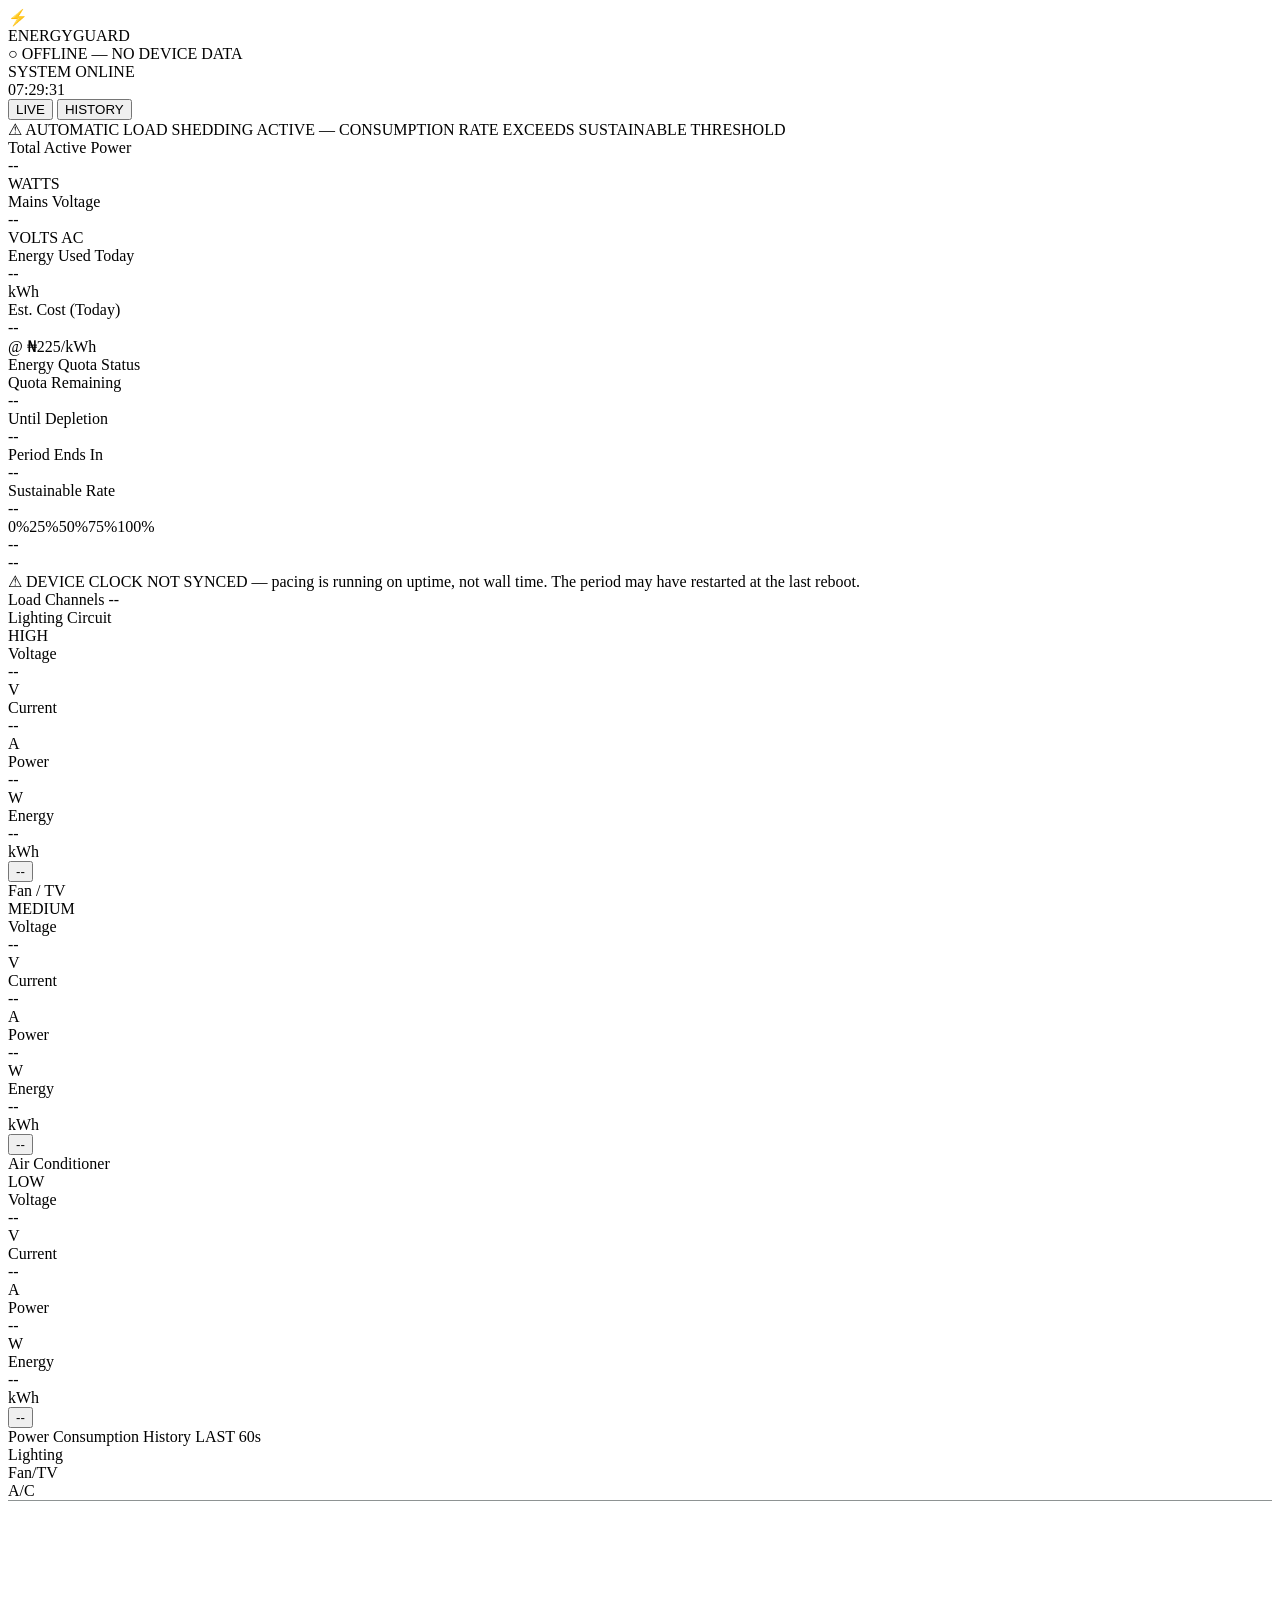
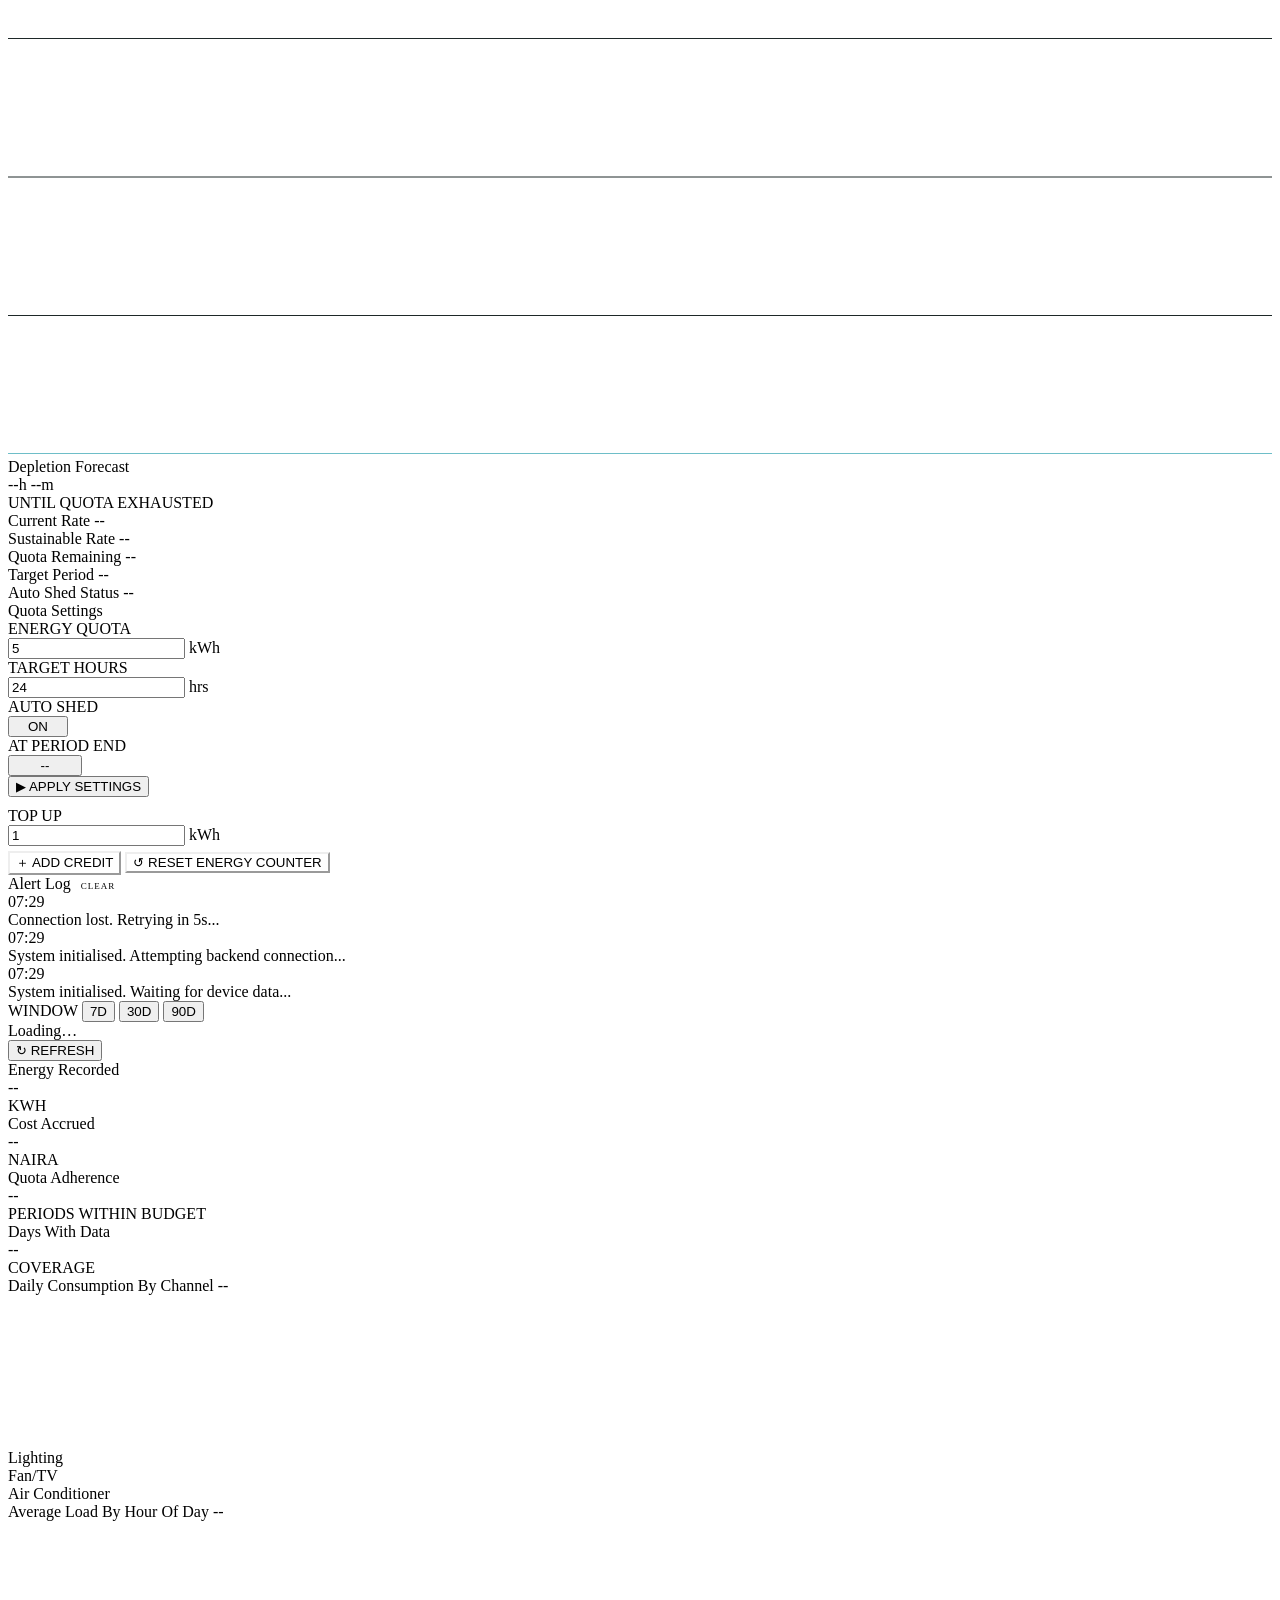
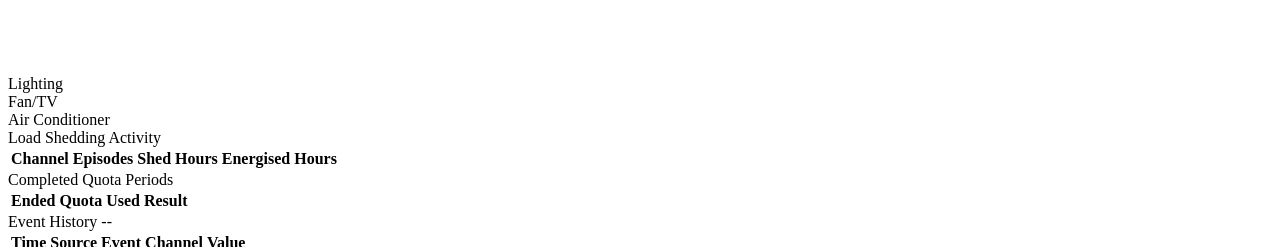
==== app/static/index.html @ 3e52909f "fixed history page being hindered by adblocker" ====
<!doctype html>
<html lang="en">
  <head>
    <meta charset="UTF-8" />
    <meta name="viewport" content="width=device-width, initial-scale=1.0" />
    <title>EnergyGuard — Smart Load Management</title>
    <link
      href="https://fonts.googleapis.com/css2?family=Share+Tech+Mono&family=Barlow:wght@300;400;600;700&family=Barlow+Condensed:wght@400;600;700&display=swap"
      rel="stylesheet"
    />
    <!-- Version query string is a cache-buster, not decoration. FastAPI's
         StaticFiles sends no Cache-Control header, so browsers fall back to
         heuristic freshness and will happily serve a stylesheet from disk
         cache for hours after a deploy. That is how a PC ends up rendering
         old CSS against new markup while a phone that never cached it renders
         correctly. Bump this number on every CSS change. -->
    <link rel="stylesheet" href="/static/style.css?v=3" />
  </head>
  <body>
    <header>
      <div class="logo">
        <div class="logo-icon">⚡</div>
        <div class="logo-text">ENERGY<span>GUARD</span></div>
      </div>
      <div class="header-right">
        <span class="conn-tag connecting" id="connTag">◎ CONNECTING...</span>
        <div class="status-pill">
          <div class="status-dot"></div>
          <span>SYSTEM ONLINE</span>
        </div>
        <div class="live-clock" id="clock">--:--:--</div>
      </div>
    </header>

    <main>
      <!-- VIEW SWITCHER -->
      <!-- Sits in <main> rather than the header: the header is already three
           items wide and wraps on a phone at 720px. -->
      <div class="view-tabs">
        <button class="view-tab active" id="tabLive" onclick="setView('live')">
          LIVE
        </button>
        <button class="view-tab" id="tabHistory" onclick="setView('history')">
          HISTORY
        </button>
      </div>

      <!-- SHEDDING BANNER -->
      <div class="shedding-banner live-only" id="sheddingBanner">
        <span class="shed-icon">⚠</span>
        <span
          >AUTOMATIC LOAD SHEDDING ACTIVE — CONSUMPTION RATE EXCEEDS SUSTAINABLE
          THRESHOLD</span
        >
      </div>

      <!-- TOP STATS -->
      <div class="stats-row live-only">
        <div class="stat-card amber">
          <div class="stat-label">Total Active Power</div>
          <div class="stat-value" id="totalPower">--</div>
          <div class="stat-unit">WATTS</div>
        </div>
        <div class="stat-card green">
          <div class="stat-label">Mains Voltage</div>
          <div class="stat-value" id="mainVoltage">--</div>
          <div class="stat-unit">VOLTS AC</div>
        </div>
        <div class="stat-card blue">
          <div class="stat-label">Energy Used Today</div>
          <div class="stat-value" id="energyUsed">--</div>
          <div class="stat-unit">kWh</div>
        </div>
        <div class="stat-card red">
          <div class="stat-label">Est. Cost (Today)</div>
          <div class="stat-value" id="estCost">--</div>
          <div class="stat-unit">@ ₦225/kWh</div>
        </div>
      </div>

      <!-- QUOTA BAR -->
      <div class="quota-section live-only">
        <div class="quota-header">
          <div>
            <div class="quota-title">Energy Quota Status</div>
          </div>
          <div class="quota-meta">
            <div class="quota-meta-item">
              <div class="quota-meta-label">Quota Remaining</div>
              <div class="quota-meta-value" id="quotaRem">--</div>
            </div>
            <div class="quota-meta-item">
              <!-- Renamed from "Time Remaining". There are now two clocks on
                   this page and one of them was already here: this is the
                   depletion ETA at the current draw, NOT when the period ends.
                   Leaving both unqualified would make them look interchangeable
                   when they routinely disagree. -->
              <div class="quota-meta-label">Until Depletion</div>
              <div class="quota-meta-value warn" id="timeRem">--</div>
            </div>
            <div class="quota-meta-item">
              <div class="quota-meta-label">Period Ends In</div>
              <div class="quota-meta-value" id="periodLeft">--</div>
            </div>
            <div class="quota-meta-item">
              <div class="quota-meta-label">Sustainable Rate</div>
              <div class="quota-meta-value" id="sustainRate">--</div>
            </div>
          </div>
        </div>
        <div class="quota-bar-track">
          <div class="quota-bar-fill" id="quotaBar" style="width: 0%"></div>
        </div>
        <div class="quota-ticks">
          <span>0%</span><span>25%</span><span>50%</span><span>75%</span
          ><span>100%</span>
        </div>

        <div class="period-row">
          <span class="period-label" id="periodMode">--</span>
          <div class="period-bar-track">
            <div class="period-bar-fill" id="periodBar" style="width: 0%"></div>
          </div>
          <span class="period-label" id="periodElapsed">--</span>
        </div>

        <div class="clock-warn" id="clockWarn">
          ⚠ DEVICE CLOCK NOT SYNCED — pacing is running on uptime, not wall
          time. The period may have restarted at the last reboot.
        </div>
      </div>

      <!-- MAIN GRID -->
      <div class="main-grid live-only">
        <div class="left-panel">
          <!-- LOAD CHANNELS -->
          <div class="channels-section">
            <div class="section-header">
              <span class="section-title">Load Channels</span>
              <span class="section-badge" id="activeCount">--</span>
            </div>

            <!-- Channel 2: HIGH -->
            <div class="channel-row" id="ch1-row">
              <div class="channel-left">
                <div class="channel-indicator on" id="ch1-ind"></div>
                <div>
                  <div class="channel-name">Lighting Circuit</div>
                  <span class="channel-priority high">HIGH</span>
                </div>
              </div>
              <div>
                <div class="channel-metrics">
                  <div class="metric">
                    <div class="metric-label">Voltage</div>
                    <div class="metric-val" id="ch1-v">--</div>
                    <div class="metric-unit">V</div>
                  </div>
                  <div class="metric">
                    <div class="metric-label">Current</div>
                    <div class="metric-val" id="ch1-i">--</div>
                    <div class="metric-unit">A</div>
                  </div>
                  <div class="metric">
                    <div class="metric-label">Power</div>
                    <div class="metric-val" id="ch1-p">--</div>
                    <div class="metric-unit">W</div>
                  </div>
                  <div class="metric">
                    <div class="metric-label">Energy</div>
                    <div class="metric-val" id="ch1-e">--</div>
                    <div class="metric-unit">kWh</div>
                  </div>
                </div>
                <div class="power-bar">
                  <div
                    class="power-bar-fill"
                    id="ch1-bar"
                    style="width: 0%; background: var(--green)"
                  ></div>
                </div>
              </div>
              <button
                class="toggle-btn active"
                id="ch1-btn"
                onclick="toggleChannel(1)"
              >
                ON
              </button>
            </div>

            <!-- Channel 3: MEDIUM -->
            <div class="channel-row" id="ch2-row">
              <div class="channel-left">
                <div class="channel-indicator on" id="ch2-ind"></div>
                <div>
                  <div class="channel-name">Fan / TV</div>
                  <span class="channel-priority medium">MEDIUM</span>
                </div>
              </div>
              <div>
                <div class="channel-metrics">
                  <div class="metric">
                    <div class="metric-label">Voltage</div>
                    <div class="metric-val" id="ch2-v">--</div>
                    <div class="metric-unit">V</div>
                  </div>
                  <div class="metric">
                    <div class="metric-label">Current</div>
                    <div class="metric-val" id="ch2-i">--</div>
                    <div class="metric-unit">A</div>
                  </div>
                  <div class="metric">
                    <div class="metric-label">Power</div>
                    <div class="metric-val" id="ch2-p">--</div>
                    <div class="metric-unit">W</div>
                  </div>
                  <div class="metric">
                    <div class="metric-label">Energy</div>
                    <div class="metric-val" id="ch2-e">--</div>
                    <div class="metric-unit">kWh</div>
                  </div>
                </div>
                <div class="power-bar">
                  <div
                    class="power-bar-fill"
                    id="ch2-bar"
                    style="width: 0%; background: var(--amber)"
                  ></div>
                </div>
              </div>
              <button
                class="toggle-btn active"
                id="ch2-btn"
                onclick="toggleChannel(2)"
              >
                ON
              </button>
            </div>

            <!-- Channel 4: LOW -->
            <div class="channel-row" id="ch3-row">
              <div class="channel-left">
                <div class="channel-indicator on" id="ch3-ind"></div>
                <div>
                  <div class="channel-name">Air Conditioner</div>
                  <span class="channel-priority low">LOW</span>
                </div>
              </div>
              <div>
                <div class="channel-metrics">
                  <div class="metric">
                    <div class="metric-label">Voltage</div>
                    <div class="metric-val" id="ch3-v">--</div>
                    <div class="metric-unit">V</div>
                  </div>
                  <div class="metric">
                    <div class="metric-label">Current</div>
                    <div class="metric-val" id="ch3-i">--</div>
                    <div class="metric-unit">A</div>
                  </div>
                  <div class="metric">
                    <div class="metric-label">Power</div>
                    <div class="metric-val" id="ch3-p">--</div>
                    <div class="metric-unit">W</div>
                  </div>
                  <div class="metric">
                    <div class="metric-label">Energy</div>
                    <div class="metric-val" id="ch3-e">--</div>
                    <div class="metric-unit">kWh</div>
                  </div>
                </div>
                <div class="power-bar">
                  <div
                    class="power-bar-fill"
                    id="ch3-bar"
                    style="width: 0%; background: var(--blue)"
                  ></div>
                </div>
              </div>
              <button
                class="toggle-btn active"
                id="ch3-btn"
                onclick="toggleChannel(3)"
              >
                ON
              </button>
            </div>
          </div>

          <!-- POWER CHART -->
          <div class="chart-section">
            <div class="section-header">
              <span class="section-title">Power Consumption History</span>
              <span class="section-badge">LAST 60s</span>
            </div>
            <div class="chart-body">
              <div class="chart-legend">
                <div class="legend-item">
                  <div
                    class="legend-dot"
                    style="background: var(--green)"
                  ></div>
                  Lighting
                </div>
                <div class="legend-item">
                  <div
                    class="legend-dot"
                    style="background: var(--amber)"
                  ></div>
                  Fan/TV
                </div>
                <div class="legend-item">
                  <div class="legend-dot" style="background: var(--blue)"></div>
                  A/C
                </div>
              </div>
              <div class="chart-canvas-wrap">
                <canvas id="powerChart"></canvas>
              </div>
            </div>
          </div>
        </div>

        <!-- RIGHT PANEL -->
        <div class="right-panel">
          <!-- PREDICTION -->
          <div class="prediction-card">
            <div class="section-header">
              <span class="section-title">Depletion Forecast</span>
            </div>
            <div class="pred-body">
              <div class="pred-countdown" id="depletionTime">--h --m</div>
              <div class="pred-sublabel">UNTIL QUOTA EXHAUSTED</div>
              <div class="pred-row">
                <span class="pred-key">Current Rate</span>
                <span class="pred-val" id="currentRate">-- W</span>
              </div>
              <div class="pred-row">
                <span class="pred-key">Sustainable Rate</span>
                <span class="pred-val" id="sustainRate2">-- W</span>
              </div>
              <div class="pred-row">
                <span class="pred-key">Quota Remaining</span>
                <span class="pred-val" id="quotaRemKwh">-- kWh</span>
              </div>
              <div class="pred-row">
                <span class="pred-key">Target Period</span>
                <span class="pred-val" id="targetPeriod">--</span>
              </div>
              <div class="pred-row">
                <span class="pred-key">Auto Shed Status</span>
                <span class="pred-val" id="shedStatus">STANDBY</span>
              </div>
            </div>
          </div>

          <!-- SETTINGS -->
          <div class="settings-card">
            <div class="section-header">
              <span class="section-title">Quota Settings</span>
            </div>
            <div class="settings-body">
              <div class="setting-row">
                <span class="setting-label">ENERGY QUOTA</span>
                <div class="setting-control">
                  <input
                    class="setting-input"
                    id="quotaInput"
                    type="number"
                    value="5"
                    min="0.1"
                    step="0.1"
                  />
                  <span class="setting-unit">kWh</span>
                </div>
              </div>
              <div class="setting-row">
                <span class="setting-label">TARGET HOURS</span>
                <div class="setting-control">
                  <input
                    class="setting-input"
                    id="hoursInput"
                    type="number"
                    value="24"
                    min="1"
                    step="1"
                  />
                  <span class="setting-unit">hrs</span>
                </div>
              </div>
              <div class="setting-row">
                <span class="setting-label">AUTO SHED</span>
                <div class="setting-control">
                  <button
                    class="toggle-btn active"
                    id="autoShedToggle"
                    onclick="toggleAutoShed()"
                    style="width: 60px"
                  >
                    ON
                  </button>
                </div>
              </div>
              <div class="setting-row">
                <span class="setting-label">AT PERIOD END</span>
                <div class="setting-control">
                  <button
                    class="toggle-btn"
                    id="autoRenewToggle"
                    onclick="toggleAutoRenew()"
                    style="width: 74px"
                  >
                    --
                  </button>
                </div>
              </div>
              <button class="apply-btn" onclick="applySettings()">
                ▶ APPLY SETTINGS
              </button>
              <div class="setting-row" style="margin-top: 10px">
                <span class="setting-label">TOP UP</span>
                <div class="setting-control">
                  <input
                    class="setting-input"
                    id="topupInput"
                    type="number"
                    value="1"
                    min="0.1"
                    step="0.1"
                  />
                  <span class="setting-unit">kWh</span>
                </div>
              </div>
              <button
                class="apply-btn"
                onclick="topUp()"
                style="
                  background: var(--green-dim);
                  border-color: var(--green);
                  color: var(--green);
                "
              >
                ＋ ADD CREDIT
              </button>
              <button
                class="apply-btn"
                onclick="resetEnergy()"
                style="
                  margin-top: 6px;
                  background: var(--red-dim);
                  border-color: var(--red);
                  color: var(--red);
                "
              >
                ↺ RESET ENERGY COUNTER
              </button>
            </div>
          </div>

          <!-- ALERTS -->
          <div class="alerts-card">
            <div class="section-header">
              <span class="section-title">Alert Log</span>
              <button
                onclick="clearAlerts()"
                style="
                  background: none;
                  border: none;
                  color: var(--text-dim);
                  font-family: var(--mono);
                  font-size: 9px;
                  cursor: pointer;
                  letter-spacing: 1px;
                "
              >
                CLEAR
              </button>
            </div>
            <div class="alert-log" id="alertLog">
              <div class="alert-item">
                <span class="alert-time" id="initTime">--:--</span>
                <div class="alert-dot info"></div>
                <span class="alert-msg"
                  >System initialised. Waiting for device data...</span
                >
              </div>
            </div>
          </div>
        </div>
      </div>
      <!-- ═══════════════════ HISTORY VIEW ═══════════════════ -->
      <!-- Everything below is served from Postgres via /api/history/*, not
           from the WebSocket. It is deliberately fetch-on-demand rather than
           live: these are questions about weeks, and re-querying them every
           two seconds would spend Supabase egress to redraw an identical
           chart. -->
      <section id="viewHistory">
        <div class="hist-toolbar">
          <div class="hist-range">
            <span class="hist-range-label">WINDOW</span>
            <button class="range-btn" onclick="setRange(7)" data-days="7">
              7D
            </button>
            <button class="range-btn active" onclick="setRange(30)" data-days="30">
              30D
            </button>
            <button class="range-btn" onclick="setRange(90)" data-days="90">
              90D
            </button>
          </div>
          <div class="hist-status" id="histStatus">Loading…</div>
          <button class="apply-btn hist-refresh" onclick="loadHistory()">
            ↻ REFRESH
          </button>
        </div>

        <!-- Shown only when the meter recorded energy the backend was not
             running to witness. Silence here means the totals below are
             complete; it is not decoration. -->
        <div class="hist-warn" id="histWarn"></div>

        <div class="stats-row">
          <div class="stat-card green">
            <div class="stat-label">Energy Recorded</div>
            <div class="stat-value" id="histEnergy">--</div>
            <div class="stat-unit">KWH</div>
          </div>
          <div class="stat-card amber">
            <div class="stat-label">Cost Accrued</div>
            <div class="stat-value" id="histCost">--</div>
            <div class="stat-unit">NAIRA</div>
          </div>
          <div class="stat-card blue">
            <div class="stat-label">Quota Adherence</div>
            <div class="stat-value" id="histAdherence">--</div>
            <div class="stat-unit" id="histAdherenceSub">PERIODS WITHIN BUDGET</div>
          </div>
          <div class="stat-card red">
            <div class="stat-label">Days With Data</div>
            <div class="stat-value" id="histDays">--</div>
            <div class="stat-unit" id="histCoverage">COVERAGE</div>
          </div>
        </div>

        <div class="chart-section hist-card">
          <div class="section-header">
            <span class="section-title">Daily Consumption By Channel</span>
            <span class="section-badge" id="histDailyBadge">--</span>
          </div>
          <div class="chart-body">
            <div class="chart-canvas-wrap hist-canvas-wrap">
              <canvas id="dailyChart"></canvas>
            </div>
            <div class="chart-legend">
              <div class="legend-item">
                <div class="legend-dot" style="background: #3ddc84"></div>
                Lighting
              </div>
              <div class="legend-item">
                <div class="legend-dot" style="background: #f5a623"></div>
                Fan/TV
              </div>
              <div class="legend-item">
                <div class="legend-dot" style="background: #4fc3f7"></div>
                Air Conditioner
              </div>
            </div>
          </div>
        </div>

        <div class="chart-section hist-card">
          <div class="section-header">
            <span class="section-title">Average Load By Hour Of Day</span>
            <span class="section-badge" id="histProfileBadge">--</span>
          </div>
          <div class="chart-body">
            <div class="chart-canvas-wrap hist-canvas-wrap">
              <canvas id="profileChart"></canvas>
            </div>
            <div class="chart-legend">
              <div class="legend-item">
                <div class="legend-dot" style="background: #3ddc84"></div>
                Lighting
              </div>
              <div class="legend-item">
                <div class="legend-dot" style="background: #f5a623"></div>
                Fan/TV
              </div>
              <div class="legend-item">
                <div class="legend-dot" style="background: #4fc3f7"></div>
                Air Conditioner
              </div>
            </div>
          </div>
        </div>

        <div class="hist-grid">
          <div class="hist-card">
            <div class="section-header">
              <span class="section-title">Load Shedding Activity</span>
            </div>
            <div class="hist-table-wrap">
              <table class="hist-table" id="shedTable">
                <thead>
                  <tr>
                    <th>Channel</th>
                    <th>Episodes</th>
                    <th>Shed Hours</th>
                    <th>Energised Hours</th>
                  </tr>
                </thead>
                <tbody></tbody>
              </table>
            </div>
          </div>

          <div class="hist-card">
            <div class="section-header">
              <span class="section-title">Completed Quota Periods</span>
            </div>
            <div class="hist-table-wrap">
              <table class="hist-table" id="periodTable">
                <thead>
                  <tr>
                    <th>Ended</th>
                    <th>Quota</th>
                    <th>Used</th>
                    <th>Result</th>
                  </tr>
                </thead>
                <tbody></tbody>
              </table>
            </div>
          </div>
        </div>

        <div class="hist-card">
          <div class="section-header">
            <span class="section-title">Event History</span>
            <span class="section-badge" id="histEventBadge">--</span>
          </div>
          <div class="hist-table-wrap tall">
            <table class="hist-table" id="eventTable">
              <thead>
                <tr>
                  <th>Time</th>
                  <th>Source</th>
                  <th>Event</th>
                  <th>Channel</th>
                  <th>Value</th>
                </tr>
              </thead>
              <tbody></tbody>
            </table>
          </div>
        </div>
      </section>
    </main>

    <script>
      // ═══════════════════════════════════════════════════════════════════════════════
      // CONFIG — change SERVER_HOST to your PC's local IP when running the backend
      // ═══════════════════════════════════════════════════════════════════════════════
      const SERVER_HOST = "energyguard-backend-bksm.onrender.com";
      const WS_URL = `wss://${SERVER_HOST}/api/data/ws`;
      const API_URL = `https://${SERVER_HOST}`;

      // ─── CONSTANTS ────────────────────────────────────────────────────────────────
      const TARIFF = 225;
      const MAX_LOAD = 1800;
      const CHART_POINTS = 60;
      // The firmware reports exactly the three metered channels (NUM_CHANNELS = 3),
      // so frontend index == payload index. CH_MAP is kept as an explicit identity
      // map rather than deleted: it documents the contract, and it is the one place
      // to change if the channel order in the firmware ever moves.
      const CH_MAP = [0, 1, 2];
      const CHANNEL_NAMES = ["Lighting", "Fan/TV", "Air Conditioner"];

      // ─── STATE ────────────────────────────────────────────────────────────────────
      let channels = [
        { on: true, power: 0, current: 0, energy: 0, shedding: false }, // Lighting  (HIGH)
        { on: true, power: 0, current: 0, energy: 0, shedding: false }, // Fan/TV    (MEDIUM)
        { on: true, power: 0, current: 0, energy: 0, shedding: false }, // A/C       (LOW)
      ];
      let voltage = 220;
      let quotaKwh = 5;      // THIS period's credit (device d.q) — grows on top-up
      let renewKwh = 5;      // nominal purchase (device d.rq) — auto-renew refills here
      let targetHours = 24;
      let elapsedHours = 0;
      let hoursLeft = 24;
      let autoRenew = false;
      // Assume the device clock is good until it says otherwise, so the warning
      // does not flash during the first frames or against firmware that predates
      // the ck field entirely.
      let clockValid = true;
      let energyUsedTotal = 0;
      let autoShed = true;
      let isShedding = false;
      let isLiveMode = false; // true when WebSocket is connected & receiving
      let isConnecting = true; // WS handshake in progress — not yet offline
      let connectTimeout = null; // fires if backend doesn't respond in time
      // ── Optimistic-toggle reconciliation ─────────────────────────────────────────
      // When the user flips a switch we record the desired on-state and keep showing
      // it until the ESP32 confirms *that exact state* (see applyLiveData). This
      // survives the multi-second command round-trip (backend queue -> ESP32 poll ~1s
      // -> relay -> next sensor POST ~2s -> WS) without ever adopting a stale frame.
      //   desired[i] === null  ->  not awaiting confirmation; device is authoritative.
      const desired = [null, null, null]; // last commanded on-state, per channel
      const cmdTime = [0, 0, 0]; // ms timestamp the command was sent
      const CONFIRM_TIMEOUT = 10000; // give up waiting after 10s, then trust device

      const chartData = {
        ch1: new Array(CHART_POINTS).fill(0), // Lighting
        ch2: new Array(CHART_POINTS).fill(0), // Fan/TV
        ch3: new Array(CHART_POINTS).fill(0), // A/C
      };

      // ─── CLOCK ────────────────────────────────────────────────────────────────────
      function updateClock() {
        const now = new Date();
        const clockEl = document.getElementById("clock");
        const initEl = document.getElementById("initTime");
        if (clockEl) clockEl.textContent = now.toLocaleTimeString("en-GB");
        if (initEl)
          initEl.textContent = now.toLocaleTimeString("en-GB", {
            hour: "2-digit",
            minute: "2-digit",
          });
      }
      setInterval(updateClock, 1000);
      updateClock();

      // ─── CONNECTION TAG ───────────────────────────────────────────────────────────
      function setConnTag(state, label) {
        const el = document.getElementById("connTag");
        el.className = "conn-tag " + state;
        el.textContent = label;
      }

      // ─── WEBSOCKET ────────────────────────────────────────────────────────────────
      let ws = null;
      let wsReconnectTimer = null;

      // ── Device-liveness watchdog ────────────────────────────────────────────
      // ws.onclose tells us the BACKEND went away. It says nothing about the
      // ESP32. If the device browns out, drops WiFi or stalls in its comms task,
      // the server holds this socket open perfectly happily — no onclose fires,
      // isLiveMode stays true, and the last frame sits frozen on screen under a
      // "● LIVE" tag forever. That is the simulator problem wearing a different
      // hat: the dashboard asserting a present-tense reading it has no source
      // for. So we time the frames themselves, not the socket.
      //
      // wsMissedBeats used to live here — reset in onopen and onmessage and
      // never incremented anywhere. This is the watchdog it was meant to be.
      const DATA_TIMEOUT_MS = 15000; // ~7 missed posts at TX_INTERVAL = 2000ms
      // null, not 0: 0 is a legal Date.now() value in principle, and a sentinel
      // that can collide with real data is a bug waiting for a clock change.
      let lastFrameAt = null;        // Date.now() of the last frame we could parse
      let dataStale = false;         // socket open, device silent

      function connectWebSocket() {
        isConnecting = true;
        setConnTag("connecting", "◎ CONNECTING...");
        ws = new WebSocket(WS_URL);

        // If backend doesn't respond within 15s (e.g. Render cold-start), declare
        // the dashboard offline. We do NOT invent data to fill the gap.
        connectTimeout = setTimeout(() => {
          if (isConnecting && !isLiveMode) {
            isConnecting = false;
            setConnTag("lost", "○ OFFLINE — NO DEVICE DATA");
            addAlert("warn", "Backend not reachable. No data to display.");
            renderOffline();
          }
        }, 15000);

        ws.onopen = () => {
          clearTimeout(connectTimeout);
          isConnecting = false;
          isLiveMode = true;
          // Seed the clock rather than leaving it at 0, or the watchdog would
          // see an infinitely old "last frame" and declare the device dead in
          // the same second the socket came up.
          lastFrameAt = Date.now();
          dataStale = false;
          setConnTag("live", "● LIVE");
          addAlert(
            "info",
            "WebSocket connected — receiving live data from ESP32.",
          );
          // Backfill chart with history
          fetchHistory();
        };

        ws.onmessage = (event) => {
          try {
            const d = JSON.parse(event.data);

            // Stamp only AFTER a successful parse. A malformed frame proves the
            // socket is carrying bytes, not that the device is reporting
            // sensibly — counting it as liveness would keep a garbage-emitting
            // device looking healthy.
            lastFrameAt = Date.now();

            if (dataStale) {
              // Device came back on its own. The socket never dropped, so
              // nothing else would have restored the live state.
              dataStale = false;
              isLiveMode = true;
              setConnTag("live", "● LIVE");
              addAlert("info", "Device reporting again.");
              // Deliberately NOT calling fetchHistory() here. The backend keeps
              // its last 120 readings regardless of age, so after a 5-minute
              // silence a backfill would paint pre-outage load at the right-hand
              // edge of the chart as though it were current. renderOffline()
              // already zeroed the series; letting live frames push in from the
              // right refills it honestly.
            }

            applyLiveData(d);
          } catch (e) {
            console.warn("WS parse error:", e);
          }
        };

        ws.onclose = () => {
          clearTimeout(connectTimeout);
          isConnecting = false;
          isLiveMode = false;
          // Socket-level loss supersedes device-level staleness: renderOffline()
          // below covers both, and resetting here stops the watchdog firing a
          // duplicate alert on top of the disconnect one.
          lastFrameAt = null;
          dataStale = false;
          setConnTag("lost", "○ OFFLINE — NO DEVICE DATA");
          addAlert("warn", "Connection lost. Retrying in 5s...");
          // Blank the readings. Leaving the last live frame on screen would let a
          // stale number pass for a current one indefinitely.
          renderOffline();
          // Retry after 5 seconds
          wsReconnectTimer = setTimeout(connectWebSocket, 5000);
        };

        ws.onerror = () => {
          // onclose will fire after onerror — no duplicate handling needed
          ws.close();
        };
      }

      // ─── APPLY LIVE DATA FROM ESP32 ──────────────────────────────────────────────
      // Maps the ESP32 JSON payload (short keys) onto our state and renders.
      function applyLiveData(d) {
        voltage = d.v ?? voltage;
        energyUsedTotal = d.te ?? energyUsedTotal;

        // Quota + target period now come FROM the device (persisted in NVS).
        // Previously these were frontend-local, so the quota bar was drawn as
        // qr/5.0 no matter what the ESP32 actually held, and a page reload threw
        // away whatever the user had set. The device is the source of truth.
        if (d.q  != null) quotaKwh    = d.q;
        if (d.th != null) targetHours = d.th;
        // Pacing horizon. Same rule as above — these are device state, echoed
        // back once stored, never assumed locally.
        if (d.rq != null) renewKwh     = d.rq;
        if (d.el != null) elapsedHours = d.el;
        if (d.hl != null) hoursLeft    = d.hl;
        if (d.ar != null) autoRenew    = d.ar === 1;
        clockValid = d.ck != null ? d.ck === 1 : true;
        syncSettingInputs();

        if (d.ch) {
          CH_MAP.forEach((p, i) => {
            const c = d.ch[p];
            if (!c) return; // payload missing this channel — skip
            const reportedOn = c.on === 1;

            // ── On/off reconciliation — the ESP32 relay is the source of truth ──
            if (desired[i] === null) {
              // Not awaiting confirmation: accept the device state. This also lets
              // externally-driven changes (auto-shed, LCD, another client) show up.
              channels[i].on = reportedOn;
              channels[i].shedding = c.shed === 1;
            } else if (reportedOn === desired[i]) {
              // Device confirmed our command — adopt it and stop tracking.
              channels[i].on = reportedOn;
              channels[i].shedding = c.shed === 1;
              desired[i] = null;
            } else if (Date.now() - cmdTime[i] > CONFIRM_TIMEOUT) {
              // Never confirmed within the round-trip budget: trust the device and
              // surface the mismatch so the switch never silently lies to the user.
              channels[i].on = reportedOn;
              channels[i].shedding = c.shed === 1;
              addAlert(
                "warn",
                CHANNEL_NAMES[i] +
                  " did not confirm — showing actual state (" +
                  (reportedOn ? "ON" : "OFF") +
                  ")",
              );
              desired[i] = null;
            } else {
              // Command still in flight and this frame is stale — keep the user's
              // intent on screen; do NOT overwrite it with the old device state.
              channels[i].on = desired[i];
              channels[i].shedding = false;
            }

            channels[i].current = c.i ?? 0;
            channels[i].power = c.p ?? 0;
            channels[i].energy = c.e ?? channels[i].energy;
          });
        }

        // Shedding banner — driven by ESP32 state, not recalculated here
        const shed = d.shed === 1;
        document
          .getElementById("sheddingBanner")
          .classList.toggle("visible", shed);
        isShedding = shed;

        // Update chart
        chartData.ch1.push(channels[0].power);
        chartData.ch1.shift();
        chartData.ch2.push(channels[1].power);
        chartData.ch2.shift();
        chartData.ch3.push(channels[2].power);
        chartData.ch3.shift();

        // Render with live prediction values from ESP32
        renderLive(d);
        drawChart();
      }

      // Reflect device-reported settings in the inputs, but never yank a field
      // out from under someone mid-edit.
      function syncSettingInputs() {
        const qEl = document.getElementById("quotaInput");
        const hEl = document.getElementById("hoursInput");
        if (qEl && document.activeElement !== qEl) qEl.value = quotaKwh;
        if (hEl && document.activeElement !== hEl) hEl.value = targetHours;
      }

      // Hours as "Xh Ym". Returns the infinity glyph for the 9999 sentinel the
      // firmware sends when avgPower is too low to project against.
      function fmtHM(h) {
        if (h == null || h > 999) return "∞";
        const hh = Math.floor(h);
        const mm = Math.floor((h - hh) * 60);
        return hh + "h " + mm + "m";
      }

      // ─── RENDER (LIVE MODE) ───────────────────────────────────────────────────────
      // Uses prediction values sent directly from the ESP32 / backend.
      function renderLive(d) {
        const totalPower = channels.reduce((s, c) => s + c.power, 0);
        const cost = energyUsedTotal * TARIFF;
        const qr = d.qr ?? 0;
        const sr = d.sr ?? 0;
        const eta = d.eta ?? 9999;
        // Denominator is max(period credit, nominal), not quotaKwh alone.
        // Using q by itself makes the bar snap back to 100% after every
        // carry-over rollover, hiding the fact that the stock shrank; using rq
        // by itself sends the bar past 100% after a top-up. The max is correct
        // in both directions.
        const quotaScale = Math.max(quotaKwh, renewKwh) || 1;
        const pct = (qr / quotaScale) * 100;

        document.getElementById("totalPower").textContent =
          totalPower.toFixed(1);
        document.getElementById("mainVoltage").textContent = voltage.toFixed(0);
        document.getElementById("energyUsed").textContent =
          energyUsedTotal.toFixed(3);
        document.getElementById("estCost").textContent = "₦" + cost.toFixed(2);

        // Quota bar
        const bar = document.getElementById("quotaBar");
        bar.style.width = Math.max(0, Math.min(100, pct)) + "%";
        bar.className =
          "quota-bar-fill" + (pct < 20 ? " crit" : pct < 40 ? " warn" : "");

        // Prediction panel
        const hLeft = eta > 999 ? null : Math.floor(eta);
        const mLeft =
          eta > 999 ? null : Math.floor((eta - Math.floor(eta)) * 60);
        const depEl = document.getElementById("depletionTime");
        if (eta > 999) {
          depEl.textContent = "∞ hrs";
          depEl.className = "pred-countdown safe";
        } else {
          depEl.textContent = hLeft + "h " + mLeft + "m";
          depEl.className =
            "pred-countdown" +
            (eta < 2 ? " crit" : eta < targetHours ? " warn" : " safe");
        }

        document.getElementById("currentRate").textContent =
          totalPower.toFixed(0) + " W";
        document.getElementById("sustainRate").textContent =
          sr.toFixed(0) + " W";
        document.getElementById("sustainRate2").textContent =
          sr.toFixed(0) + " W";
        document.getElementById("quotaRem").textContent =
          qr.toFixed(3) + " kWh";
        document.getElementById("quotaRemKwh").textContent =
          qr.toFixed(3) + " kWh";
        document.getElementById("timeRem").textContent =
          eta > 999 ? "∞" : hLeft + "h " + mLeft + "m";
        document.getElementById("targetPeriod").textContent =
          targetHours + " hours";

        // ── Pacing horizon ──────────────────────────────────────────────────
        const periodPct = targetHours > 0 ? (elapsedHours / targetHours) * 100 : 0;
        const pBar = document.getElementById("periodBar");
        pBar.style.width = Math.max(0, Math.min(100, periodPct)) + "%";
        document.getElementById("periodElapsed").textContent =
          elapsedHours.toFixed(1) + " / " + targetHours + "h";
        document.getElementById("periodLeft").textContent = fmtHM(hoursLeft);
        document.getElementById("periodMode").textContent =
          autoRenew ? "AUTO-RENEW" : "CARRY-OVER";

        const renewBtn = document.getElementById("autoRenewToggle");
        renewBtn.textContent = autoRenew ? "RENEW" : "CARRY";
        renewBtn.className = "toggle-btn" + (autoRenew ? " active" : "");

        document
          .getElementById("clockWarn")
          .classList.toggle("visible", !clockValid);

        // Shed status
        const shedEl = document.getElementById("shedStatus");
        if (d.auto === 0) {
          shedEl.textContent = "DISABLED";
          shedEl.style.color = "var(--text-dim)";
        } else if (d.shed === 1) {
          shedEl.textContent = "ACTIVE ⚠";
          shedEl.style.color = "var(--red)";
        } else {
          shedEl.textContent = "STANDBY";
          shedEl.style.color = "var(--green)";
        }

        renderChannels();
      }

      // ─── SHARED CHANNEL RENDERER ──────────────────────────────────────────────────
      function renderChannels() {
        let activeCount = 0;
        channels.forEach((ch, i) => {
          const n = i + 1;
          // Skip channels whose HTML is not present. Belt-and-suspenders: without
          // this, getElementById returns null and setting .textContent throws,
          // halting the render for every channel below it.
          const row = document.getElementById("ch" + n + "-row");
          if (!row) return;
          if (ch.on) activeCount++;
          document.getElementById("ch" + n + "-v").textContent = ch.on
            ? voltage.toFixed(0)
            : "0";
          document.getElementById("ch" + n + "-i").textContent =
            ch.current.toFixed(2);
          document.getElementById("ch" + n + "-p").textContent =
            ch.power.toFixed(0);
          document.getElementById("ch" + n + "-e").textContent =
            ch.energy.toFixed(3);
          const barPct = (ch.power / MAX_LOAD) * 100;
          document.getElementById("ch" + n + "-bar").style.width = barPct + "%";
          document.getElementById("ch" + n + "-ind").className =
            "channel-indicator " +
            (ch.shedding ? "shed" : ch.on ? "on" : "off");
          row.className = "channel-row" + (ch.on ? "" : " off");
          // Sync button state (live mode — ESP32 is authoritative)
          if (isLiveMode) {
            const btn = document.getElementById("ch" + n + "-btn");
            if (btn) {
              if (ch.shedding) {
                btn.textContent = "SHED";
                btn.className = "toggle-btn";
              } else {
                btn.textContent = ch.on ? "ON" : "OFF";
                btn.className = "toggle-btn" + (ch.on ? " active" : "");
              }
            }
          }
        });
        document.getElementById("activeCount").textContent =
          activeCount + " ACTIVE";
      }

      // ─── CHART BACKFILL FROM HISTORY ──────────────────────────────────────────────
      async function fetchHistory() {
        try {
          const res = await fetch(
            `${API_URL}/api/data/history?limit=${CHART_POINTS}`,
          );
          const json = await res.json();
          if (!json.readings) return;
          const readings = json.readings.slice(-CHART_POINTS);

          // Pad-left. The chart draws index 0 at the left edge (oldest) and
          // CHART_POINTS-1 at the right (newest), so writing history from index 0
          // forward would park the real data on the left and leave whatever was
          // already in the array occupying the *newest*-looking slots. Zeroing and
          // right-aligning means the only thing to the left of real data is a
          // truthful flat line for the period we have no readings for.
          const pad = CHART_POINTS - readings.length;
          chartData.ch1 = new Array(CHART_POINTS).fill(0);
          chartData.ch2 = new Array(CHART_POINTS).fill(0);
          chartData.ch3 = new Array(CHART_POINTS).fill(0);
          readings.forEach((r, idx) => {
            if (!r.ch) return;
            chartData.ch1[pad + idx] = r.ch[CH_MAP[0]]?.p ?? 0;
            chartData.ch2[pad + idx] = r.ch[CH_MAP[1]]?.p ?? 0;
            chartData.ch3[pad + idx] = r.ch[CH_MAP[2]]?.p ?? 0;
          });
          drawChart();
        } catch (e) {
          console.log(
            "History fetch failed (backend not running yet):",
            e.message,
          );
        }
      }

      // ─── DEVICE-LIVENESS WATCHDOG ────────────────────────────────────────────────
      function checkDataFreshness() {
        // Only meaningful while the socket is actually open. If it is not,
        // ws.onclose has already run renderOffline() and scheduled a reconnect.
        if (!ws || ws.readyState !== WebSocket.OPEN) return;
        if (dataStale) return;   // already reported; onmessage handles recovery
        if (lastFrameAt === null) return;

        const age = Date.now() - lastFrameAt;
        if (age <= DATA_TIMEOUT_MS) return;

        dataStale = true;
        isLiveMode = false;   // also makes the control guards refuse to send
                              // commands to a device that is not answering
        setConnTag("lost", "○ DEVICE NOT REPORTING");
        addAlert(
          "warn",
          "No data from ESP32 for " + Math.round(age / 1000) + "s. Readings cleared.",
        );
        renderOffline();
      }

      // 1 Hz is plenty: the resolution we need is "is this older than 15s", and
      // the tick is three comparisons and an early return in the normal case.
      setInterval(checkDataFreshness, 1000);

      // ─── OFFLINE RENDER ──────────────────────────────────────────────────────────
      // There is no simulation fallback by design. When the device or backend is
      // unreachable the dashboard shows nothing rather than something plausible:
      // a fabricated reading is indistinguishable from a real one on screen, and
      // the entire premise of consumption feedback is that the feedback is true.
      function renderOffline() {
        const dash = (id, text) => {
          const el = document.getElementById(id);
          if (el) el.textContent = text;
        };

        // Local state back to "unknown" so a later live frame can't be blended
        // with leftovers from before the outage.
        voltage = 0;
        energyUsedTotal = 0;
        channels.forEach((ch) => {
          ch.power = 0;
          ch.current = 0;
          ch.shedding = false;
        });

        dash("totalPower", "--");
        dash("mainVoltage", "--");
        dash("energyUsed", "--");
        dash("estCost", "--");
        dash("quotaRem", "--");
        dash("timeRem", "--");
        dash("sustainRate", "--");
        dash("currentRate", "--");
        dash("sustainRate2", "--");
        dash("quotaRemKwh", "--");
        dash("targetPeriod", "--");
        dash("activeCount", "--");
        dash("periodLeft", "--");
        dash("periodElapsed", "--");
        dash("periodMode", "--");

        const pBar = document.getElementById("periodBar");
        if (pBar) pBar.style.width = "0%";

        const renewBtn = document.getElementById("autoRenewToggle");
        if (renewBtn) {
          renewBtn.textContent = "--";
          renewBtn.className = "toggle-btn";
        }

        // The clock warning is an assertion about the device. With no link we
        // cannot make it, so it comes down with everything else.
        const cw = document.getElementById("clockWarn");
        if (cw) cw.classList.remove("visible");

        const depEl = document.getElementById("depletionTime");
        if (depEl) {
          depEl.textContent = "--h --m";
          depEl.className = "pred-countdown";
        }

        const shedEl = document.getElementById("shedStatus");
        if (shedEl) {
          shedEl.textContent = "--";
          shedEl.style.color = "var(--text-dim)";
        }

        const bar = document.getElementById("quotaBar");
        if (bar) {
          bar.style.width = "0%";
          bar.className = "quota-bar-fill";
        }

        // The shedding banner reports a physical event. With no link to the device
        // we cannot know whether shedding is happening, so we must not assert it.
        const banner = document.getElementById("sheddingBanner");
        if (banner) banner.classList.remove("visible");
        isShedding = false;

        // Per-channel rows
        for (let n = 1; n <= 3; n++) {
          dash("ch" + n + "-v", "--");
          dash("ch" + n + "-i", "--");
          dash("ch" + n + "-p", "--");
          dash("ch" + n + "-e", "--");
          const chBar = document.getElementById("ch" + n + "-bar");
          if (chBar) chBar.style.width = "0%";
          const ind = document.getElementById("ch" + n + "-ind");
          if (ind) ind.className = "channel-indicator off";
          const btn = document.getElementById("ch" + n + "-btn");
          if (btn) {
            btn.textContent = "--";
            btn.className = "toggle-btn";
          }
        }

        // Freeze and clear the chart — an outage is a gap, not a flat zero load,
        // but zero is the honest thing to draw when we are asserting nothing.
        chartData.ch1 = new Array(CHART_POINTS).fill(0);
        chartData.ch2 = new Array(CHART_POINTS).fill(0);
        chartData.ch3 = new Array(CHART_POINTS).fill(0);
        drawChart();
      }

      // ─── CHART ────────────────────────────────────────────────────────────────────
      const canvas = document.getElementById("powerChart");
      const ctx = canvas.getContext("2d");

      // CSS-pixel size of the drawing area. Kept separate from canvas.width /
      // canvas.height, which are now the backing-store size in DEVICE pixels.
      let chartW = 0;
      let chartH = 0;

      function resizeCanvas() {
        const wrap = canvas.parentElement;
        if (!wrap) return;
        // On a phone the backing store must be devicePixelRatio times the CSS
        // size or every line lands between physical pixels and the whole chart
        // looks smeared. The transform below lets drawChart keep working in
        // CSS pixels regardless.
        const dpr = window.devicePixelRatio || 1;
        chartW = wrap.clientWidth;
        chartH = wrap.clientHeight;
        canvas.width = Math.max(1, Math.round(chartW * dpr));
        canvas.height = Math.max(1, Math.round(chartH * dpr));
        ctx.setTransform(dpr, 0, 0, dpr, 0, 0);
        drawChart();
      }
      resizeCanvas();
      window.addEventListener("resize", resizeCanvas);

      // The window `resize` event alone is not enough now that the chart's
      // height comes from the grid: the column can change height when the
      // alert log grows or the shedding banner appears, with no window resize
      // to hear about it.
      if (window.ResizeObserver) {
        new ResizeObserver(resizeCanvas).observe(canvas.parentElement);
      }

      function drawChart() {
        const W = chartW,
          H = chartH;
        if (W <= 0 || H <= 0) return;
        ctx.clearRect(0, 0, W, H);
        ctx.strokeStyle = "#1e2828";
        ctx.lineWidth = 1;
        for (let y = 0; y <= 4; y++) {
          ctx.beginPath();
          ctx.moveTo(0, (H / 4) * y);
          ctx.lineTo(W, (H / 4) * y);
          ctx.stroke();
        }
        const maxPower = 2000;
        [
          { data: chartData.ch1, color: "#3ddc84" }, // Lighting
          { data: chartData.ch2, color: "#f5a623" }, // Fan/TV
          { data: chartData.ch3, color: "#4fc3f7" }, // A/C
        ].forEach(({ data, color }) => {
          ctx.beginPath();
          ctx.strokeStyle = color;
          ctx.lineWidth = 1.5;
          data.forEach((v, i) => {
            const x = (i / (CHART_POINTS - 1)) * W;
            const y = H - (v / maxPower) * H;
            i === 0 ? ctx.moveTo(x, y) : ctx.lineTo(x, y);
          });
          ctx.stroke();
        });
      }

      // ─── USER CONTROLS ────────────────────────────────────────────────────────────
      function toggleChannel(n) {
        const i = n - 1;
        const ch = channels[i];

        if (!isLiveMode) {
          addAlert("warn", "Offline — cannot switch " + CHANNEL_NAMES[i] + ".");
          return;
        }

        const newState = !ch.on;

        // Optimistic update — reconciled against the device in applyLiveData()
        ch.on = newState;
        ch.shedding = false;
        if (!ch.on) ch.power = 0;
        const btn = document.getElementById("ch" + n + "-btn");
        btn.textContent = ch.on ? "ON" : "OFF";
        btn.className = "toggle-btn" + (ch.on ? " active" : "");

        // Track intent until the ESP32 confirms it (reconciled in applyLiveData).
        // Re-clicking simply updates the target; the device queue is FIFO so the
        // last command wins, and reconciliation converges without desyncing.
        desired[i] = newState;
        cmdTime[i] = Date.now();
        sendCommand({ cmd: "toggle", ch: CH_MAP[i], val: newState ? 1 : 0 });
        addAlert(
          "info",
          CHANNEL_NAMES[i] + " turned " + (ch.on ? "ON" : "OFF"),
        );
      }

      function toggleAutoShed() {
        if (!isLiveMode) {
          addAlert("warn", "Offline — cannot change auto-shed.");
          return;
        }
        autoShed = !autoShed;
        const btn = document.getElementById("autoShedToggle");
        btn.textContent = autoShed ? "ON" : "OFF";
        btn.className = "toggle-btn" + (autoShed ? " active" : "");
        sendCommand({ cmd: "autoshed", val: autoShed ? 1 : 0 });
        addAlert("info", "Auto-shed " + (autoShed ? "enabled" : "disabled"));
      }

      function toggleAutoRenew() {
        if (!isLiveMode) {
          addAlert("warn", "Offline — cannot change renewal mode.");
          return;
        }
        const next = !autoRenew;
        // autoRenew is deliberately NOT set here. The device echoes it back in
        // d.ar once it has stored it — the same discipline as applySettings and
        // resetEnergy. Flipping the label locally would show the new mode
        // whether or not the command ever reached the ESP32.
        sendCommand({ cmd: "renew", val: next ? 1 : 0 });
        addAlert(
          "info",
          (next ? "Auto-renew" : "Carry-over") +
            " at period end requested — awaiting device.",
        );
      }

      function topUp() {
        if (!isLiveMode) {
          addAlert("warn", "Offline — top-up not sent to device.");
          return;
        }
        const k = parseFloat(document.getElementById("topupInput").value);
        if (!(k > 0)) return;
        // Credit only. A top-up must not restart the pacing clock, so there is
        // no reset_energy alongside it — see Predictor_TopUp.
        sendCommand({ cmd: "topup", kwh: k });
        addAlert("info", "Top-up of " + k + " kWh requested — awaiting device.");
      }

      function applySettings() {
        if (!isLiveMode) {
          addAlert("warn", "Offline — settings not sent to device.");
          return;
        }
        const q = parseFloat(document.getElementById("quotaInput").value);
        const h = parseFloat(document.getElementById("hoursInput").value);
        if (q > 0 && h > 0) {
          // Don't set quotaKwh/targetHours here. The device echoes them back in
          // d.q/d.th once it has actually stored them; adopting them locally
          // first would show the new quota even if the command never landed.
          sendCommand({ cmd: "quota", kwh: q, h: h });
          addAlert(
            "info",
            "Quota " + q + "kWh / " + h + "h requested — awaiting device.",
          );
        }
      }

      // ─── SEND COMMAND TO BACKEND ──────────────────────────────────────────────────
      async function sendCommand(payload) {
        try {
          const res = await fetch(`${API_URL}/api/commands`, {
            method: "POST",
            headers: { "Content-Type": "application/json" },
            body: JSON.stringify(payload),
          });
          if (!res.ok) throw new Error("HTTP " + res.status);
        } catch (e) {
          addAlert("warn", "Command failed: " + e.message);
        }
      }

      // ─── ENERGY RESET ─────────────────────────────────────────────────────────────
      function resetEnergy() {
        if (!isLiveMode) {
          addAlert("warn", "Offline — reset not sent to device.");
          return;
        }
        // Do NOT zero local state here. The counters are the device's; zeroing the
        // display would show 0.000 kWh whether or not the ESP32 actually honoured
        // the command. Wait for the next frame to tell us what really happened.
        sendCommand({ cmd: "reset_energy" });
        addAlert("info", "New energy period requested — awaiting device.");
      }

      // ─── ALERTS ───────────────────────────────────────────────────────────────────
      function clearAlerts() {
        document.getElementById("alertLog").innerHTML = "";
      }

      function addAlert(type, msg) {
        const log = document.getElementById("alertLog");
        const item = document.createElement("div");
        item.className = "alert-item";
        const t = new Date().toLocaleTimeString("en-GB", {
          hour: "2-digit",
          minute: "2-digit",
        });
        item.innerHTML = `
    <span class="alert-time">${t}</span>
    <div class="alert-dot ${type}"></div>
    <span class="alert-msg">${msg}</span>
  `;
        log.insertBefore(item, log.firstChild);
        if (log.children.length > 20) log.removeChild(log.lastChild);
      }

      // ═══════════════════════════════════════════════════════════════════════
      // HISTORY VIEW
      // ═══════════════════════════════════════════════════════════════════════
      // Reads /api/history/*, which reads Postgres. Entirely separate from
      // the live WebSocket path above: nothing here can stall a frame, and
      // nothing above depends on any of it existing.

      const HIST_COLORS = ["#3ddc84", "#f5a623", "#4fc3f7"]; // matches live chart
      let historyDays = 30;
      let historyLoaded = false;
      let histDailyRows = [];
      let histProfileRows = [];

      function setView(v) {
        const isHist = v === "history";
        document.body.classList.toggle("view-history", isHist);
        document.getElementById("tabLive").classList.toggle("active", !isHist);
        document.getElementById("tabHistory").classList.toggle("active", isHist);
        // A canvas in a display:none subtree measures 0x0, so both directions
        // need a re-fit after the switch — otherwise whichever chart was
        // hidden at page load renders into a zero-width backing store and
        // stays blank until the window happens to be resized.
        requestAnimationFrame(() => {
          if (isHist) {
            drawDailyChart();
            drawProfileChart();
          } else {
            resizeCanvas();
          }
        });
        if (isHist && !historyLoaded) loadHistory();
      }

      function setRange(days) {
        historyDays = days;
        document.querySelectorAll(".range-btn").forEach((b) => {
          b.classList.toggle("active", Number(b.dataset.days) === days);
        });
        loadHistory();
      }

      // Generic DPR-aware fit. Returns null when the canvas has no laid-out
      // size yet, so every caller must handle a null and simply not draw.
      function fitCanvas(cv) {
        const wrap = cv.parentElement;
        if (!wrap) return null;
        const W = wrap.clientWidth;
        const H = wrap.clientHeight;
        if (W <= 0 || H <= 0) return null;
        const dpr = window.devicePixelRatio || 1;
        cv.width = Math.max(1, Math.round(W * dpr));
        cv.height = Math.max(1, Math.round(H * dpr));
        const c = cv.getContext("2d");
        c.setTransform(dpr, 0, 0, dpr, 0, 0);
        c.clearRect(0, 0, W, H);
        return { ctx: c, W, H };
      }

      function histNote(msg, isError) {
        const el = document.getElementById("histStatus");
        el.textContent = msg;
        el.classList.toggle("error", !!isError);
      }

      async function loadHistory() {
        histNote("Loading…");
        try {
          const q = `?days=${historyDays}`;
          const [summary, daily, profile, shed, periods, events] =
            await Promise.all([
              fetch(`${API_URL}/api/history/summary${q}`),
              fetch(`${API_URL}/api/history/daily${q}`),
              fetch(`${API_URL}/api/history/profile${q}`),
              fetch(`${API_URL}/api/history/shedding${q}`),
              fetch(`${API_URL}/api/history/periods${q}&limit=20`),
              fetch(`${API_URL}/api/history/events${q}&limit=100`),
            ]);

          // 503 is the backend saying the history database is not configured.
          // That is a different thing from "no energy was used", and it gets a
          // different message rather than an empty chart.
          if (summary.status === 503) {
            const body = await summary.json().catch(() => ({}));
            histNote(body.detail || "History database not configured.", true);
            return;
          }
          if (!summary.ok) throw new Error(`HTTP ${summary.status}`);

          renderSummary(await summary.json());
          histDailyRows = (await daily.json()).rows || [];
          histProfileRows = (await profile.json()).rows || [];
          renderShedding((await shed.json()).rows || []);
          renderPeriods((await periods.json()).rows || []);
          renderEvents((await events.json()).rows || []);
          drawDailyChart();
          drawProfileChart();

          historyLoaded = true;
          histNote(`Updated ${new Date().toLocaleTimeString("en-GB")}`);
        } catch (err) {
          histNote(`Could not load history: ${err.message}`, true);
        }
      }

      function renderSummary(s) {
        document.getElementById("histEnergy").textContent = (
          s.energy_kwh ?? 0
        ).toFixed(2);
        document.getElementById("histCost").textContent = Math.round(
          s.cost_ngn ?? 0,
        ).toLocaleString();

        // Null adherence means no period has both started and finished under
        // observation. Showing 0% or 100% there would be inventing a result.
        const adEl = document.getElementById("histAdherence");
        const adSub = document.getElementById("histAdherenceSub");
        if (s.adherence_pct === null || s.adherence_pct === undefined) {
          adEl.textContent = "—";
          adSub.textContent = "NO COMPLETED PERIOD YET";
        } else {
          adEl.textContent = s.adherence_pct.toFixed(0) + "%";
          adSub.textContent = `${s.periods_within}/${s.periods_closed} PERIODS WITHIN BUDGET`;
        }

        document.getElementById("histDays").textContent = s.days_with_data ?? 0;
        document.getElementById("histCoverage").textContent =
          `OF ${s.days_requested} DAYS REQUESTED`;

        const warn = document.getElementById("histWarn");
        const gap = s.unattributed_kwh ?? 0;
        if (gap > 0.001) {
          warn.textContent =
            `⚠ ${gap.toFixed(2)} kWh was measured by the meter while this ` +
            `server was offline. It is counted nowhere in the charts below, ` +
            `because the time it was used is unknown.`;
          warn.classList.add("visible");
        } else {
          warn.classList.remove("visible");
        }
      }

      function renderShedding(rows) {
        const tb = document.querySelector("#shedTable tbody");
        tb.innerHTML = "";
        if (!rows.length) {
          tb.innerHTML = `<tr><td colspan="4" class="hist-empty">No shedding recorded in this window.</td></tr>`;
          return;
        }
        rows.forEach((r) => {
          const tr = document.createElement("tr");
          tr.innerHTML = `
            <td>${CHANNEL_NAMES[r.ch] ?? r.name ?? "CH" + r.ch}</td>
            <td>${r.episodes ?? 0}</td>
            <td class="${r.shed_hours > 0 ? "hist-hot" : ""}">${(r.shed_hours ?? 0).toFixed(2)}</td>
            <td>${(r.on_hours ?? 0).toFixed(2)}</td>`;
          tb.appendChild(tr);
        });
      }

      function renderPeriods(rows) {
        const tb = document.querySelector("#periodTable tbody");
        tb.innerHTML = "";
        if (!rows.length) {
          tb.innerHTML = `<tr><td colspan="4" class="hist-empty">No quota period completed within this window.</td></tr>`;
          return;
        }
        rows.forEach((r) => {
          const tr = document.createElement("tr");
          const used = r.energy_kwh ?? 0;
          const quota = r.quota_kwh ?? 0;
          // A period the backend joined halfway through has a truncated energy
          // figure. It is marked rather than hidden, and rather than presented
          // as if it were a clean measurement.
          const partial = r.witnessed_start
            ? ""
            : ` <span class="hist-flag" title="Backend started mid-period — energy is truncated">PARTIAL</span>`;
          const verdict = !r.witnessed_start
            ? `<span class="hist-dim">n/a</span>`
            : r.within_quota
              ? `<span class="hist-ok">WITHIN</span>`
              : `<span class="hist-hot">OVER</span>`;
          tr.innerHTML = `
            <td>${r.ended_at ? new Date(r.ended_at).toLocaleDateString("en-GB", { day: "2-digit", month: "short" }) : "—"}${partial}</td>
            <td>${quota.toFixed(2)}</td>
            <td>${used.toFixed(2)}</td>
            <td>${verdict}</td>`;
          tb.appendChild(tr);
        });
      }

      function renderEvents(rows) {
        const tb = document.querySelector("#eventTable tbody");
        tb.innerHTML = "";
        document.getElementById("histEventBadge").textContent =
          `${rows.length} EVENTS`;
        if (!rows.length) {
          tb.innerHTML = `<tr><td colspan="5" class="hist-empty">No events recorded in this window.</td></tr>`;
          return;
        }
        rows.forEach((r) => {
          const tr = document.createElement("tr");
          const when = new Date(r.ts);
          const src =
            r.source === "user"
              ? `<span class="hist-src user">USER</span>`
              : `<span class="hist-src dev">DEVICE</span>`;
          tr.innerHTML = `
            <td class="hist-mono">${when.toLocaleDateString("en-GB", { day: "2-digit", month: "short" })} ${when.toLocaleTimeString("en-GB")}</td>
            <td>${src}</td>
            <td class="hist-mono">${r.kind}</td>
            <td>${r.ch === null || r.ch === undefined ? "—" : (CHANNEL_NAMES[r.ch] ?? "CH" + r.ch)}</td>
            <td class="hist-mono">${r.value === null || r.value === undefined ? "—" : Number(r.value).toFixed(2)}</td>`;
          tb.appendChild(tr);
        });
      }

      // ─── DAILY STACKED BARS ───────────────────────────────────────────────
      function drawDailyChart() {
        const cv = document.getElementById("dailyChart");
        const f = fitCanvas(cv);
        if (!f) return;
        const { ctx: c, W, H } = f;

        // Days with no recorded data are absent from the API response and stay
        // absent here — no zero bar is drawn for them, because a zero bar
        // claims the household used nothing, which is not what was measured.
        const byDay = new Map();
        histDailyRows.forEach((r) => {
          if (!byDay.has(r.day)) byDay.set(r.day, [0, 0, 0]);
          byDay.get(r.day)[r.ch] = r.kwh || 0;
        });
        const days = [...byDay.keys()].sort();
        document.getElementById("histDailyBadge").textContent =
          days.length ? `${days.length} DAYS` : "NO DATA";
        if (!days.length) {
          c.fillStyle = "#6b7a79";
          c.font = "11px 'Share Tech Mono', monospace";
          c.textAlign = "center";
          c.fillText("No recorded days in this window", W / 2, H / 2);
          return;
        }

        const PAD_L = 34, PAD_B = 22, PAD_T = 8;
        const plotW = Math.max(1, W - PAD_L);
        const plotH = Math.max(1, H - PAD_B - PAD_T);
        const totals = days.map((d) =>
          byDay.get(d).reduce((a, b) => a + b, 0),
        );
        const maxKwh = Math.max(...totals, 0.001) * 1.1;

        c.strokeStyle = "#1e2828";
        c.fillStyle = "#6b7a79";
        c.font = "9px 'Share Tech Mono', monospace";
        c.lineWidth = 1;
        c.textAlign = "right";
        for (let g = 0; g <= 4; g++) {
          const y = PAD_T + (plotH / 4) * g;
          c.beginPath();
          c.moveTo(PAD_L, y);
          c.lineTo(W, y);
          c.stroke();
          c.fillText((maxKwh * (1 - g / 4)).toFixed(1), PAD_L - 5, y + 3);
        }

        const slot = plotW / days.length;
        const barW = Math.max(2, Math.min(28, slot * 0.6));
        days.forEach((d, i) => {
          const vals = byDay.get(d);
          const x = PAD_L + slot * i + (slot - barW) / 2;
          let yCursor = PAD_T + plotH;
          vals.forEach((v, ch) => {
            const h = (v / maxKwh) * plotH;
            if (h <= 0) return;
            c.fillStyle = HIST_COLORS[ch];
            c.fillRect(x, yCursor - h, barW, h);
            yCursor -= h;
          });
          // Label density is capped so dates never overprint each other on a
          // 90-day window or a narrow phone.
          const step = Math.ceil(days.length / Math.max(1, Math.floor(W / 62)));
          if (i % step === 0) {
            c.fillStyle = "#6b7a79";
            c.textAlign = "center";
            c.fillText(d.slice(5), x + barW / 2, H - 7);
          }
        });
      }

      // ─── HOUR-OF-DAY PROFILE ──────────────────────────────────────────────
      function drawProfileChart() {
        const cv = document.getElementById("profileChart");
        const f = fitCanvas(cv);
        if (!f) return;
        const { ctx: c, W, H } = f;

        const series = [new Array(24).fill(null), new Array(24).fill(null), new Array(24).fill(null)];
        histProfileRows.forEach((r) => {
          if (r.ch >= 0 && r.ch < 3 && r.hour >= 0 && r.hour < 24)
            series[r.ch][r.hour] = r.watts_avg || 0;
        });
        const seen = new Set(histProfileRows.map((r) => r.hour));
        document.getElementById("histProfileBadge").textContent =
          seen.size ? `${seen.size}/24 HOURS OBSERVED` : "NO DATA";
        if (!seen.size) {
          c.fillStyle = "#6b7a79";
          c.font = "11px 'Share Tech Mono', monospace";
          c.textAlign = "center";
          c.fillText("Not enough history yet for a daily profile", W / 2, H / 2);
          return;
        }

        const PAD_L = 40, PAD_B = 22, PAD_T = 8;
        const plotW = Math.max(1, W - PAD_L);
        const plotH = Math.max(1, H - PAD_B - PAD_T);
        const maxW =
          Math.max(
            ...series.flat().filter((v) => v !== null),
            1,
          ) * 1.15;

        c.strokeStyle = "#1e2828";
        c.lineWidth = 1;
        c.font = "9px 'Share Tech Mono', monospace";
        c.textAlign = "right";
        for (let g = 0; g <= 4; g++) {
          const y = PAD_T + (plotH / 4) * g;
          c.beginPath();
          c.moveTo(PAD_L, y);
          c.lineTo(W, y);
          c.stroke();
          c.fillStyle = "#6b7a79";
          c.fillText(Math.round(maxW * (1 - g / 4)) + "W", PAD_L - 5, y + 3);
        }
        c.textAlign = "center";
        for (let h = 0; h < 24; h += 3) {
          c.fillStyle = "#6b7a79";
          c.fillText(
            String(h).padStart(2, "0"),
            PAD_L + (plotW / 23) * h,
            H - 7,
          );
        }

        // An unobserved hour breaks the line rather than being bridged. A
        // continuous curve through a gap is a claim about load nobody measured.
        series.forEach((data, ch) => {
          c.strokeStyle = HIST_COLORS[ch];
          c.lineWidth = 1.8;
          let drawing = false;
          c.beginPath();
          data.forEach((v, h) => {
            if (v === null) {
              drawing = false;
              return;
            }
            const x = PAD_L + (plotW / 23) * h;
            const y = PAD_T + plotH - (v / maxW) * plotH;
            if (!drawing) {
              c.moveTo(x, y);
              drawing = true;
            } else {
              c.lineTo(x, y);
            }
          });
          c.stroke();
        });
      }

      window.addEventListener("resize", () => {
        if (document.body.classList.contains("view-history")) {
          drawDailyChart();
          drawProfileChart();
        }
      });

      // ─── BOOT ─────────────────────────────────────────────────────────────────────
      addAlert("info", "System initialised. Attempting backend connection...");
      connectWebSocket();
    </script>
  </body>
</html>
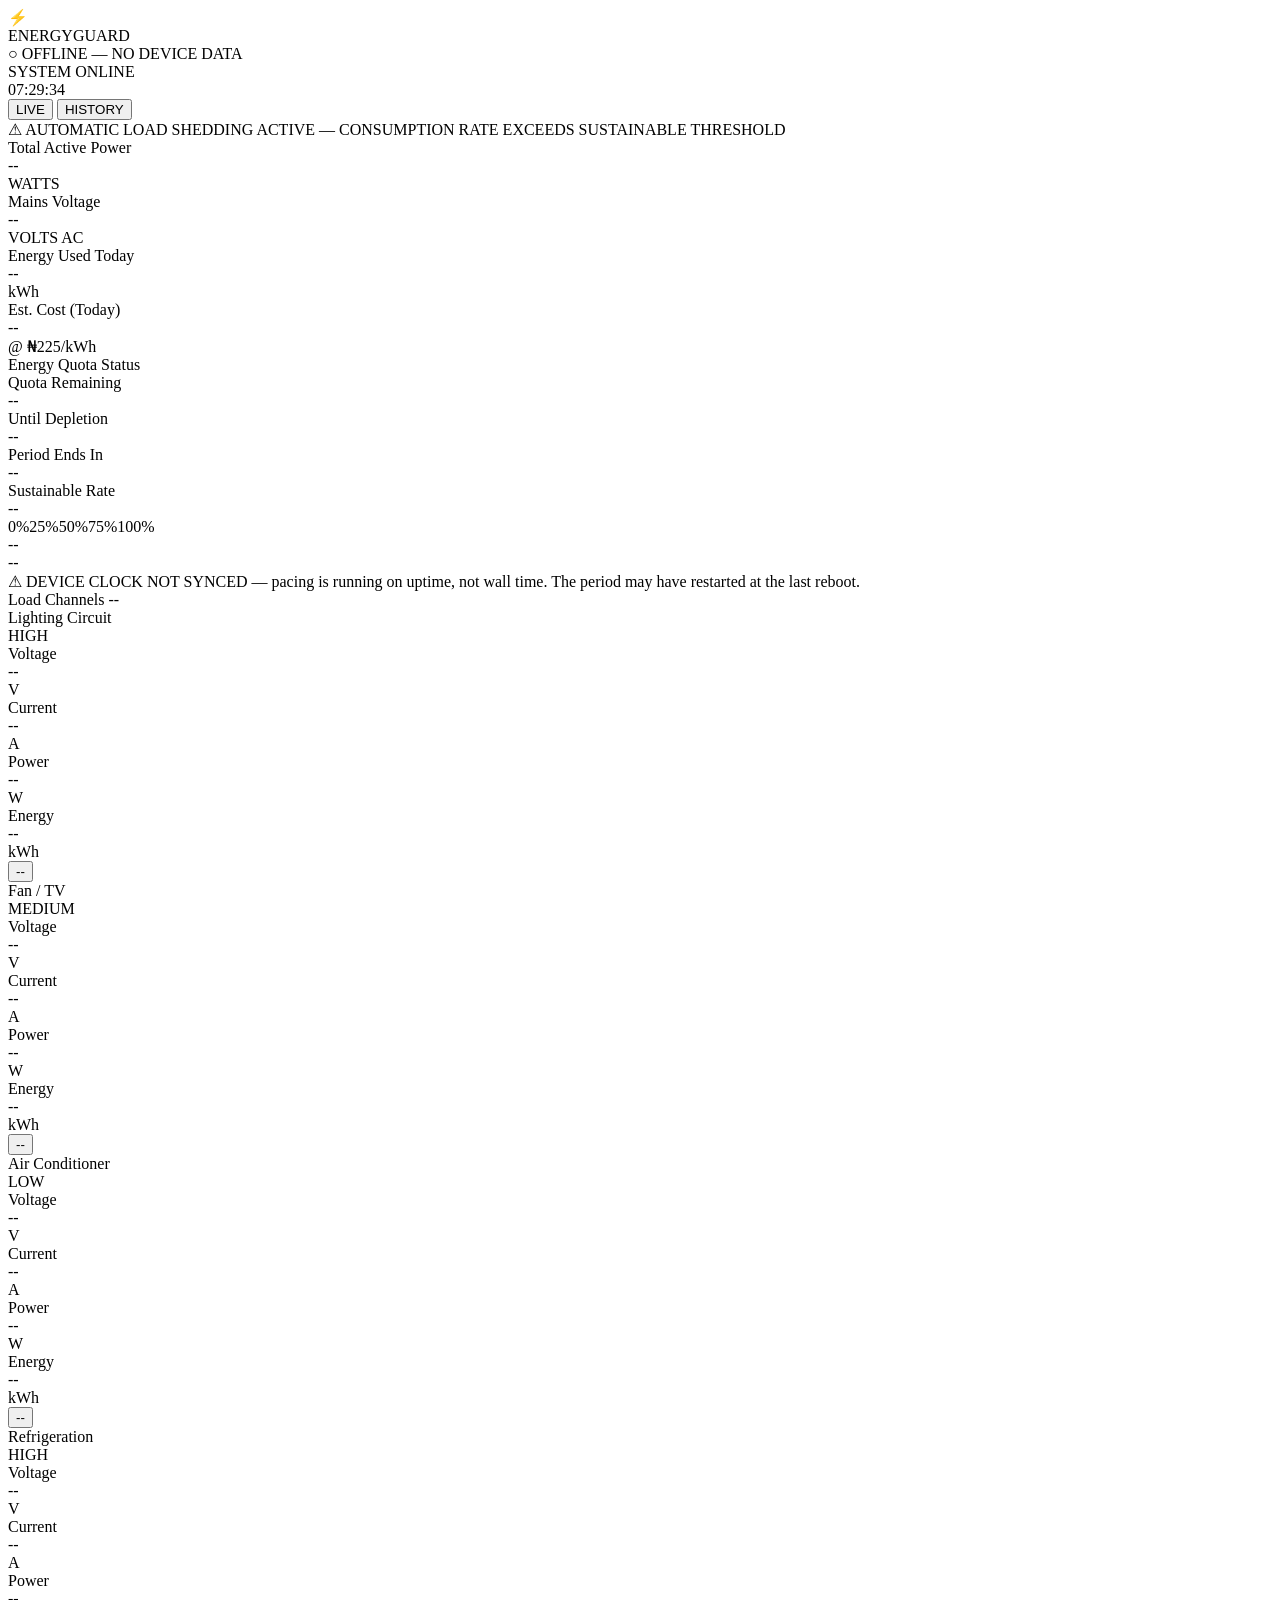
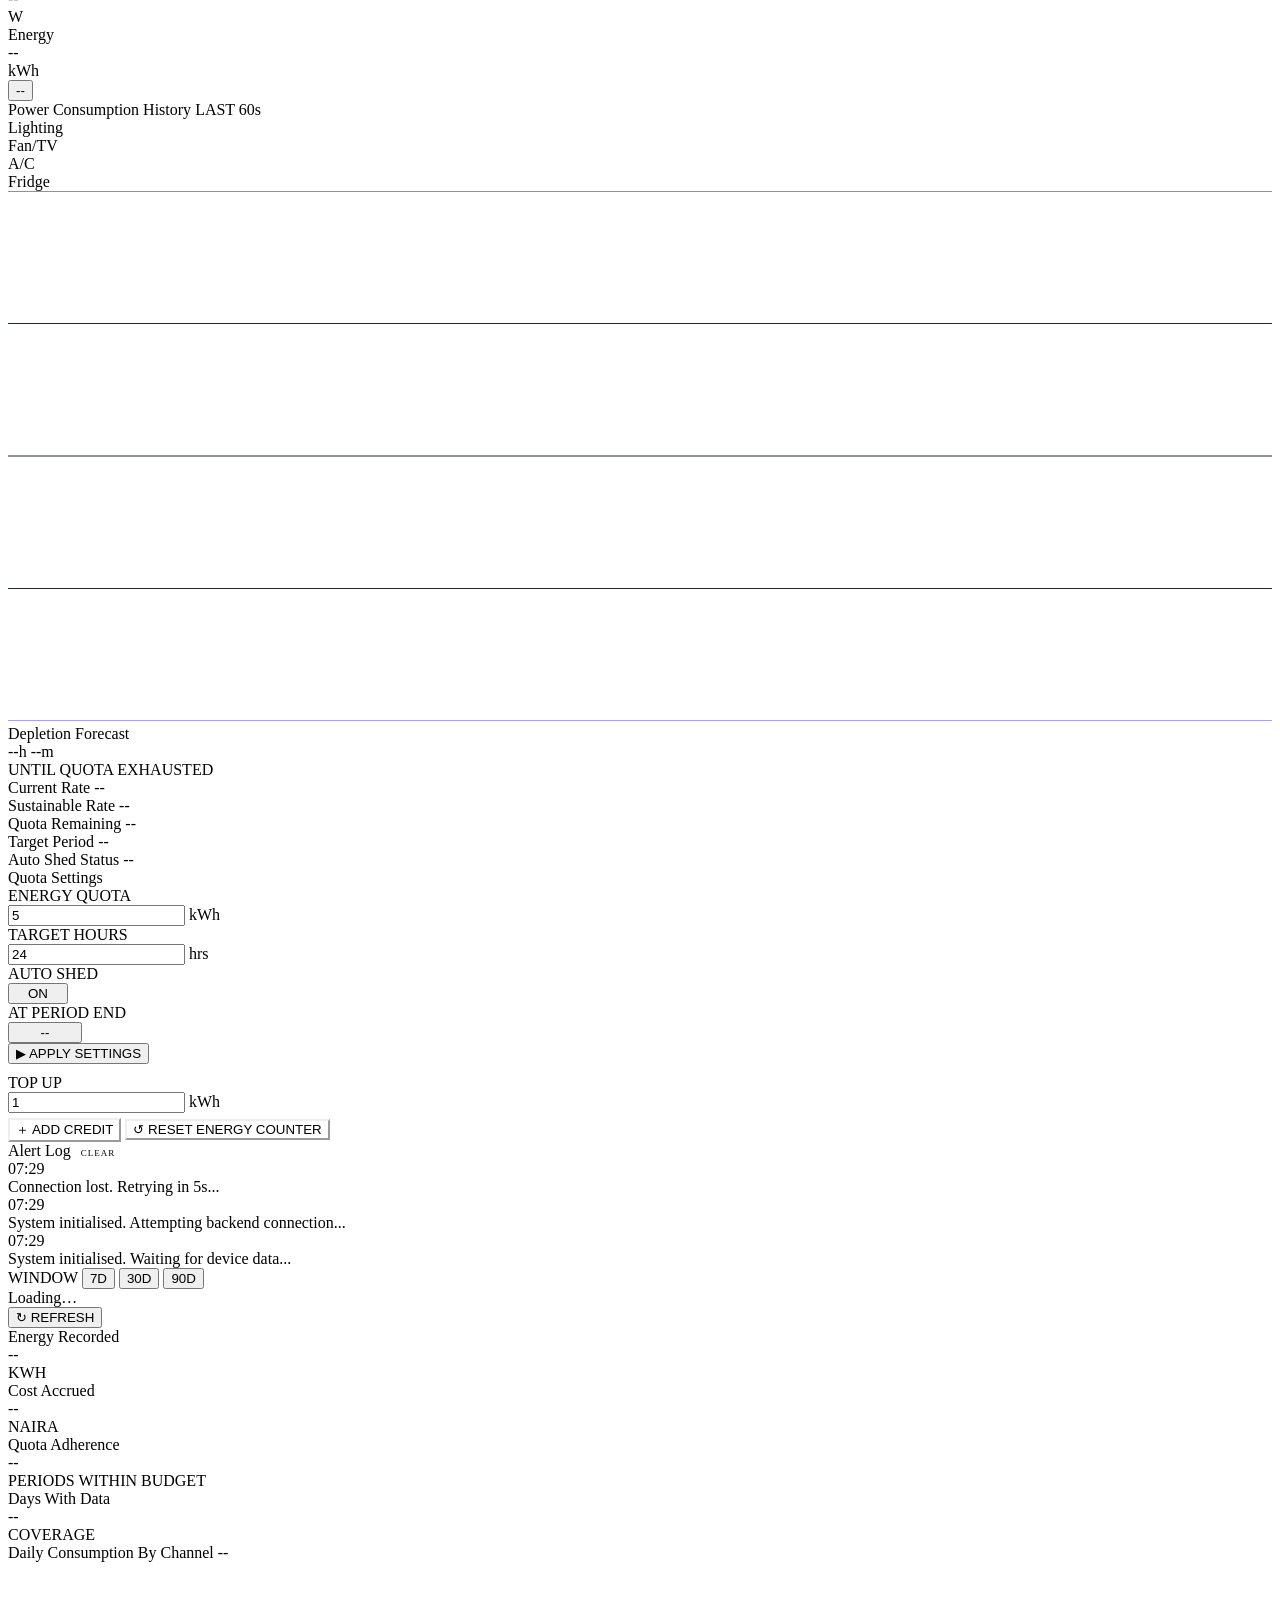
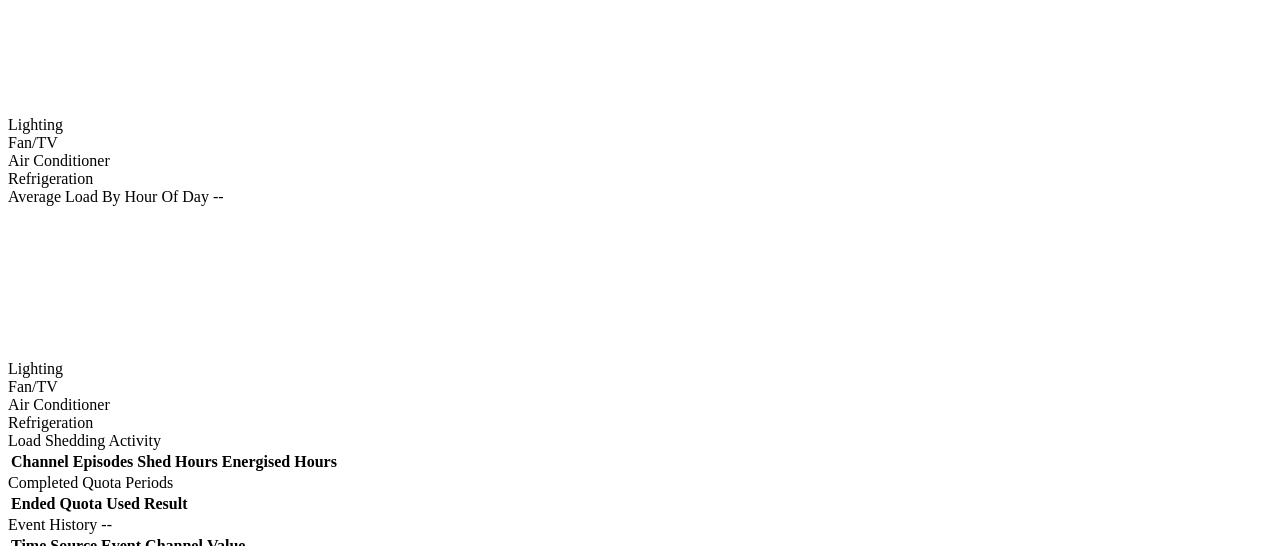
==== commit 161b7532: "made dashboard have 4 channels" ====
--- a/app/static/index.html
+++ b/app/static/index.html
@@ -286,6 +286,55 @@
                 ON
               </button>
             </div>
+
+            <!-- Channel 4: HIGH — protected, never auto-shed -->
+            <div class="channel-row" id="ch4-row">
+              <div class="channel-left">
+                <div class="channel-indicator on" id="ch4-ind"></div>
+                <div>
+                  <div class="channel-name">Refrigeration</div>
+                  <span class="channel-priority high">HIGH</span>
+                </div>
+              </div>
+              <div>
+                <div class="channel-metrics">
+                  <div class="metric">
+                    <div class="metric-label">Voltage</div>
+                    <div class="metric-val" id="ch4-v">--</div>
+                    <div class="metric-unit">V</div>
+                  </div>
+                  <div class="metric">
+                    <div class="metric-label">Current</div>
+                    <div class="metric-val" id="ch4-i">--</div>
+                    <div class="metric-unit">A</div>
+                  </div>
+                  <div class="metric">
+                    <div class="metric-label">Power</div>
+                    <div class="metric-val" id="ch4-p">--</div>
+                    <div class="metric-unit">W</div>
+                  </div>
+                  <div class="metric">
+                    <div class="metric-label">Energy</div>
+                    <div class="metric-val" id="ch4-e">--</div>
+                    <div class="metric-unit">kWh</div>
+                  </div>
+                </div>
+                <div class="power-bar">
+                  <div
+                    class="power-bar-fill"
+                    id="ch4-bar"
+                    style="width: 0%; background: #c792ea"
+                  ></div>
+                </div>
+              </div>
+              <button
+                class="toggle-btn active"
+                id="ch4-btn"
+                onclick="toggleChannel(4)"
+              >
+                ON
+              </button>
+            </div>
           </div>
 
           <!-- POWER CHART -->
@@ -313,6 +362,10 @@
                 <div class="legend-item">
                   <div class="legend-dot" style="background: var(--blue)"></div>
                   A/C
+                </div>
+                <div class="legend-item">
+                  <div class="legend-dot" style="background: #c792ea"></div>
+                  Fridge
                 </div>
               </div>
               <div class="chart-canvas-wrap">
@@ -565,6 +618,10 @@
                 <div class="legend-dot" style="background: #4fc3f7"></div>
                 Air Conditioner
               </div>
+              <div class="legend-item">
+                <div class="legend-dot" style="background: #c792ea"></div>
+                Refrigeration
+              </div>
             </div>
           </div>
         </div>
@@ -590,6 +647,10 @@
               <div class="legend-item">
                 <div class="legend-dot" style="background: #4fc3f7"></div>
                 Air Conditioner
+              </div>
+              <div class="legend-item">
+                <div class="legend-dot" style="background: #c792ea"></div>
+                Refrigeration
               </div>
             </div>
           </div>
@@ -674,14 +735,15 @@
       // so frontend index == payload index. CH_MAP is kept as an explicit identity
       // map rather than deleted: it documents the contract, and it is the one place
       // to change if the channel order in the firmware ever moves.
-      const CH_MAP = [0, 1, 2];
-      const CHANNEL_NAMES = ["Lighting", "Fan/TV", "Air Conditioner"];
+      const CH_MAP = [0, 1, 2, 3];
+      const CHANNEL_NAMES = ["Lighting", "Fan/TV", "Air Conditioner", "Refrigeration"];
 
       // ─── STATE ────────────────────────────────────────────────────────────────────
       let channels = [
         { on: true, power: 0, current: 0, energy: 0, shedding: false }, // Lighting  (HIGH)
         { on: true, power: 0, current: 0, energy: 0, shedding: false }, // Fan/TV    (MEDIUM)
         { on: true, power: 0, current: 0, energy: 0, shedding: false }, // A/C       (LOW)
+        { on: true, power: 0, current: 0, energy: 0, shedding: false }, // Fridge    (HIGH)
       ];
       let voltage = 220;
       let quotaKwh = 5;      // THIS period's credit (device d.q) — grows on top-up
@@ -706,14 +768,15 @@
       // survives the multi-second command round-trip (backend queue -> ESP32 poll ~1s
       // -> relay -> next sensor POST ~2s -> WS) without ever adopting a stale frame.
       //   desired[i] === null  ->  not awaiting confirmation; device is authoritative.
-      const desired = [null, null, null]; // last commanded on-state, per channel
-      const cmdTime = [0, 0, 0]; // ms timestamp the command was sent
+      const desired = [null, null, null, null]; // last commanded on-state, per channel
+      const cmdTime = [0, 0, 0, 0]; // ms timestamp the command was sent
       const CONFIRM_TIMEOUT = 10000; // give up waiting after 10s, then trust device
 
       const chartData = {
         ch1: new Array(CHART_POINTS).fill(0), // Lighting
         ch2: new Array(CHART_POINTS).fill(0), // Fan/TV
         ch3: new Array(CHART_POINTS).fill(0), // A/C
+        ch4: new Array(CHART_POINTS).fill(0), // Refrigeration
       };
 
       // ─── CLOCK ────────────────────────────────────────────────────────────────────
@@ -926,6 +989,8 @@
         chartData.ch2.shift();
         chartData.ch3.push(channels[2].power);
         chartData.ch3.shift();
+        chartData.ch4.push(channels[3].power);
+        chartData.ch4.shift();
 
         // Render with live prediction values from ESP32
         renderLive(d);
@@ -1107,11 +1172,13 @@
           chartData.ch1 = new Array(CHART_POINTS).fill(0);
           chartData.ch2 = new Array(CHART_POINTS).fill(0);
           chartData.ch3 = new Array(CHART_POINTS).fill(0);
+          chartData.ch4 = new Array(CHART_POINTS).fill(0);
           readings.forEach((r, idx) => {
             if (!r.ch) return;
             chartData.ch1[pad + idx] = r.ch[CH_MAP[0]]?.p ?? 0;
             chartData.ch2[pad + idx] = r.ch[CH_MAP[1]]?.p ?? 0;
             chartData.ch3[pad + idx] = r.ch[CH_MAP[2]]?.p ?? 0;
+            chartData.ch4[pad + idx] = r.ch[CH_MAP[3]]?.p ?? 0;
           });
           drawChart();
         } catch (e) {
@@ -1223,8 +1290,12 @@
         if (banner) banner.classList.remove("visible");
         isShedding = false;
 
-        // Per-channel rows
-        for (let n = 1; n <= 3; n++) {
+        // Per-channel rows.
+        // Bounded by CHANNEL_NAMES rather than a literal, so adding a channel
+        // cannot leave one row displaying stale readings after a disconnect —
+        // which is the worst possible failure for this particular screen,
+        // since a stale number is indistinguishable from a live one.
+        for (let n = 1; n <= CHANNEL_NAMES.length; n++) {
           dash("ch" + n + "-v", "--");
           dash("ch" + n + "-i", "--");
           dash("ch" + n + "-p", "--");
@@ -1301,6 +1372,7 @@
           { data: chartData.ch1, color: "#3ddc84" }, // Lighting
           { data: chartData.ch2, color: "#f5a623" }, // Fan/TV
           { data: chartData.ch3, color: "#4fc3f7" }, // A/C
+          { data: chartData.ch4, color: "#c792ea" }, // Refrigeration
         ].forEach(({ data, color }) => {
           ctx.beginPath();
           ctx.strokeStyle = color;
@@ -1465,7 +1537,7 @@
       // the live WebSocket path above: nothing here can stall a frame, and
       // nothing above depends on any of it existing.
 
-      const HIST_COLORS = ["#3ddc84", "#f5a623", "#4fc3f7"]; // matches live chart
+      const HIST_COLORS = ["#3ddc84", "#f5a623", "#4fc3f7", "#c792ea"]; // matches live chart
       let historyDays = 30;
       let historyLoaded = false;
       let histDailyRows = [];
@@ -1686,7 +1758,7 @@
         // claims the household used nothing, which is not what was measured.
         const byDay = new Map();
         histDailyRows.forEach((r) => {
-          if (!byDay.has(r.day)) byDay.set(r.day, [0, 0, 0]);
+          if (!byDay.has(r.day)) byDay.set(r.day, [0, 0, 0, 0]);
           byDay.get(r.day)[r.ch] = r.kwh || 0;
         });
         const days = [...byDay.keys()].sort();
@@ -1753,9 +1825,14 @@
         if (!f) return;
         const { ctx: c, W, H } = f;
 
-        const series = [new Array(24).fill(null), new Array(24).fill(null), new Array(24).fill(null)];
+        const series = [
+          new Array(24).fill(null),
+          new Array(24).fill(null),
+          new Array(24).fill(null),
+          new Array(24).fill(null),
+        ];
         histProfileRows.forEach((r) => {
-          if (r.ch >= 0 && r.ch < 3 && r.hour >= 0 && r.hour < 24)
+          if (r.ch >= 0 && r.ch < 4 && r.hour >= 0 && r.hour < 24)
             series[r.ch][r.hour] = r.watts_avg || 0;
         });
         const seen = new Set(histProfileRows.map((r) => r.hour));
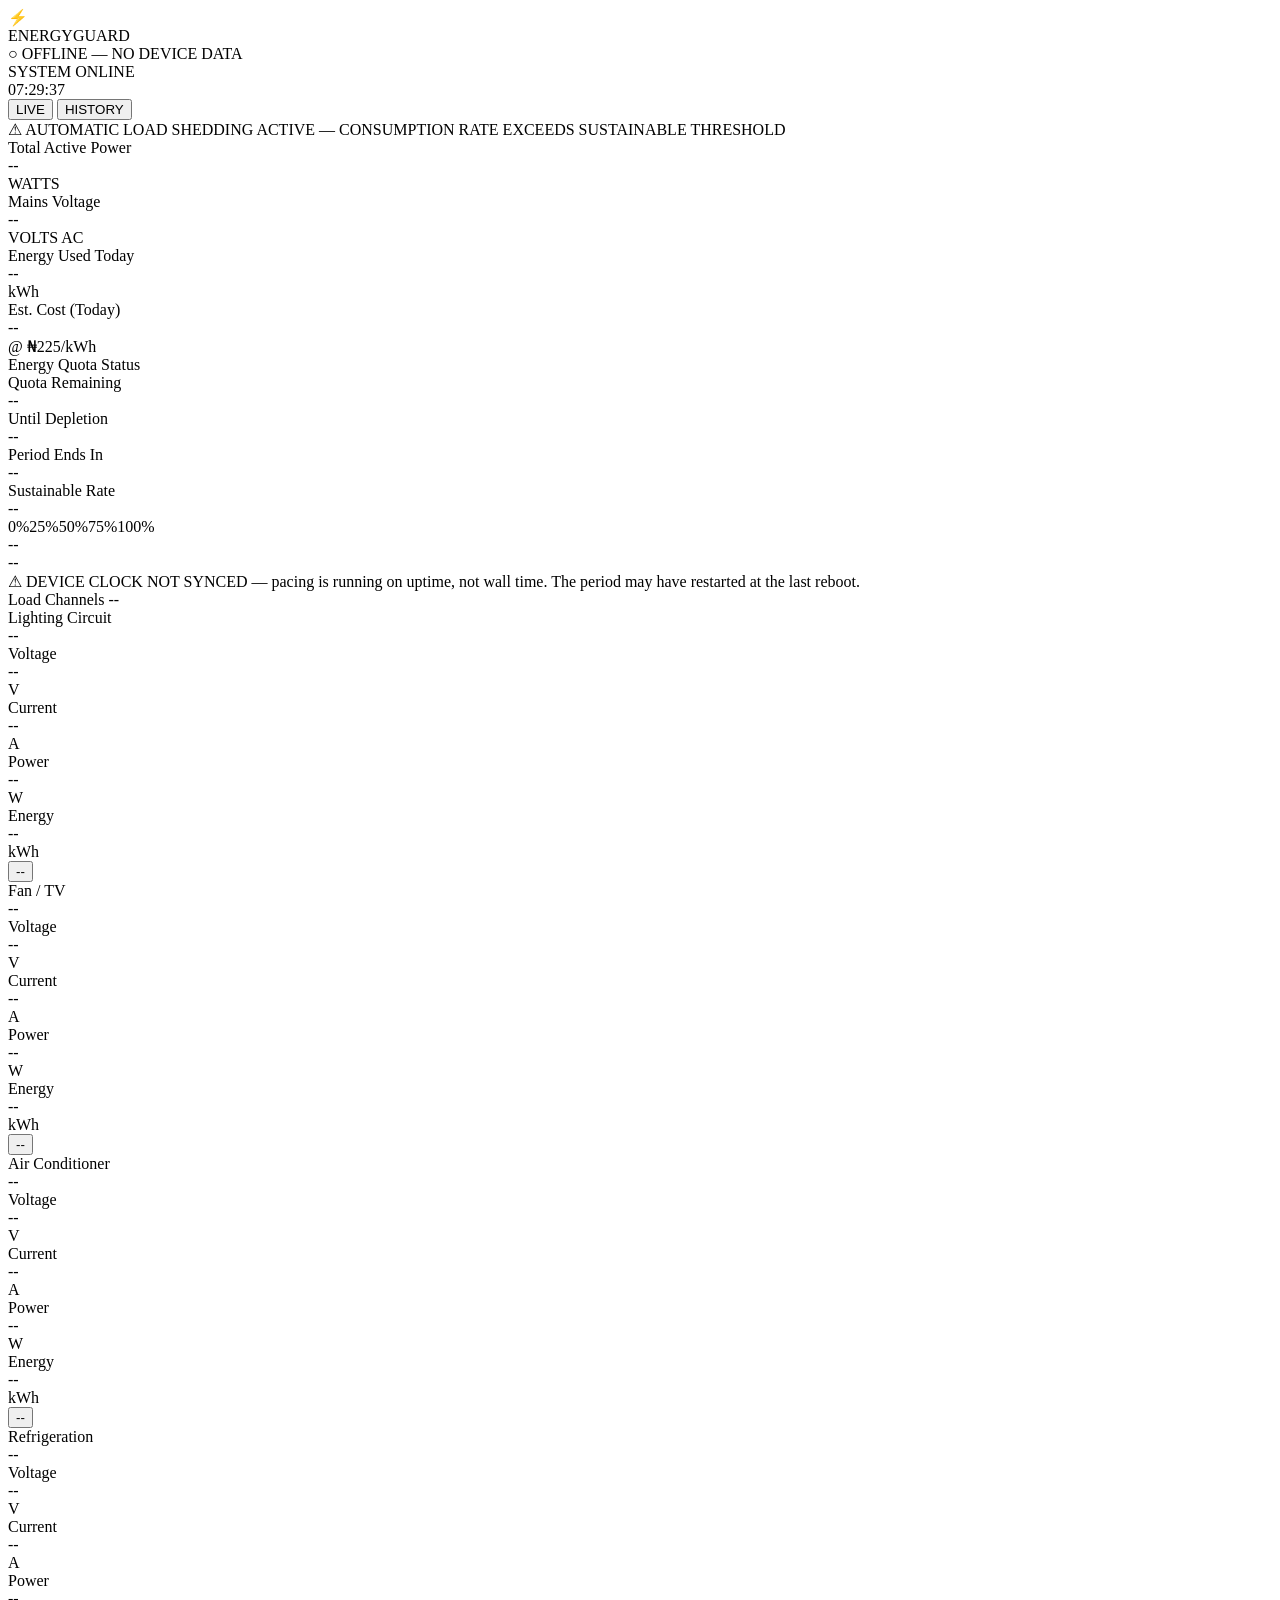
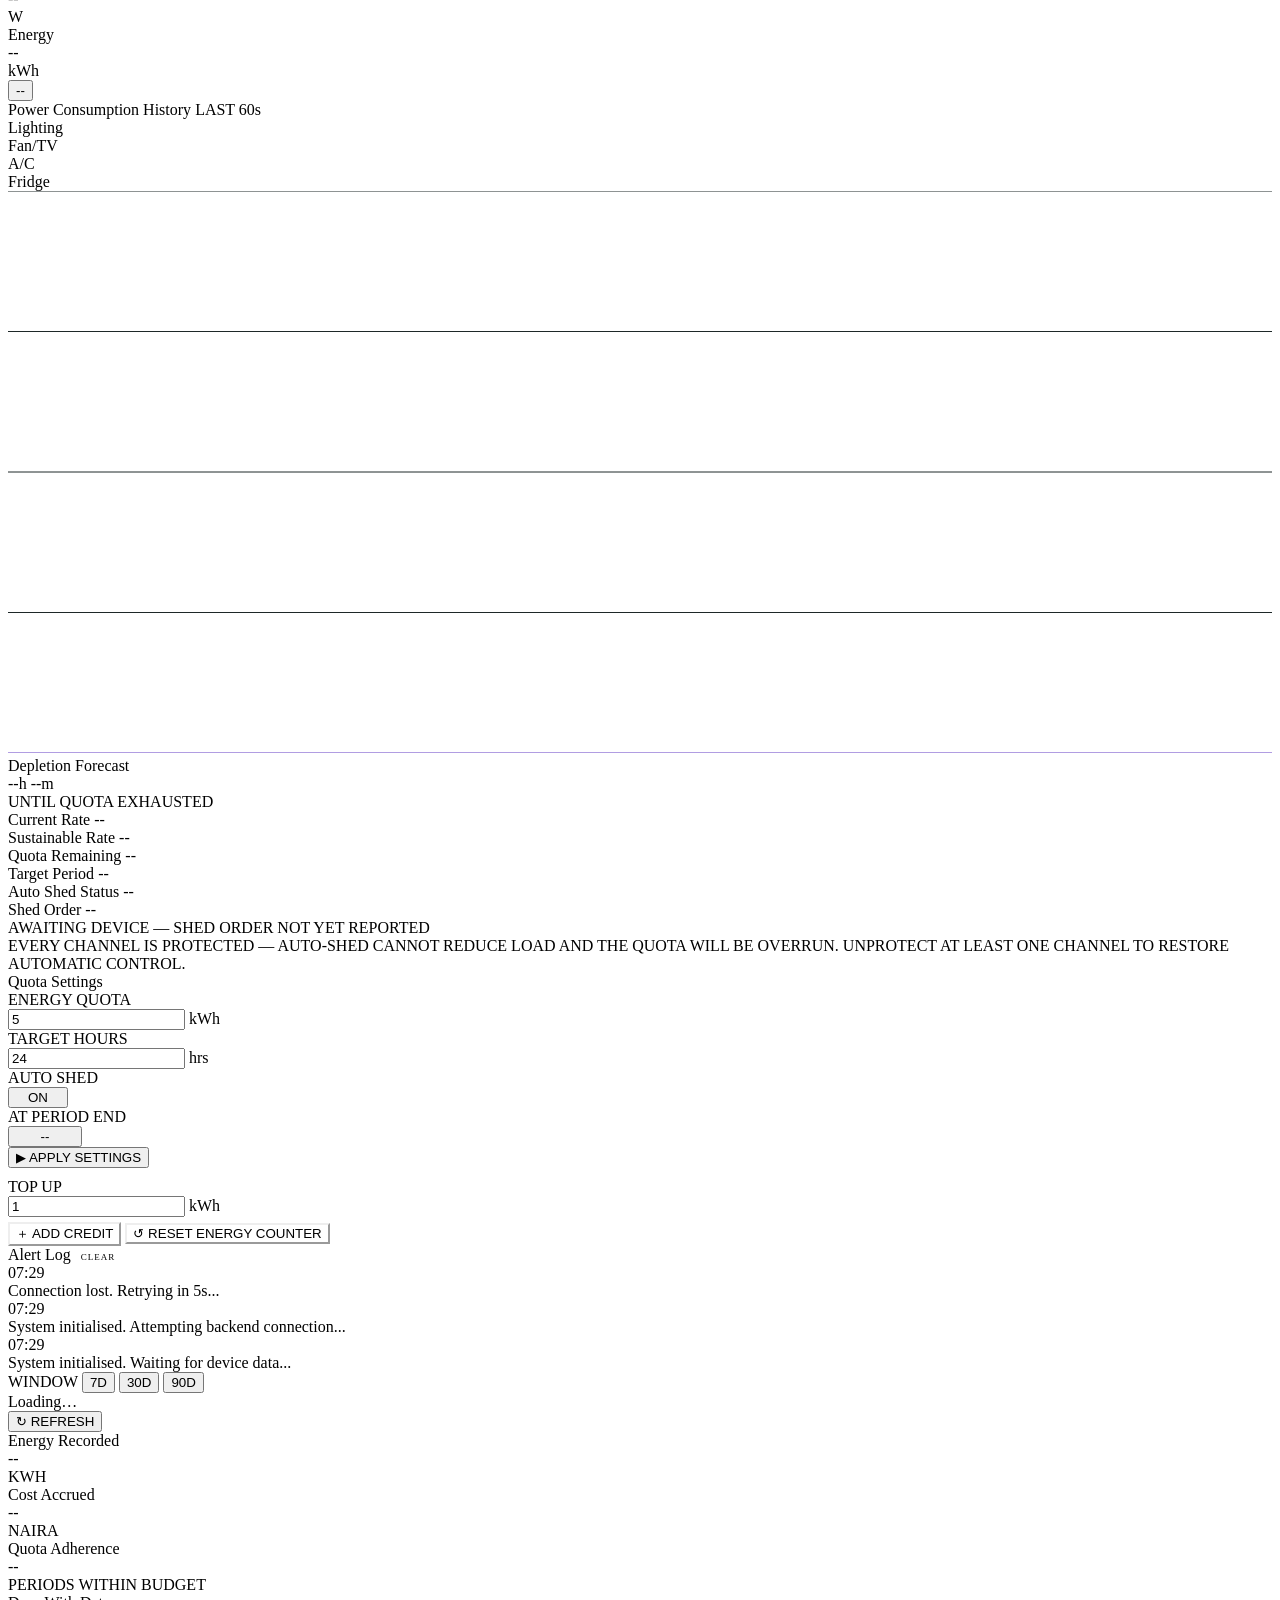
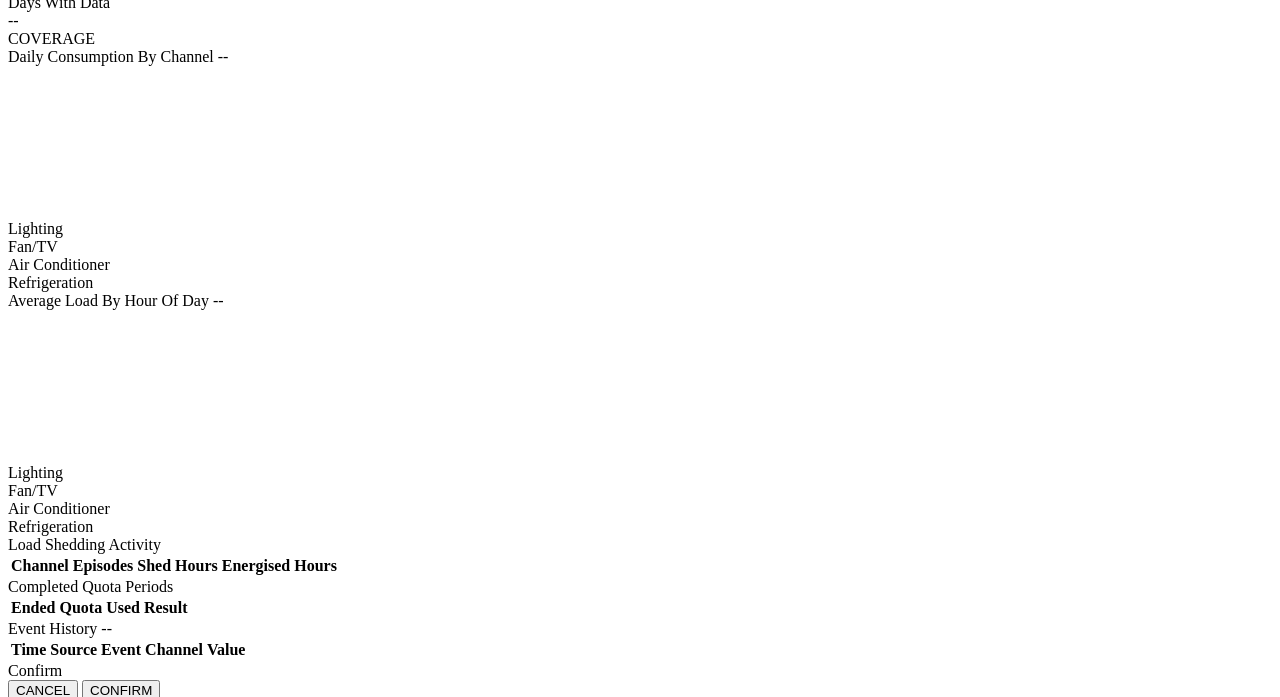
==== commit be52af7a: "made priorities changeable" ====
--- a/app/static/index.html
+++ b/app/static/index.html
@@ -146,7 +146,7 @@
                 <div class="channel-indicator on" id="ch1-ind"></div>
                 <div>
                   <div class="channel-name">Lighting Circuit</div>
-                  <span class="channel-priority high">HIGH</span>
+                  <span class="channel-priority" id="ch1-prio">--</span>
                 </div>
               </div>
               <div>
@@ -195,7 +195,7 @@
                 <div class="channel-indicator on" id="ch2-ind"></div>
                 <div>
                   <div class="channel-name">Fan / TV</div>
-                  <span class="channel-priority medium">MEDIUM</span>
+                  <span class="channel-priority" id="ch2-prio">--</span>
                 </div>
               </div>
               <div>
@@ -244,7 +244,7 @@
                 <div class="channel-indicator on" id="ch3-ind"></div>
                 <div>
                   <div class="channel-name">Air Conditioner</div>
-                  <span class="channel-priority low">LOW</span>
+                  <span class="channel-priority" id="ch3-prio">--</span>
                 </div>
               </div>
               <div>
@@ -293,7 +293,7 @@
                 <div class="channel-indicator on" id="ch4-ind"></div>
                 <div>
                   <div class="channel-name">Refrigeration</div>
-                  <span class="channel-priority high">HIGH</span>
+                  <span class="channel-priority" id="ch4-prio">--</span>
                 </div>
               </div>
               <div>
@@ -408,6 +408,28 @@
             </div>
           </div>
 
+          <!-- SHED ORDER -->
+          <!-- Listed by rank, NOT by channel index: the order of these rows is
+               the answer to "what gets shed first?", so sorting them any other
+               way would make the panel decorative. The channel cards above stay
+               in index order because their element ids and the chart series are
+               keyed to it. -->
+          <div class="settings-card">
+            <div class="section-header">
+              <span class="section-title">Shed Order</span>
+              <span class="section-badge" id="sheddableCount">--</span>
+            </div>
+            <div class="settings-body">
+              <div class="order-list" id="orderList"></div>
+              <div class="order-warn crit" id="critWarn"></div>
+              <div class="order-warn none-sheddable" id="noShedWarn">
+                EVERY CHANNEL IS PROTECTED — AUTO-SHED CANNOT REDUCE LOAD AND THE
+                QUOTA WILL BE OVERRUN. UNPROTECT AT LEAST ONE CHANNEL TO RESTORE
+                AUTOMATIC CONTROL.
+              </div>
+            </div>
+          </div>
+
           <!-- SETTINGS -->
           <div class="settings-card">
             <div class="section-header">
@@ -719,6 +741,21 @@
       </section>
     </main>
 
+    <!-- Un-protecting a critical load is allowed, but never by accident. The
+         firmware does not veto it — a setting the device silently refuses to
+         honour is worse than no setting — so the guard lives here, as informed
+         consent rather than prohibition. -->
+    <div class="confirm-backdrop" id="confirmBackdrop">
+      <div class="confirm-box">
+        <div class="confirm-title" id="confirmTitle">Confirm</div>
+        <div class="confirm-body" id="confirmBody"></div>
+        <div class="confirm-actions">
+          <button id="confirmCancel" onclick="closeConfirm()">CANCEL</button>
+          <button class="danger" id="confirmOk">CONFIRM</button>
+        </div>
+      </div>
+    </div>
+
     <script>
       // ═══════════════════════════════════════════════════════════════════════════════
       // CONFIG — change SERVER_HOST to your PC's local IP when running the backend
@@ -739,12 +776,19 @@
       const CHANNEL_NAMES = ["Lighting", "Fan/TV", "Air Conditioner", "Refrigeration"];
 
       // ─── STATE ────────────────────────────────────────────────────────────────────
+      // rank/prot/crit start null, not at the firmware defaults. They are DEVICE
+      // state — the user may have reordered the queue in a previous session and
+      // the device restored that from NVS at boot — so seeding plausible values
+      // here would draw a shed order the device does not necessarily hold, and
+      // the panel would look authoritative while being a guess. Null renders as
+      // "--" until the first frame says otherwise.
       let channels = [
-        { on: true, power: 0, current: 0, energy: 0, shedding: false }, // Lighting  (HIGH)
-        { on: true, power: 0, current: 0, energy: 0, shedding: false }, // Fan/TV    (MEDIUM)
-        { on: true, power: 0, current: 0, energy: 0, shedding: false }, // A/C       (LOW)
-        { on: true, power: 0, current: 0, energy: 0, shedding: false }, // Fridge    (HIGH)
+        { on: true, power: 0, current: 0, energy: 0, shedding: false, rank: null, prot: null, crit: false }, // Lighting
+        { on: true, power: 0, current: 0, energy: 0, shedding: false, rank: null, prot: null, crit: false }, // Fan/TV
+        { on: true, power: 0, current: 0, energy: 0, shedding: false, rank: null, prot: null, crit: false }, // A/C
+        { on: true, power: 0, current: 0, energy: 0, shedding: false, rank: null, prot: null, crit: false }, // Fridge
       ];
+      let sheddableCount = null;   // device d.sh — 0 is legal and means "cannot comply"
       let voltage = 220;
       let quotaKwh = 5;      // THIS period's credit (device d.q) — grows on top-up
       let renewKwh = 5;      // nominal purchase (device d.rq) — auto-renew refills here
@@ -771,6 +815,46 @@
       const desired = [null, null, null, null]; // last commanded on-state, per channel
       const cmdTime = [0, 0, 0, 0]; // ms timestamp the command was sent
       const CONFIRM_TIMEOUT = 10000; // give up waiting after 10s, then trust device
+
+      // ── Ordering-command reconciliation ──────────────────────────────────────────
+      // Same discipline as `desired`, and needed for the same reason: a reorder
+      // takes a full round trip (queue -> ESP32 poll ~1s -> NVS -> next POST ~2s
+      // -> WS), and during that window the device is still reporting the OLD
+      // order. Without this the list would visibly snap back for two seconds
+      // after every tap, which reads as "the button did nothing" and invites the
+      // user to tap again — producing a second move they did not intend.
+      //
+      // A whole-array snapshot rather than one flag per channel, because a single
+      // move changes several channels' ranks at once: showing the moved channel
+      // optimistically while its neighbours still hold device values would draw
+      // an ordering with duplicates in it.
+      let desiredOrder = null;     // [rank per channel] awaiting confirmation
+      let orderCmdTime = 0;
+      const desiredProt = [null, null, null, null];
+      const protCmdTime = [0, 0, 0, 0];
+
+      // Predicting the result locally, rather than waiting for the device, means
+      // this mirror of Channels_SetRank must stay identical to the firmware's.
+      // If they ever disagree the reconciler below still converges on the device
+      // — the device is authoritative — but the intermediate frame would be a lie.
+      function predictReorder(ranks, chIndex, newRank) {
+        const oldRank = ranks[chIndex];
+        if (newRank < 1) newRank = 1;
+        if (newRank > ranks.length) newRank = ranks.length;
+        if (oldRank === newRank) return null;
+        const next = ranks.slice();
+        for (let i = 0; i < ranks.length; i++) {
+          if (i === chIndex) continue;
+          const r = ranks[i];
+          if (oldRank < newRank) {
+            if (r > oldRank && r <= newRank) next[i] = r - 1;
+          } else {
+            if (r >= newRank && r < oldRank) next[i] = r + 1;
+          }
+        }
+        next[chIndex] = newRank;
+        return next;
+      }
 
       const chartData = {
         ch1: new Array(CHART_POINTS).fill(0), // Lighting
@@ -972,8 +1056,67 @@
             channels[i].current = c.i ?? 0;
             channels[i].power = c.p ?? 0;
             channels[i].energy = c.e ?? channels[i].energy;
+
+            // crit is a hardware fact the device reports; it never changes at
+            // runtime and there is nothing to reconcile.
+            if (c.crit != null) channels[i].crit = c.crit === 1;
+
+            // ── Protection reconciliation ──────────────────────────────────
+            // Per channel, unlike rank: protecting one channel does not move
+            // any other, so a single flag is enough.
+            const reportedProt = c.prot != null ? c.prot === 1 : null;
+            if (reportedProt === null) {
+              channels[i].prot = null;         // firmware predates the field
+            } else if (desiredProt[i] === null) {
+              channels[i].prot = reportedProt;
+            } else if (reportedProt === desiredProt[i]) {
+              channels[i].prot = reportedProt;
+              desiredProt[i] = null;
+            } else if (Date.now() - protCmdTime[i] > CONFIRM_TIMEOUT) {
+              channels[i].prot = reportedProt;
+              addAlert(
+                "warn",
+                CHANNEL_NAMES[i] +
+                  " protection did not confirm — showing actual state (" +
+                  (reportedProt ? "PROTECTED" : "SHEDDABLE") +
+                  ")",
+              );
+              desiredProt[i] = null;
+            } else {
+              channels[i].prot = desiredProt[i];
+            }
           });
-        }
+
+          // ── Rank reconciliation, across the whole array at once ───────────
+          // Compared as a set, not per channel: a reorder is one logical change
+          // spread over several ranks, so it is confirmed only when EVERY rank
+          // matches what we predicted. Accepting it channel-by-channel would
+          // let a half-applied frame through and draw a duplicate position.
+          const reported = channels.map((_, i) => d.ch[CH_MAP[i]]?.prio ?? null);
+          const haveAll = reported.every((r) => r != null);
+          if (!haveAll) {
+            // Firmware predates rank reporting — leave the panel blank rather
+            // than inventing an order for it.
+            channels.forEach((ch) => (ch.rank = null));
+            desiredOrder = null;
+          } else if (desiredOrder === null) {
+            reported.forEach((r, i) => (channels[i].rank = r));
+          } else if (desiredOrder.every((r, i) => r === reported[i])) {
+            reported.forEach((r, i) => (channels[i].rank = r));
+            desiredOrder = null;
+          } else if (Date.now() - orderCmdTime > CONFIRM_TIMEOUT) {
+            reported.forEach((r, i) => (channels[i].rank = r));
+            addAlert("warn", "Shed order did not confirm — showing device order.");
+            desiredOrder = null;
+          } else {
+            desiredOrder.forEach((r, i) => (channels[i].rank = r));
+          }
+        }
+
+        // Sheddable count comes from the device rather than being counted from
+        // the prot flags locally, so the "nothing can be shed" warning agrees
+        // with what the firmware itself decided.
+        sheddableCount = d.sh != null ? d.sh : null;
 
         // Shedding banner — driven by ESP32 state, not recalculated here
         const shed = d.shed === 1;
@@ -1150,6 +1293,160 @@
         });
         document.getElementById("activeCount").textContent =
           activeCount + " ACTIVE";
+        renderOrderPanel();
+      }
+
+      // ─── SHED ORDER PANEL ─────────────────────────────────────────────────────────
+      // Rebuilt from scratch each frame rather than diffed. The list is four rows
+      // of static markup; rebuilding is simpler than tracking which row moved,
+      // and at 0.5 Hz the cost is irrelevant. The one thing it must not do is
+      // rebuild while the user is mid-interaction — see the focus restore below.
+      function renderOrderPanel() {
+        const list = document.getElementById("orderList");
+        if (!list) return;
+
+        // Which control had focus before the rebuild? Reordering with the
+        // keyboard means pressing the same button repeatedly, and a blind
+        // rebuild would drop focus after the first press.
+        const focusId = document.activeElement ? document.activeElement.id : null;
+
+        // Per-channel badges on the cards above, in index order.
+        channels.forEach((ch, i) => {
+          const badge = document.getElementById("ch" + (i + 1) + "-prio");
+          if (!badge) return;
+          if (ch.rank == null) {
+            badge.textContent = "--";
+            badge.className = "channel-priority";
+            return;
+          }
+          if (ch.prot) {
+            badge.textContent = "PROTECTED";
+            badge.className = "channel-priority protected";
+          } else if (ch.crit) {
+            // A critical load left in the queue. Says the position AND why the
+            // badge is shouting, because this is a state the user opted into
+            // and should not be able to overlook later.
+            badge.textContent = "SHED #" + (channels.length - ch.rank + 1) + " ⚠ CRITICAL";
+            badge.className = "channel-priority crit-open";
+          } else {
+            badge.textContent = "SHED #" + (channels.length - ch.rank + 1);
+            badge.className = "channel-priority r" + ch.rank;
+          }
+        });
+
+        const known = channels.every((c) => c.rank != null);
+        if (!known) {
+          list.innerHTML =
+            '<div class="order-sub">AWAITING DEVICE — SHED ORDER NOT YET REPORTED</div>';
+          document.getElementById("sheddableCount").textContent = "--";
+          document.getElementById("critWarn").classList.remove("visible");
+          document.getElementById("noShedWarn").classList.remove("visible");
+          return;
+        }
+
+        // Sorted by rank descending: the channel that goes FIRST sits at the top,
+        // because that is the question the panel exists to answer.
+        const byShedOrder = channels
+          .map((ch, i) => ({ ch, i }))
+          .sort((a, b) => b.ch.rank - a.ch.rank);
+
+        // Queue positions are numbered over the SHEDDABLE rows only. A protected
+        // channel keeps its rank and its place in the list — that rank is what it
+        // resumes using if protection is lifted — but printing "3" beside it
+        // would claim it is third in a queue it is not standing in.
+        list.innerHTML = "";
+        let queuePos = 0;
+        byShedOrder.forEach((entry, pos) => {
+          const { ch, i } = entry;
+          if (!ch.prot) queuePos++;
+          const row = document.createElement("div");
+          row.className =
+            "order-row" +
+            (ch.prot ? " is-protected" : "") +
+            (ch.shedding ? " is-shed" : "");
+
+          // Kept short: .order-name clips its children, and the shield button
+          // beside it already says PROTECTED, so repeating the word here only
+          // costs the width that pushed this line into an ellipsis.
+          const sub = ch.prot
+            ? "NEVER AUTO-SHED"
+            : ch.shedding
+              ? "CURRENTLY SHED"
+              : "RANK " + ch.rank;
+
+          row.innerHTML =
+            '<div class="order-pos">' + (ch.prot ? "—" : queuePos) + "</div>" +
+            '<div class="order-name">' +
+            CHANNEL_NAMES[i] +
+            '<span class="order-sub">' + sub + "</span></div>" +
+            '<div class="order-moves">' +
+            '<button class="order-btn" id="ord-up-' + i + '" title="Shed earlier"' +
+            (pos === 0 ? " disabled" : "") + ">▲</button>" +
+            '<button class="order-btn" id="ord-dn-' + i + '" title="Shed later"' +
+            (pos === byShedOrder.length - 1 ? " disabled" : "") + ">▼</button>" +
+            "</div>" +
+            '<button class="order-shield ' +
+            (ch.prot ? "on" : ch.crit ? "crit-open" : "") +
+            '" id="ord-sh-' + i + '">' +
+            (ch.prot ? "PROTECTED" : "SHEDDABLE") +
+            "</button>";
+
+          // Listeners attached in JS rather than inline onclick, because the row
+          // markup is built from channel names that are device-supplied strings.
+          const up = row.querySelector("#ord-up-" + i);
+          const dn = row.querySelector("#ord-dn-" + i);
+          // ▲ = shed EARLIER = a HIGHER rank number. The arrow follows the list,
+          // which is sorted first-to-last, so up on screen is up the queue.
+          up.onclick = () => moveChannel(i, +1);
+          dn.onclick = () => moveChannel(i, -1);
+          row.querySelector("#ord-sh-" + i).onclick = () => toggleProtect(i);
+          list.appendChild(row);
+        });
+
+        // Restore focus if the control still exists after the rebuild. It may
+        // not: a channel that reached the top loses its ▲ to `disabled`.
+        if (focusId) {
+          const again = document.getElementById(focusId);
+          if (again && !again.disabled) again.focus();
+        }
+
+        // Counted from LOCAL state, not from the device's `sh`, so the badge and
+        // the rows beneath it are always describing the same thing. During the
+        // round trip after a protect the rows show the user's intent while the
+        // device still reports the old count, and a badge sourced from `sh`
+        // would visibly contradict the list right above it.
+        //
+        // `sh` is not wasted: once nothing is in flight the two must agree, and
+        // a disagreement means the local prot flags have drifted from the
+        // device's. That is a real defect rather than a transient, so it goes to
+        // the console — not to the alert log, which the user cannot act on.
+        const nShed = channels.filter((c) => c.prot === false).length;
+        const settled = desiredProt.every((d) => d === null);
+        if (settled && sheddableCount != null && sheddableCount !== nShed) {
+          console.warn(
+            "Sheddable count disagrees with device: local " + nShed +
+              " vs device " + sheddableCount + " — protection flags have drifted.",
+          );
+        }
+        document.getElementById("sheddableCount").textContent =
+          nShed + " SHEDDABLE";
+
+        // Standing warnings, not alerts. An alert scrolls out of the log; both
+        // of these describe a configuration that stays true until changed.
+        const openCrit = channels
+          .map((c, i) => (c.crit && c.prot === false ? CHANNEL_NAMES[i] : null))
+          .filter(Boolean);
+        const critEl = document.getElementById("critWarn");
+        critEl.classList.toggle("visible", openCrit.length > 0);
+        if (openCrit.length) {
+          critEl.textContent =
+            "⚠ " + openCrit.join(", ").toUpperCase() +
+            " IS UNPROTECTED. IF THE QUOTA RUNS LOW IT WILL BE SWITCHED OFF. " +
+            "FOOD SPOILS, AND THE COMPRESSOR RUNS HARDER ON RESTORE.";
+        }
+        document
+          .getElementById("noShedWarn")
+          .classList.toggle("visible", nShed === 0);
       }
 
       // ─── CHART BACKFILL FROM HISTORY ──────────────────────────────────────────────
@@ -1234,7 +1531,23 @@
           ch.power = 0;
           ch.current = 0;
           ch.shedding = false;
+          // Rank and protection go back to unknown for the same reason the
+          // readings do. They are the device's settings, not the browser's, and
+          // a shed order left on screen through an outage is a claim we cannot
+          // support — the device may have been reconfigured from the LCD, or
+          // rebooted onto a different stored order, while we were not looking.
+          ch.rank = null;
+          ch.prot = null;
         });
+        sheddableCount = null;
+        // Any reorder still in flight is abandoned rather than left pending: it
+        // was queued on a backend that may have cold-started and dropped it, and
+        // silently waiting would leave the panel showing an order nothing
+        // confirmed. The next live frame re-establishes the truth.
+        desiredOrder = null;
+        for (let i = 0; i < desiredProt.length; i++) desiredProt[i] = null;
+        renderOrderPanel();
+        closeConfirm();
 
         dash("totalPower", "--");
         dash("mainVoltage", "--");
@@ -1417,6 +1730,121 @@
           CHANNEL_NAMES[i] + " turned " + (ch.on ? "ON" : "OFF"),
         );
       }
+
+      // ─── REORDER / PROTECT ────────────────────────────────────────────────────────
+      // `delta` is a step in the shed QUEUE, not in rank: +1 means "shed one
+      // place earlier", which is a higher rank number. Callers say what the user
+      // meant; the rank arithmetic stays in here.
+      function moveChannel(i, delta) {
+        if (!isLiveMode) {
+          addAlert("warn", "Offline — cannot change shed order.");
+          return;
+        }
+        const cur = channels.map((c) => c.rank);
+        if (cur.some((r) => r == null)) return;
+
+        // Only one reorder in flight at a time. Firing a second before the first
+        // confirms would compute the move against a predicted order the device
+        // has not adopted yet, and if the first command were dropped the second
+        // would land on a different starting state than the user saw.
+        if (desiredOrder !== null) {
+          addAlert("info", "Shed order change already in flight — waiting for device.");
+          return;
+        }
+
+        const target = cur[i] + delta;
+        if (target < 1 || target > cur.length) return;
+
+        const next = predictReorder(cur, i, target);
+        if (!next) return;
+
+        desiredOrder = next;
+        orderCmdTime = Date.now();
+        next.forEach((r, k) => (channels[k].rank = r));
+        renderOrderPanel();
+
+        sendCommand({ cmd: "prio", ch: CH_MAP[i], val: target });
+        addAlert(
+          "info",
+          CHANNEL_NAMES[i] + " moved to shed position " +
+            (cur.length - target + 1) + " — awaiting device.",
+        );
+      }
+
+      function toggleProtect(i) {
+        if (!isLiveMode) {
+          addAlert("warn", "Offline — cannot change protection.");
+          return;
+        }
+        if (channels[i].prot == null) return;
+        const next = !channels[i].prot;
+
+        // Un-protecting a critical load is permitted, but not silently. The
+        // firmware deliberately does not veto this — a setting the device
+        // refuses to honour is worse than no setting — so the guard is a
+        // confirmation here, and a standing warning afterwards.
+        if (!next && channels[i].crit) {
+          openConfirm(
+            "Un-protect " + CHANNEL_NAMES[i] + "?",
+            CHANNEL_NAMES[i] +
+              " is a critical load. Once it is sheddable, auto-shed may switch it " +
+              "off when the quota runs low — and unlike a fan or a light, that does " +
+              "not defer consumption. Food spoils, and the compressor then works " +
+              "harder on restore to recover the temperature, so part of the saving " +
+              "is repaid with interest. You can protect it again at any time.",
+            () => applyProtect(i, false),
+          );
+          return;
+        }
+        applyProtect(i, next);
+      }
+
+      function applyProtect(i, next) {
+        desiredProt[i] = next;
+        protCmdTime[i] = Date.now();
+        channels[i].prot = next;   // optimistic; reconciled in applyLiveData
+        renderOrderPanel();
+        sendCommand({ cmd: "protect", ch: CH_MAP[i], val: next ? 1 : 0 });
+        addAlert(
+          next ? "info" : "warn",
+          CHANNEL_NAMES[i] +
+            (next ? " protected from auto-shed" : " is now SHEDDABLE") +
+            " — awaiting device.",
+        );
+      }
+
+      // ─── CONFIRMATION DIALOG ──────────────────────────────────────────────────────
+      let confirmAction = null;
+
+      function openConfirm(title, body, onOk) {
+        document.getElementById("confirmTitle").textContent = title;
+        document.getElementById("confirmBody").textContent = body;
+        confirmAction = onOk;
+        document.getElementById("confirmBackdrop").classList.add("visible");
+        // Focus lands on CANCEL, not CONFIRM: this dialog exists because the
+        // action is destructive, so a stray Enter must not perform it.
+        document.getElementById("confirmCancel").focus();
+      }
+
+      function closeConfirm() {
+        document.getElementById("confirmBackdrop").classList.remove("visible");
+        confirmAction = null;
+      }
+
+      document.getElementById("confirmOk").onclick = () => {
+        const act = confirmAction;
+        closeConfirm();
+        if (act) act();
+      };
+
+      document.getElementById("confirmBackdrop").onclick = (e) => {
+        // Backdrop click cancels; clicks inside the box must not.
+        if (e.target.id === "confirmBackdrop") closeConfirm();
+      };
+
+      document.addEventListener("keydown", (e) => {
+        if (e.key === "Escape") closeConfirm();
+      });
 
       function toggleAutoShed() {
         if (!isLiveMode) {
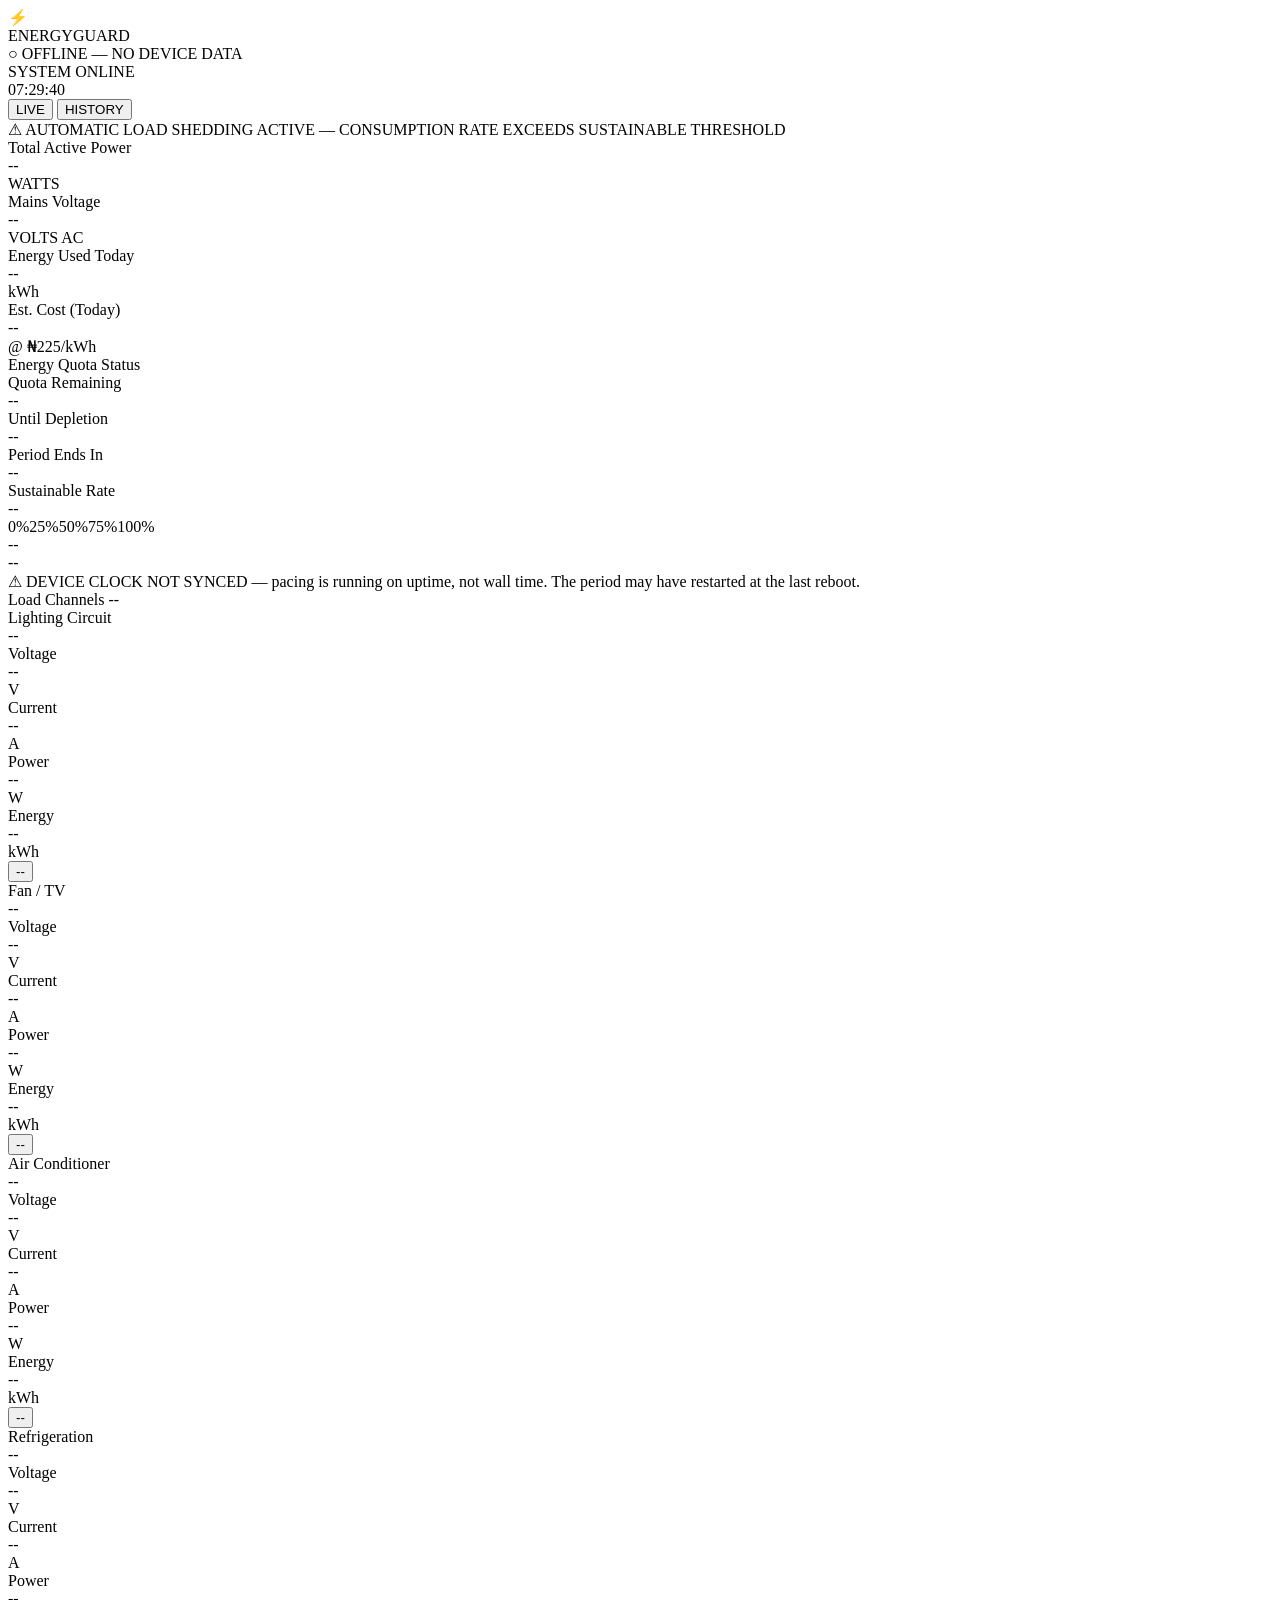
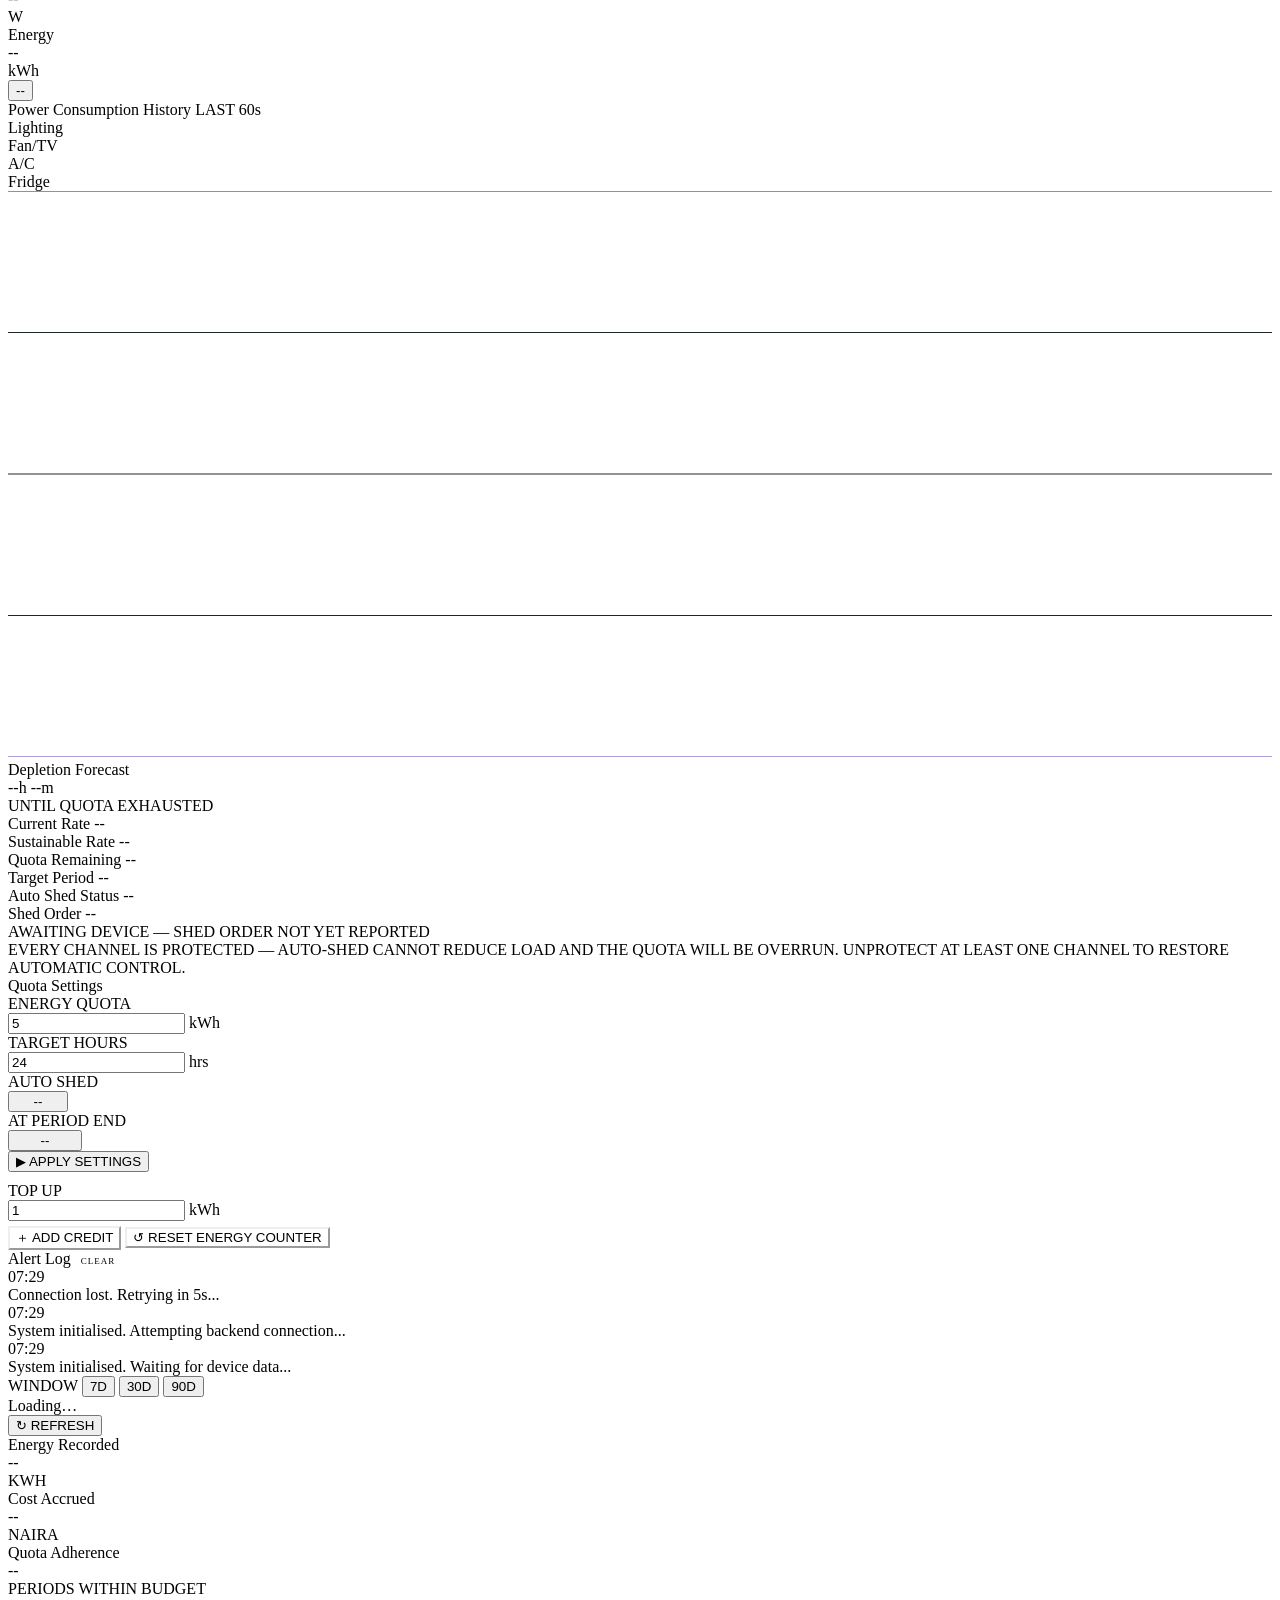
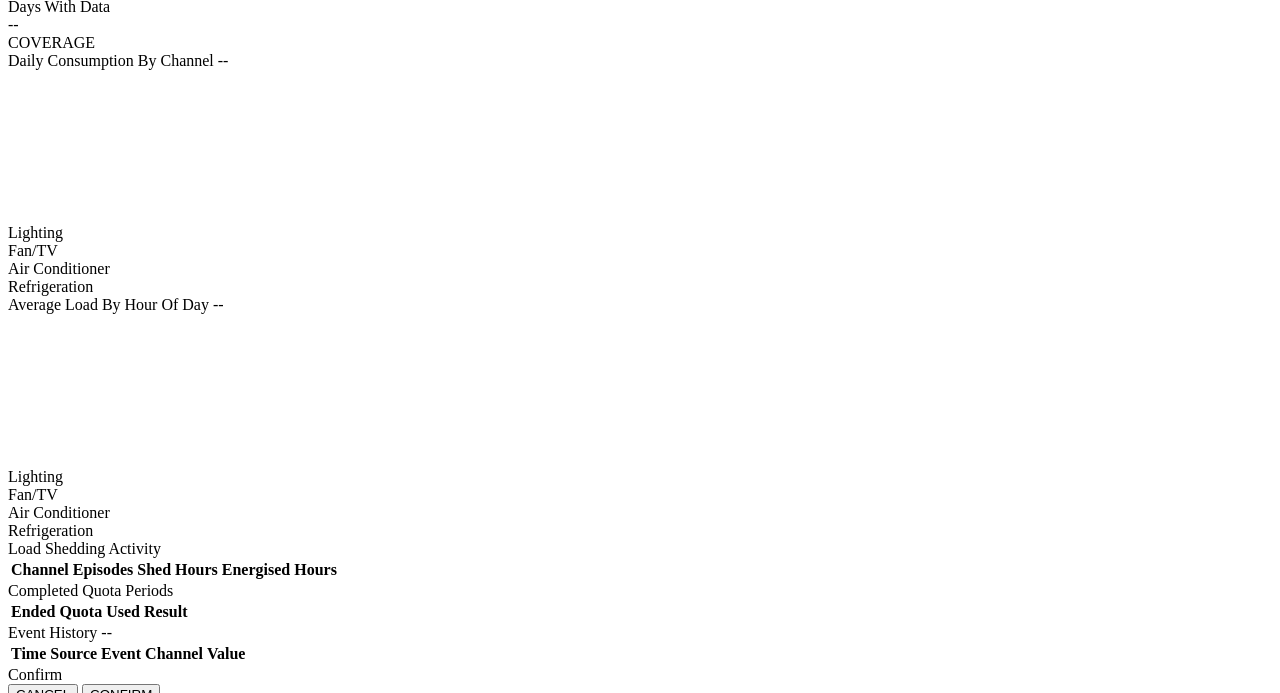
==== commit 9a05a985: "fixed autoshed status bug" ====
--- a/app/static/index.html
+++ b/app/static/index.html
@@ -468,12 +468,12 @@
                 <span class="setting-label">AUTO SHED</span>
                 <div class="setting-control">
                   <button
-                    class="toggle-btn active"
+                    class="toggle-btn"
                     id="autoShedToggle"
                     onclick="toggleAutoShed()"
                     style="width: 60px"
                   >
-                    ON
+                    --
                   </button>
                 </div>
               </div>
@@ -801,7 +801,7 @@
       // the ck field entirely.
       let clockValid = true;
       let energyUsedTotal = 0;
-      let autoShed = true;
+      let autoShed = null;
       let isShedding = false;
       let isLiveMode = false; // true when WebSocket is connected & receiving
       let isConnecting = true; // WS handshake in progress — not yet offline
@@ -1012,7 +1012,8 @@
         if (d.rq != null) renewKwh     = d.rq;
         if (d.el != null) elapsedHours = d.el;
         if (d.hl != null) hoursLeft    = d.hl;
-        if (d.ar != null) autoRenew    = d.ar === 1;
+        if (d.ar   != null) autoRenew = d.ar   === 1;
+        if (d.auto != null) autoShed  = d.auto === 1;
         clockValid = d.ck != null ? d.ck === 1 : true;
         syncSettingInputs();
 
@@ -1230,6 +1231,17 @@
         const renewBtn = document.getElementById("autoRenewToggle");
         renewBtn.textContent = autoRenew ? "RENEW" : "CARRY";
         renewBtn.className = "toggle-btn" + (autoRenew ? " active" : "");
+
+        // null means the device has not told us yet. Distinct from false — the
+        // button must not assert a state it has never been informed of.
+        const shedBtn = document.getElementById("autoShedToggle");
+        if (autoShed === null) {
+          shedBtn.textContent = "--";
+          shedBtn.className = "toggle-btn";
+        } else {
+          shedBtn.textContent = autoShed ? "ON" : "OFF";
+          shedBtn.className = "toggle-btn" + (autoShed ? " active" : "");
+        }
 
         document
           .getElementById("clockWarn")
@@ -1574,6 +1586,17 @@
           renewBtn.className = "toggle-btn";
         }
 
+        // Same reasoning as the clock warning below: with no link, the auto-shed
+        // state is an assertion about the device we can no longer make. Reset
+        // the cached value too, so a reconnect repaints from telemetry rather
+        // than from whatever we last saw.
+        autoShed = null;
+        const shedBtnOff = document.getElementById("autoShedToggle");
+        if (shedBtnOff) {
+          shedBtnOff.textContent = "--";
+          shedBtnOff.className = "toggle-btn";
+        }
+
         // The clock warning is an assertion about the device. With no link we
         // cannot make it, so it comes down with everything else.
         const cw = document.getElementById("clockWarn");
@@ -1851,12 +1874,19 @@
           addAlert("warn", "Offline — cannot change auto-shed.");
           return;
         }
-        autoShed = !autoShed;
-        const btn = document.getElementById("autoShedToggle");
-        btn.textContent = autoShed ? "ON" : "OFF";
-        btn.className = "toggle-btn" + (autoShed ? " active" : "");
-        sendCommand({ cmd: "autoshed", val: autoShed ? 1 : 0 });
-        addAlert("info", "Auto-shed " + (autoShed ? "enabled" : "disabled"));
+        const next = !autoShed;
+        // autoShed is deliberately NOT set here. The device echoes it back in
+        // d.auto once it has stored it — the same discipline as toggleAutoRenew.
+        // Painting the button locally would show the new state whether or not
+        // the command ever reached the ESP32, which is exactly how a disabled
+        // controller sat behind a green ON button through a whole test session.
+        sendCommand({ cmd: "autoshed", val: next ? 1 : 0 });
+        addAlert(
+          "info",
+          "Auto-shed " +
+            (next ? "enable" : "disable") +
+            " requested — awaiting device.",
+        );
       }
 
       function toggleAutoRenew() {
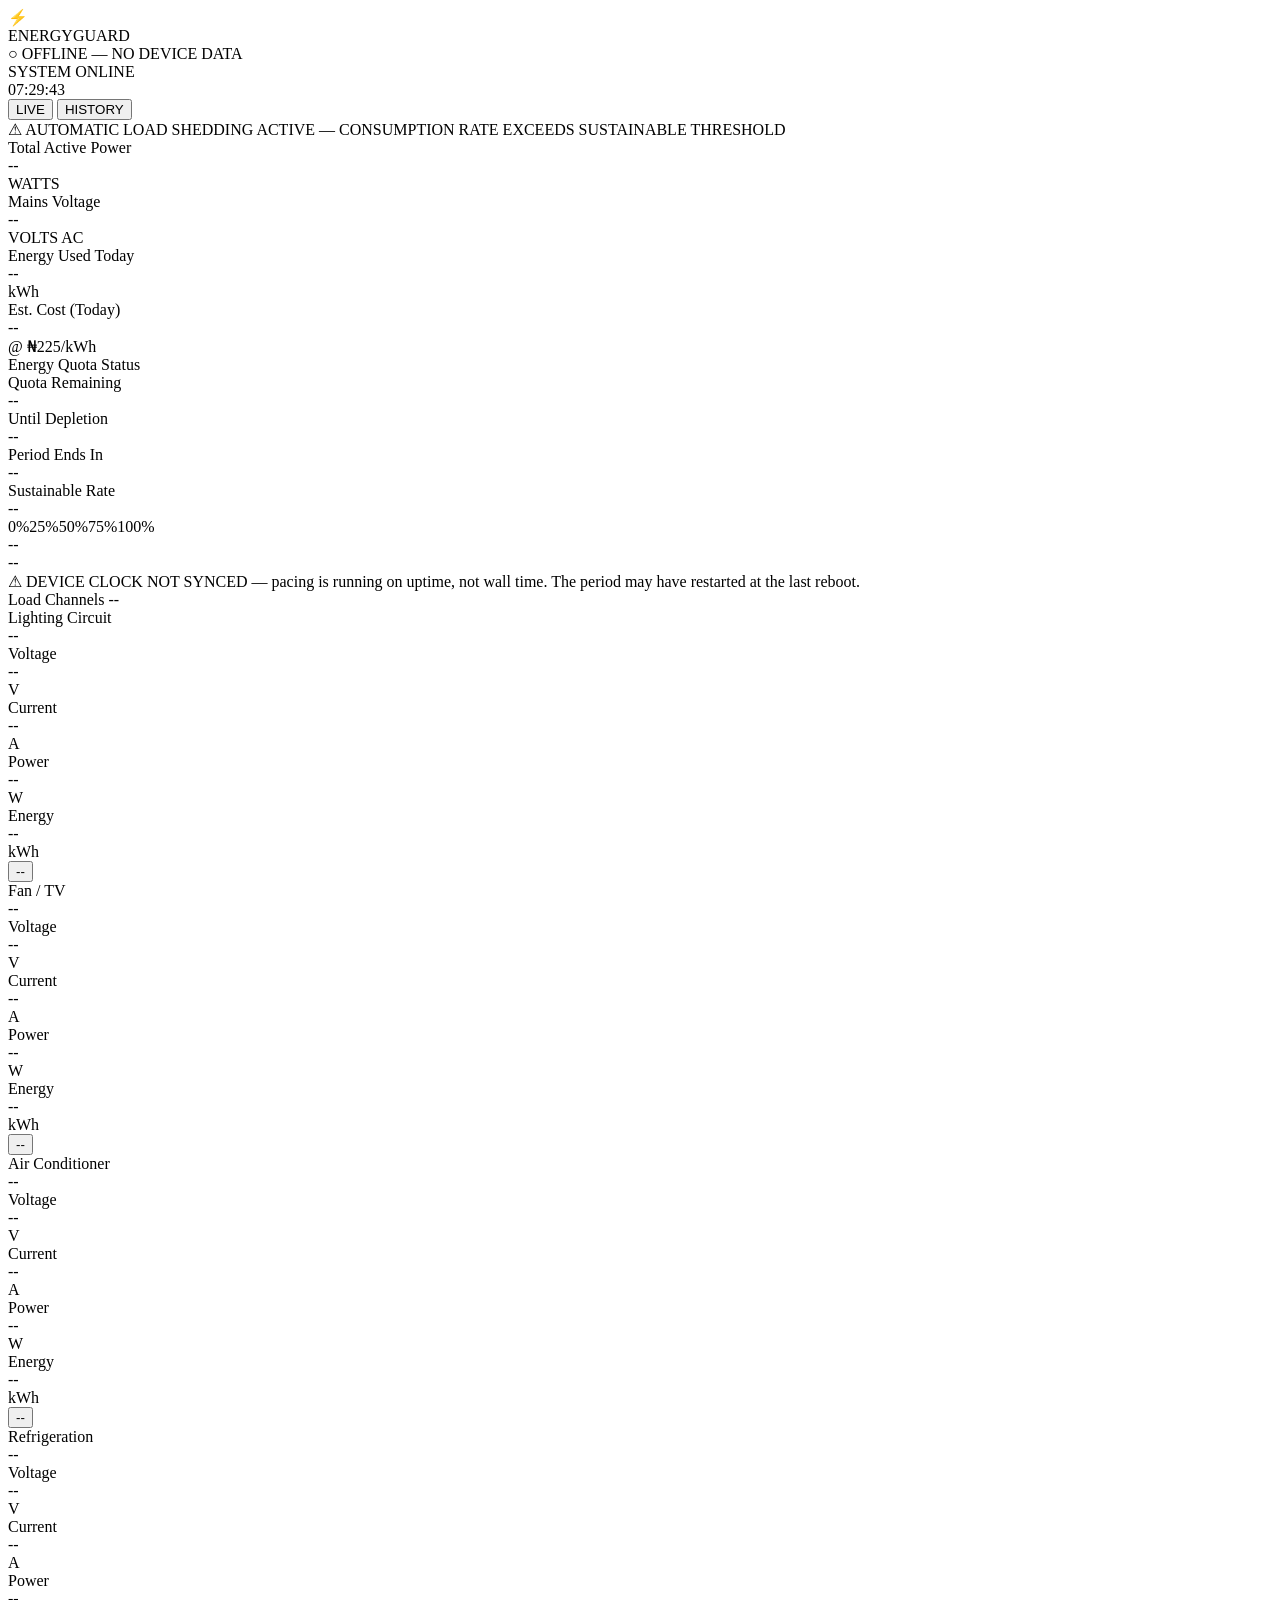
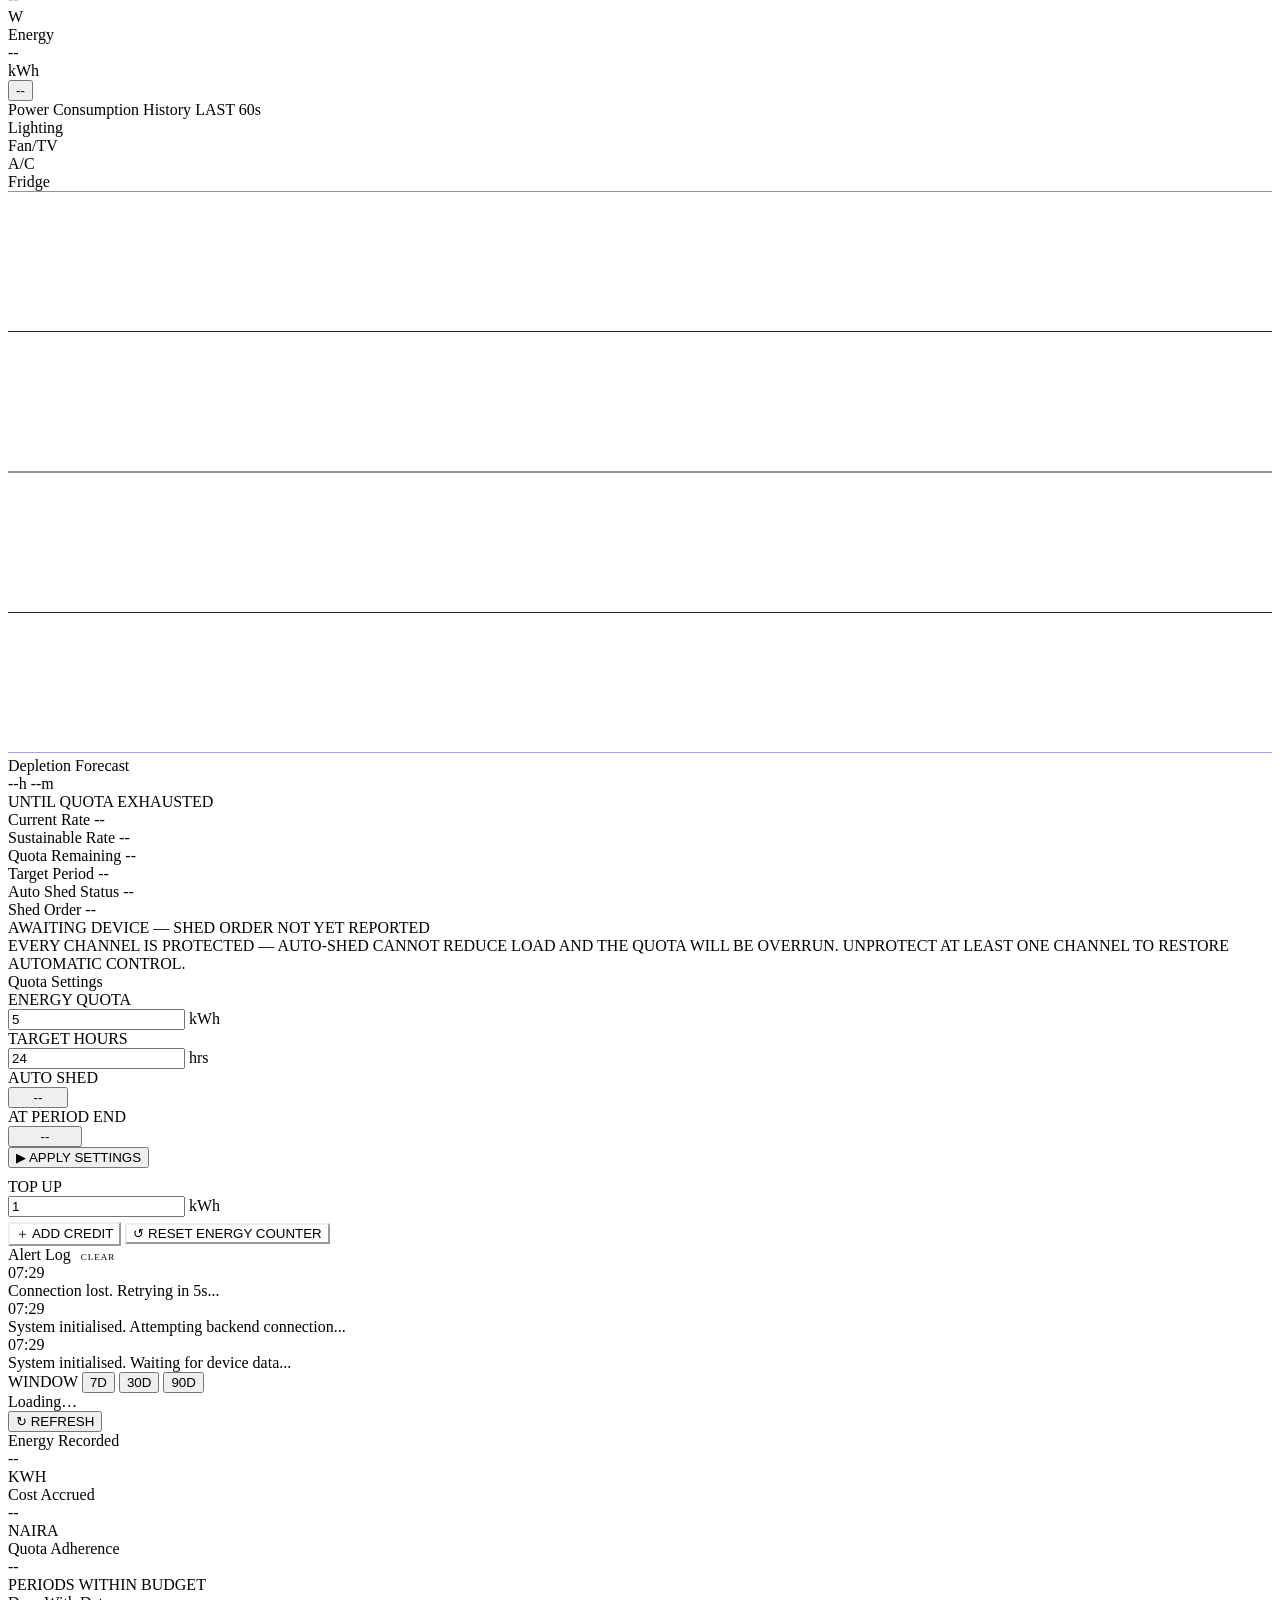
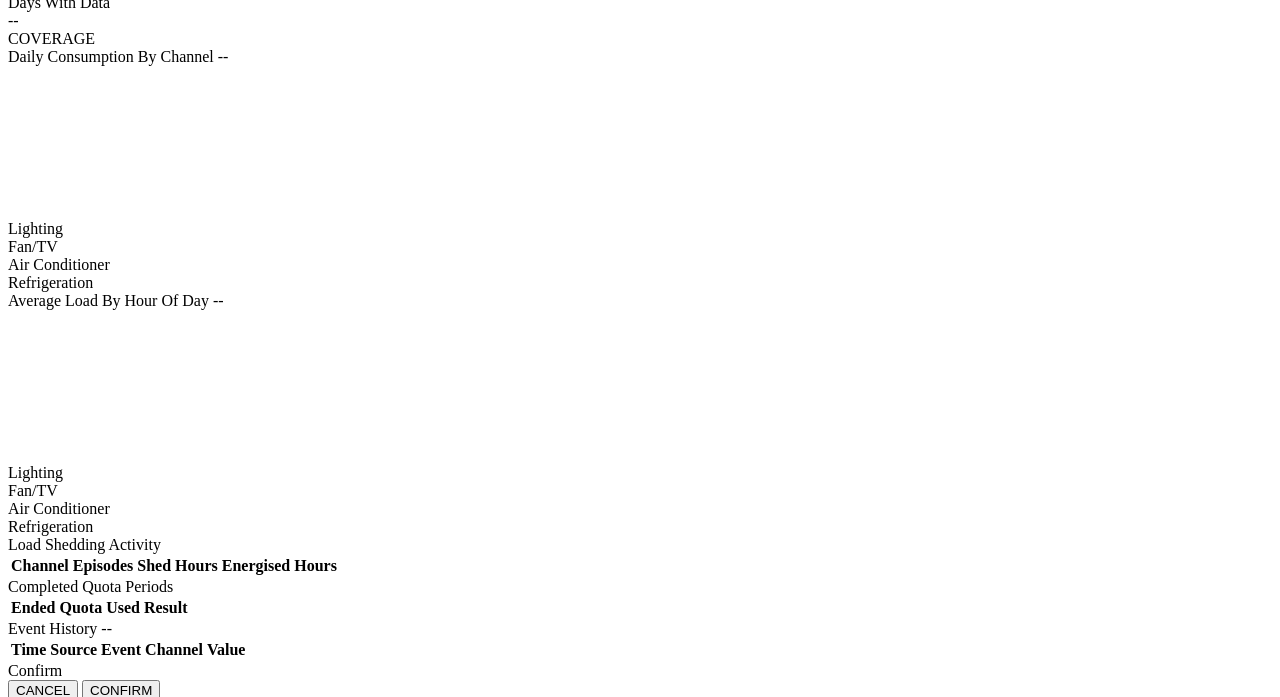
==== commit ad55b6e2: "changed tariff price" ====
--- a/app/static/index.html
+++ b/app/static/index.html
@@ -765,7 +765,7 @@
       const API_URL = `https://${SERVER_HOST}`;
 
       // ─── CONSTANTS ────────────────────────────────────────────────────────────────
-      const TARIFF = 225;
+      const TARIFF = 209.5;
       const MAX_LOAD = 1800;
       const CHART_POINTS = 60;
       // The firmware reports exactly the three metered channels (NUM_CHANNELS = 3),
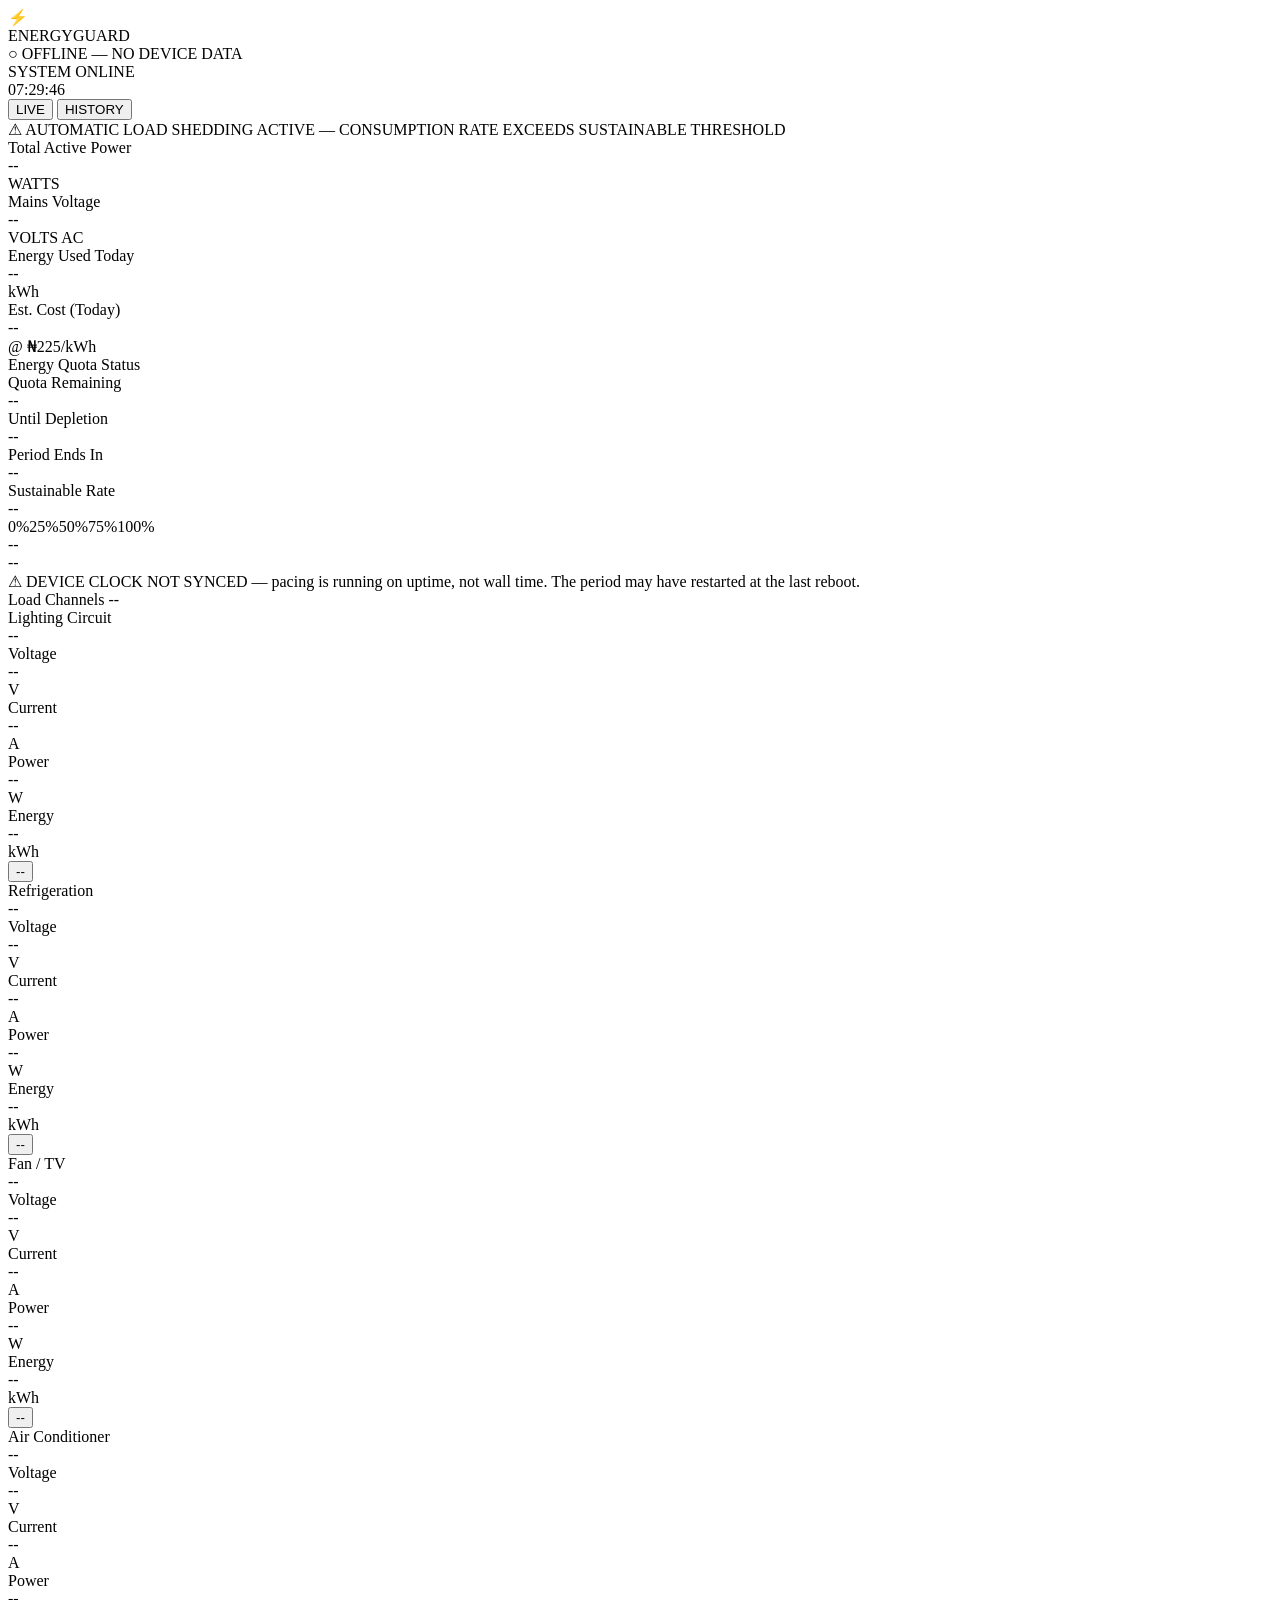
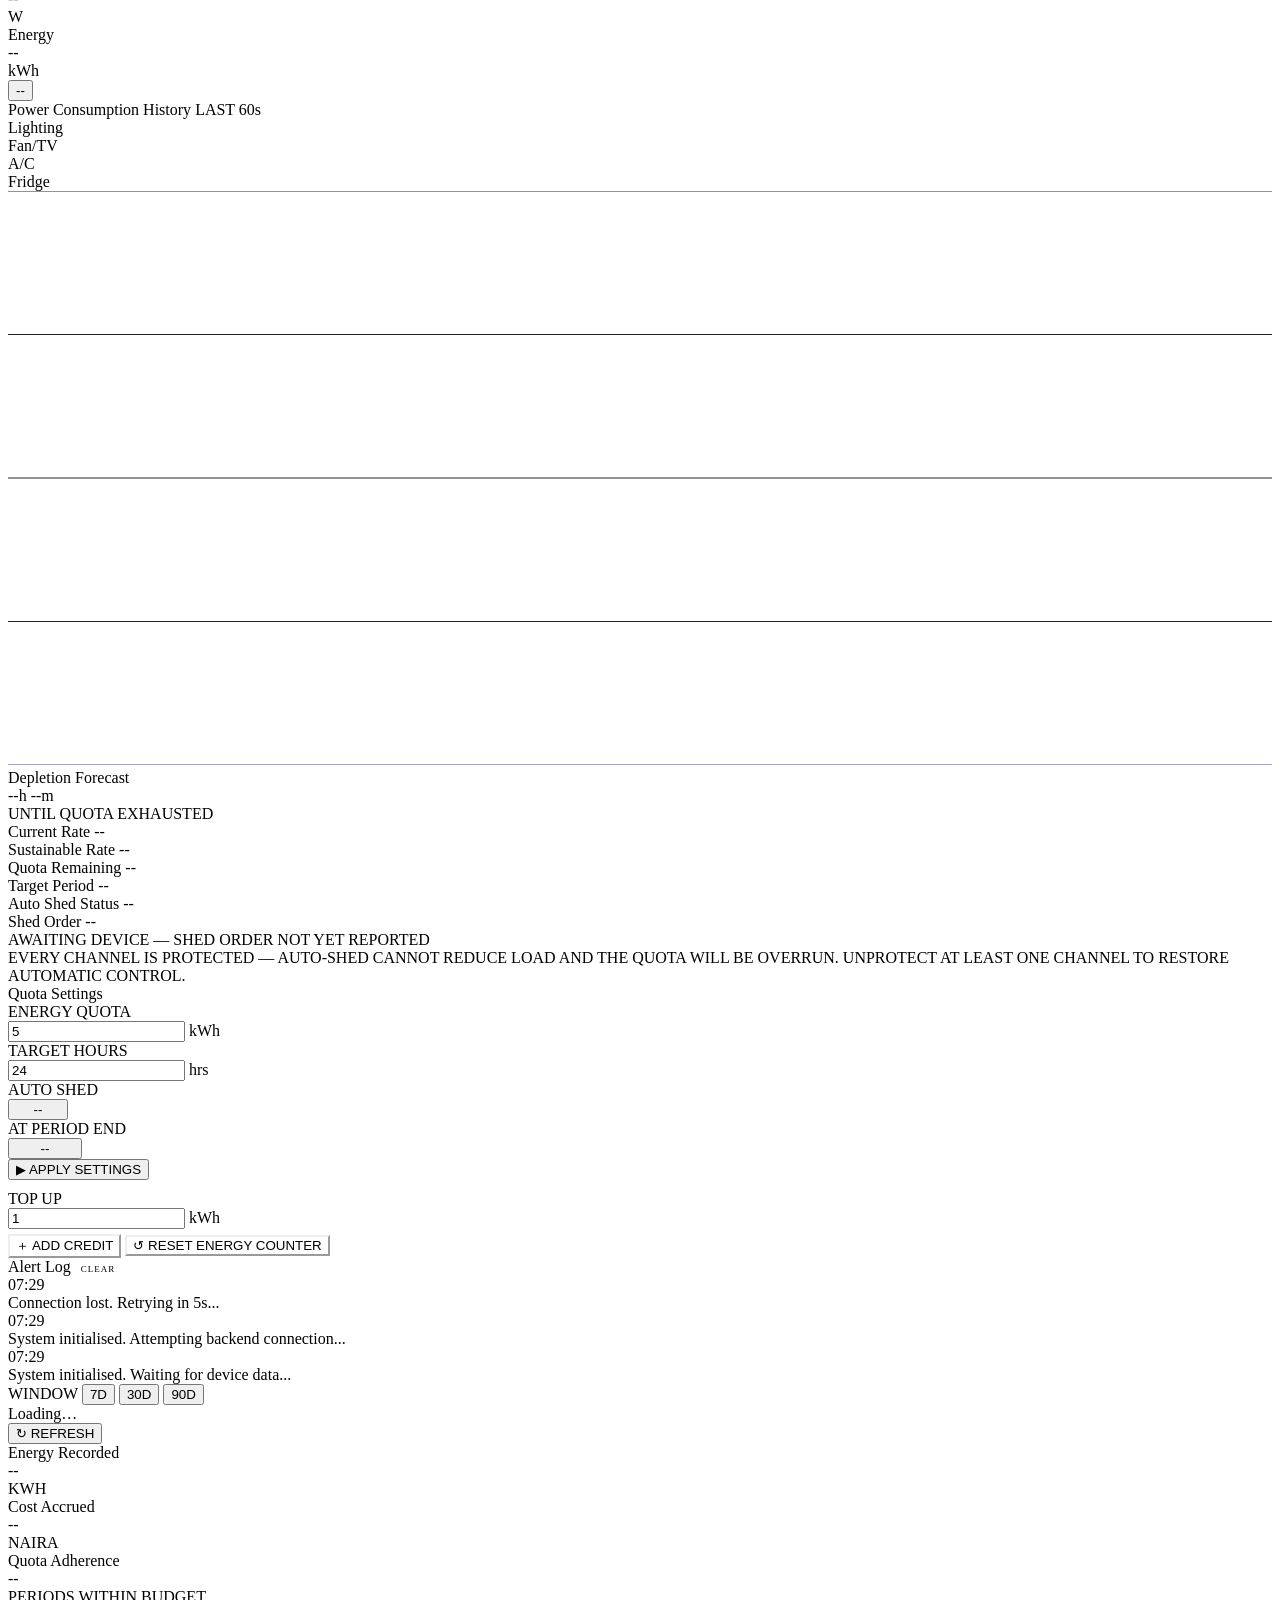
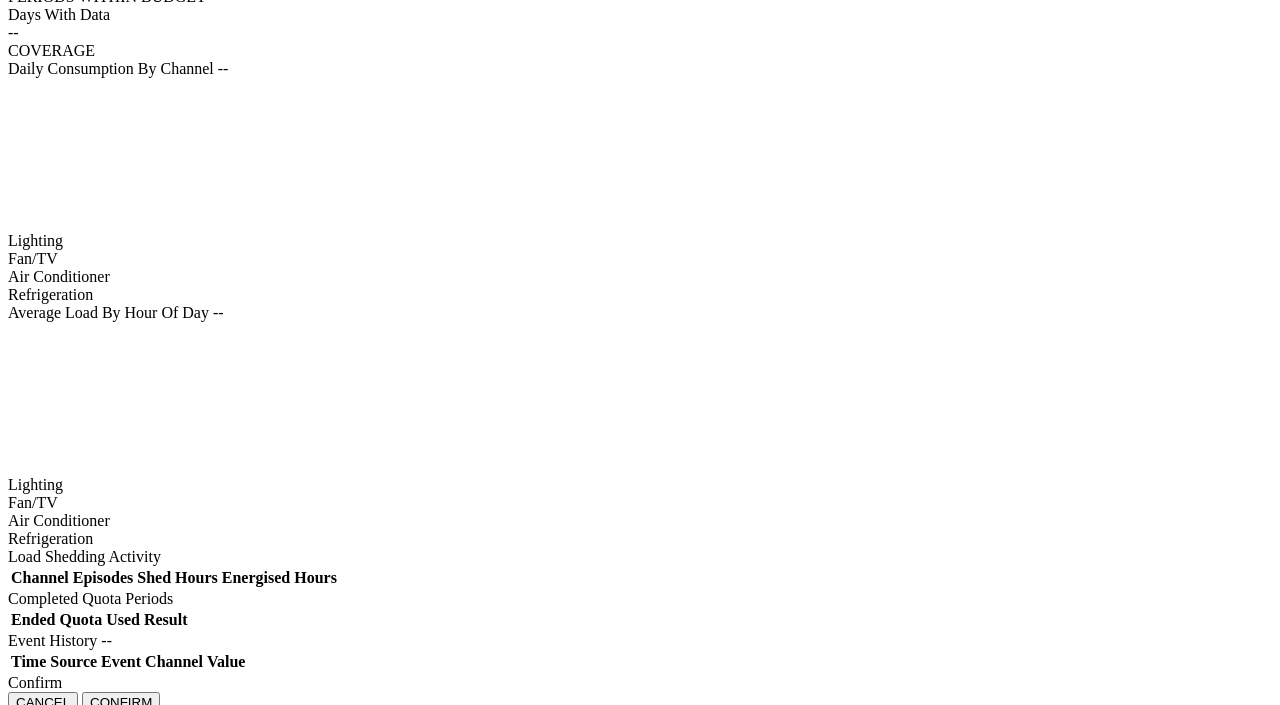
==== commit 4cb29316: "changed position of of refrigeration channel on dashboard" ====
--- a/app/static/index.html
+++ b/app/static/index.html
@@ -189,6 +189,56 @@
               </button>
             </div>
 
+            <!-- Channel 4: HIGH — protected, never auto-shed -->
+            <div class="channel-row" id="ch4-row">
+              <div class="channel-left">
+                <div class="channel-indicator on" id="ch4-ind"></div>
+                <div>
+                  <div class="channel-name">Refrigeration</div>
+                  <span class="channel-priority" id="ch4-prio">--</span>
+                </div>
+              </div>
+              <div>
+                <div class="channel-metrics">
+                  <div class="metric">
+                    <div class="metric-label">Voltage</div>
+                    <div class="metric-val" id="ch4-v">--</div>
+                    <div class="metric-unit">V</div>
+                  </div>
+                  <div class="metric">
+                    <div class="metric-label">Current</div>
+                    <div class="metric-val" id="ch4-i">--</div>
+                    <div class="metric-unit">A</div>
+                  </div>
+                  <div class="metric">
+                    <div class="metric-label">Power</div>
+                    <div class="metric-val" id="ch4-p">--</div>
+                    <div class="metric-unit">W</div>
+                  </div>
+                  <div class="metric">
+                    <div class="metric-label">Energy</div>
+                    <div class="metric-val" id="ch4-e">--</div>
+                    <div class="metric-unit">kWh</div>
+                  </div>
+                </div>
+                <div class="power-bar">
+                  <div
+                    class="power-bar-fill"
+                    id="ch4-bar"
+                    style="width: 0%; background: #c792ea"
+                  ></div>
+                </div>
+              </div>
+              <button
+                class="toggle-btn active"
+                id="ch4-btn"
+                onclick="toggleChannel(4)"
+              >
+                ON
+              </button>
+            </div>
+          </div>
+
             <!-- Channel 3: MEDIUM -->
             <div class="channel-row" id="ch2-row">
               <div class="channel-left">
@@ -286,56 +336,6 @@
                 ON
               </button>
             </div>
-
-            <!-- Channel 4: HIGH — protected, never auto-shed -->
-            <div class="channel-row" id="ch4-row">
-              <div class="channel-left">
-                <div class="channel-indicator on" id="ch4-ind"></div>
-                <div>
-                  <div class="channel-name">Refrigeration</div>
-                  <span class="channel-priority" id="ch4-prio">--</span>
-                </div>
-              </div>
-              <div>
-                <div class="channel-metrics">
-                  <div class="metric">
-                    <div class="metric-label">Voltage</div>
-                    <div class="metric-val" id="ch4-v">--</div>
-                    <div class="metric-unit">V</div>
-                  </div>
-                  <div class="metric">
-                    <div class="metric-label">Current</div>
-                    <div class="metric-val" id="ch4-i">--</div>
-                    <div class="metric-unit">A</div>
-                  </div>
-                  <div class="metric">
-                    <div class="metric-label">Power</div>
-                    <div class="metric-val" id="ch4-p">--</div>
-                    <div class="metric-unit">W</div>
-                  </div>
-                  <div class="metric">
-                    <div class="metric-label">Energy</div>
-                    <div class="metric-val" id="ch4-e">--</div>
-                    <div class="metric-unit">kWh</div>
-                  </div>
-                </div>
-                <div class="power-bar">
-                  <div
-                    class="power-bar-fill"
-                    id="ch4-bar"
-                    style="width: 0%; background: #c792ea"
-                  ></div>
-                </div>
-              </div>
-              <button
-                class="toggle-btn active"
-                id="ch4-btn"
-                onclick="toggleChannel(4)"
-              >
-                ON
-              </button>
-            </div>
-          </div>
 
           <!-- POWER CHART -->
           <div class="chart-section">
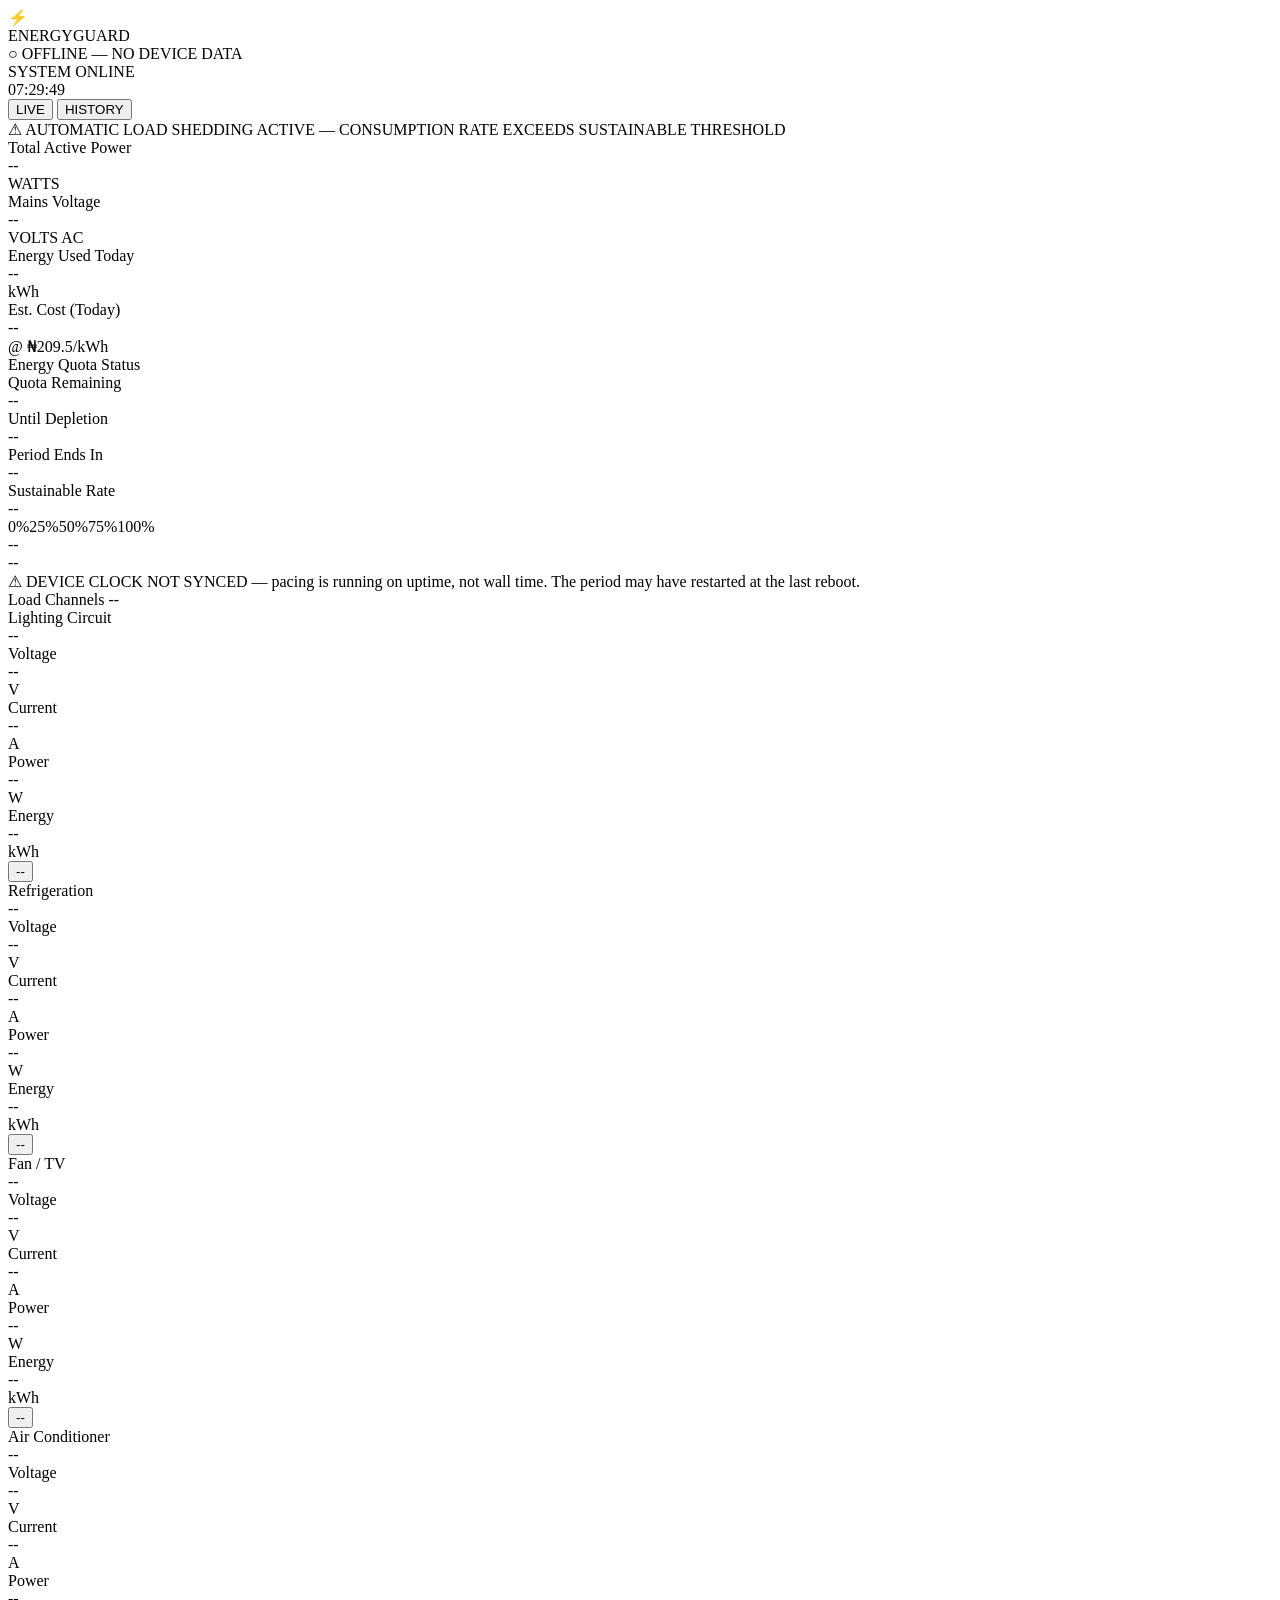
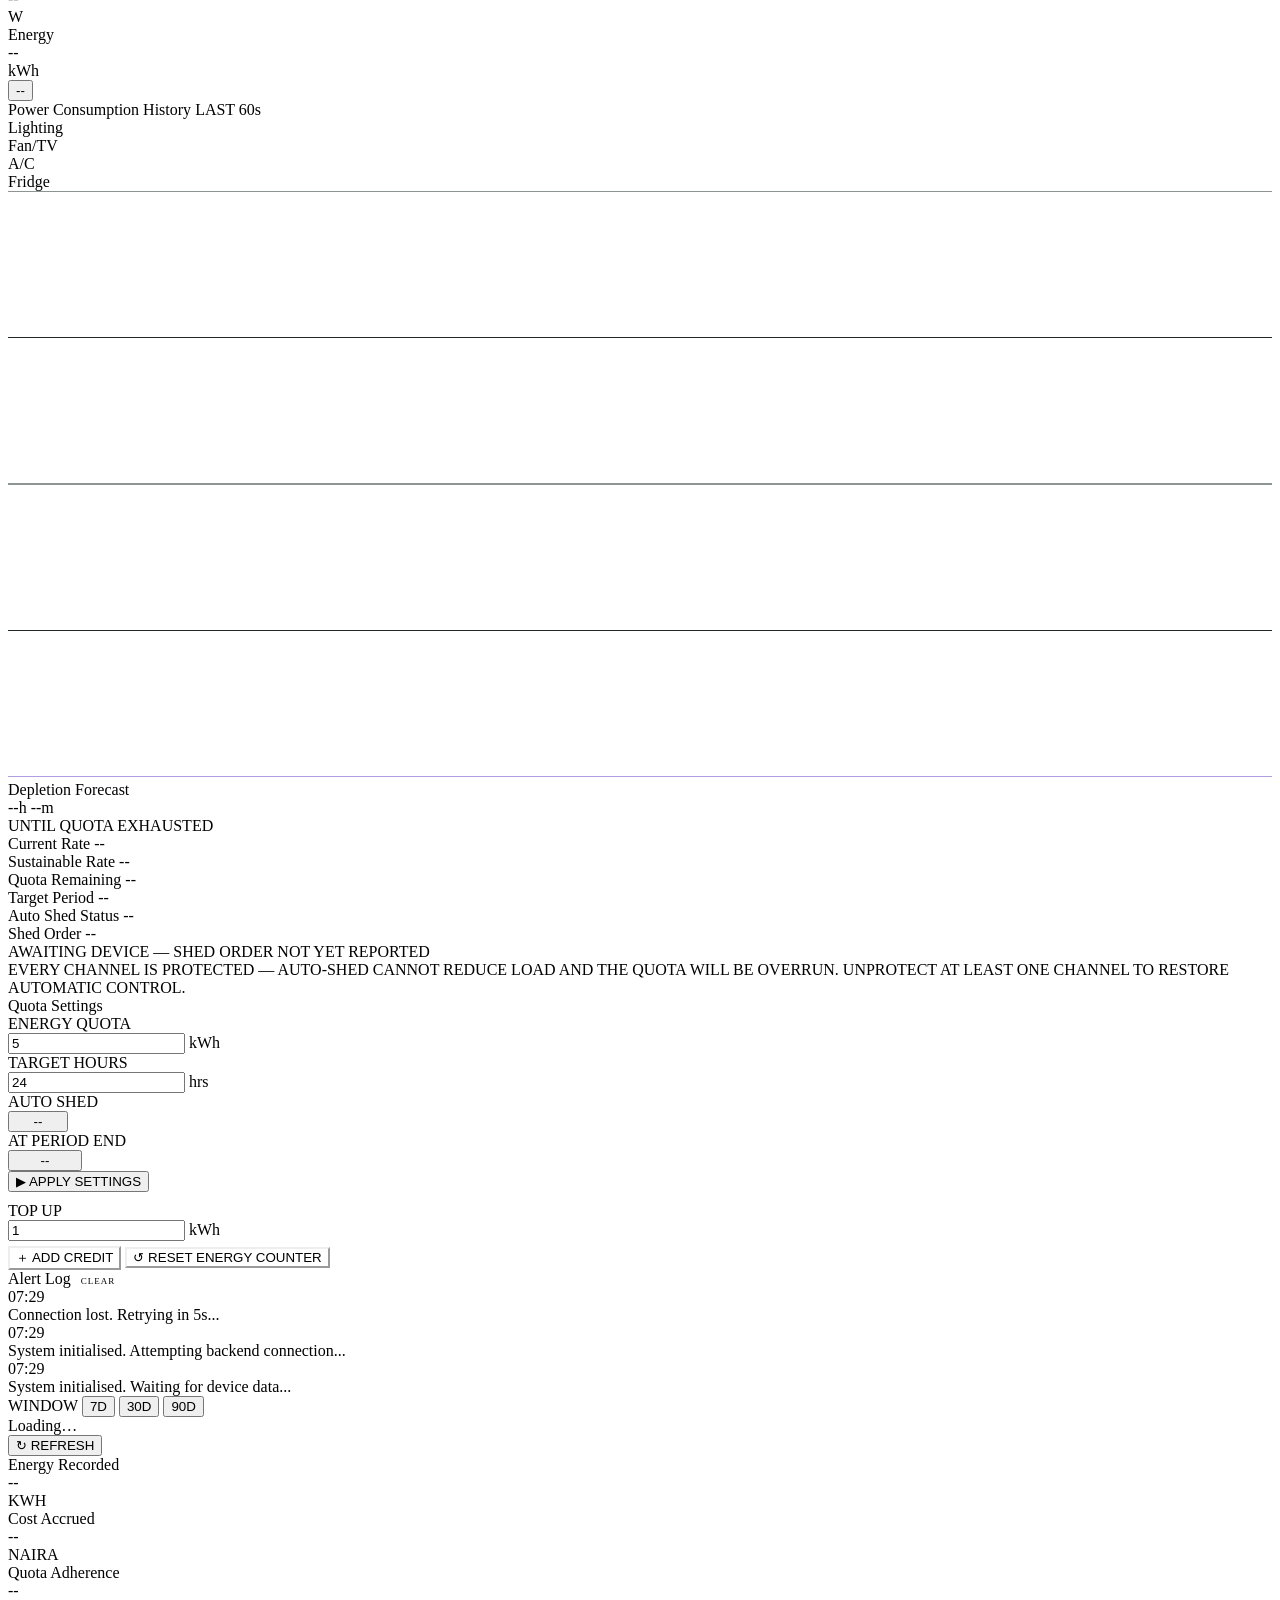
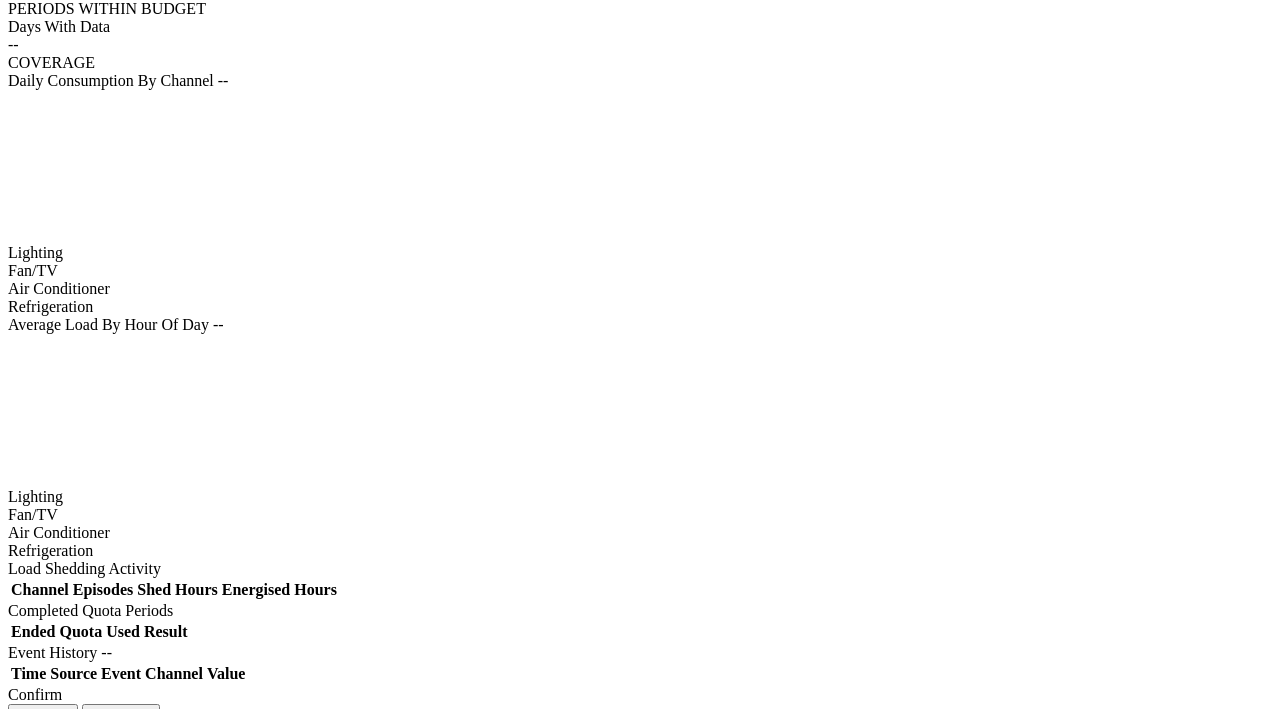
==== commit 1660d6cb: "changed tariff price on dashboard" ====
--- a/app/static/index.html
+++ b/app/static/index.html
@@ -74,7 +74,7 @@
         <div class="stat-card red">
           <div class="stat-label">Est. Cost (Today)</div>
           <div class="stat-value" id="estCost">--</div>
-          <div class="stat-unit">@ ₦225/kWh</div>
+          <div class="stat-unit">@ ₦209.5/kWh</div>
         </div>
       </div>
 
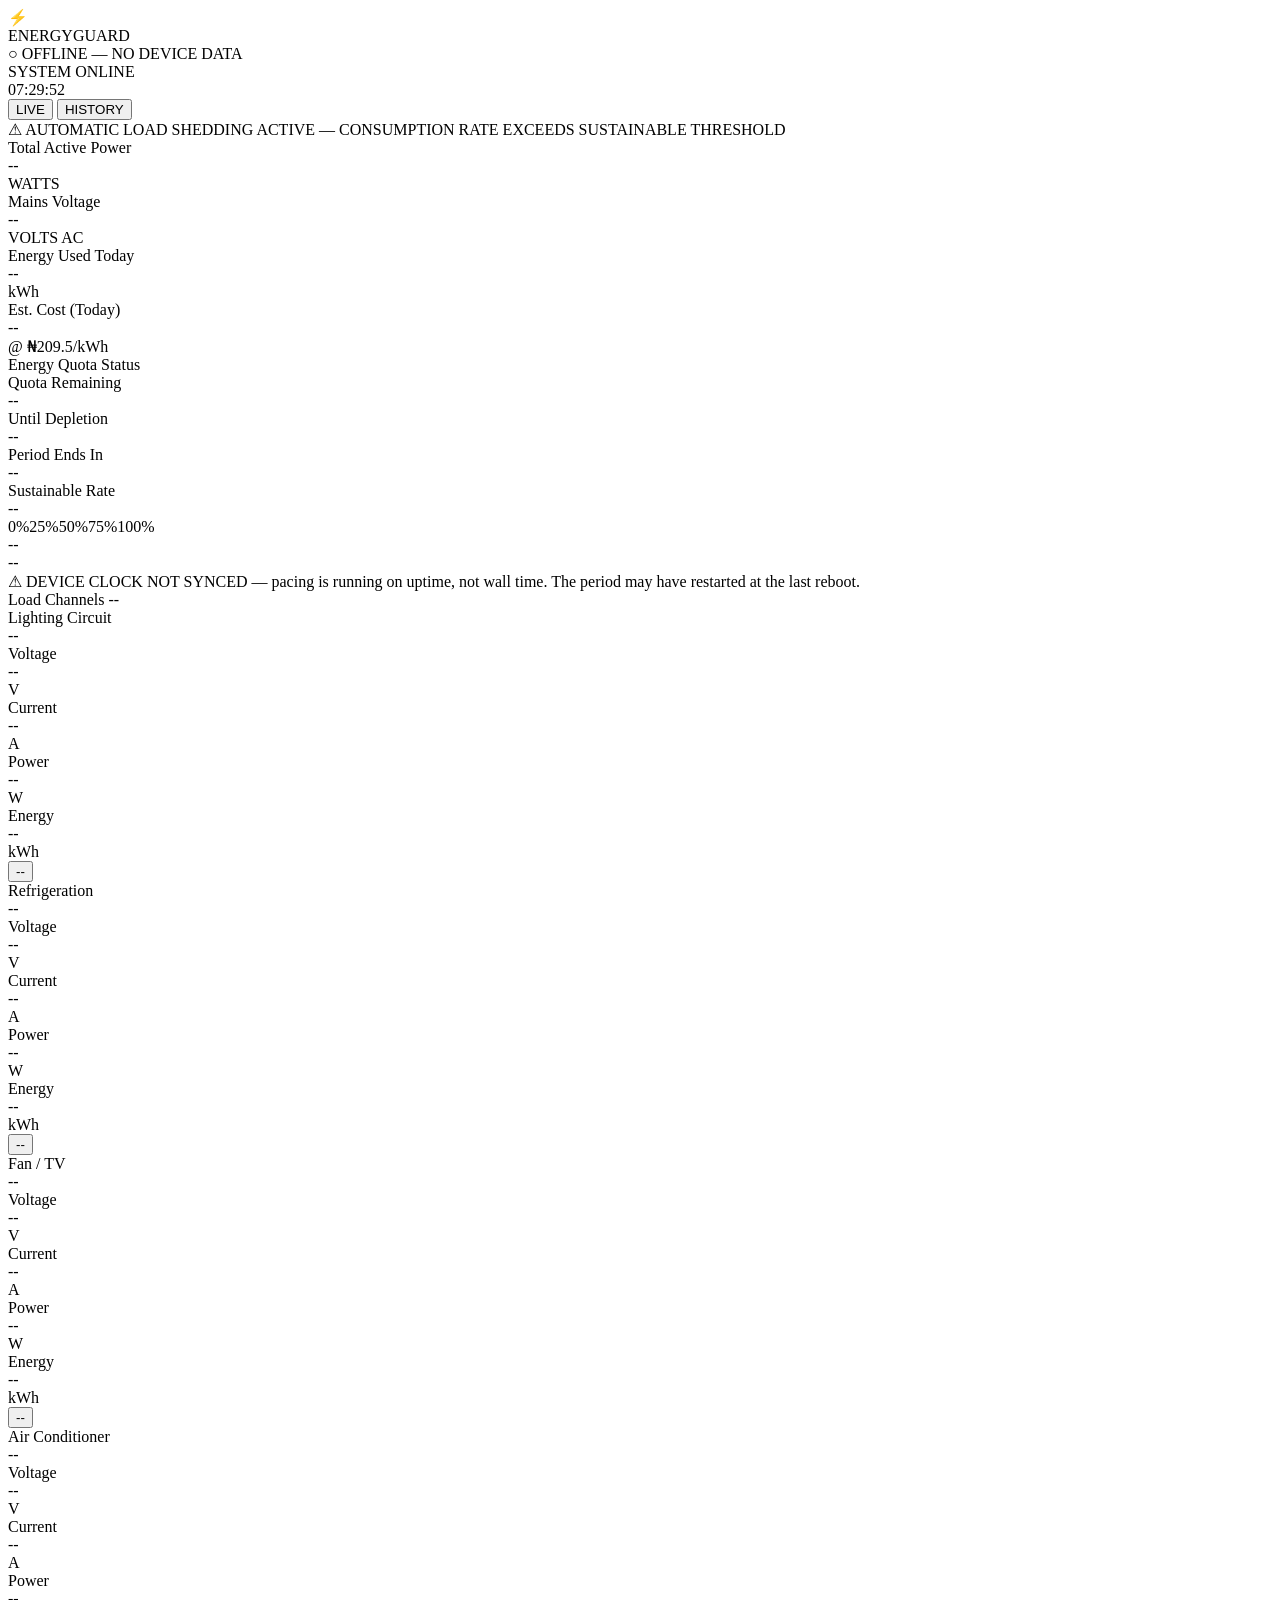
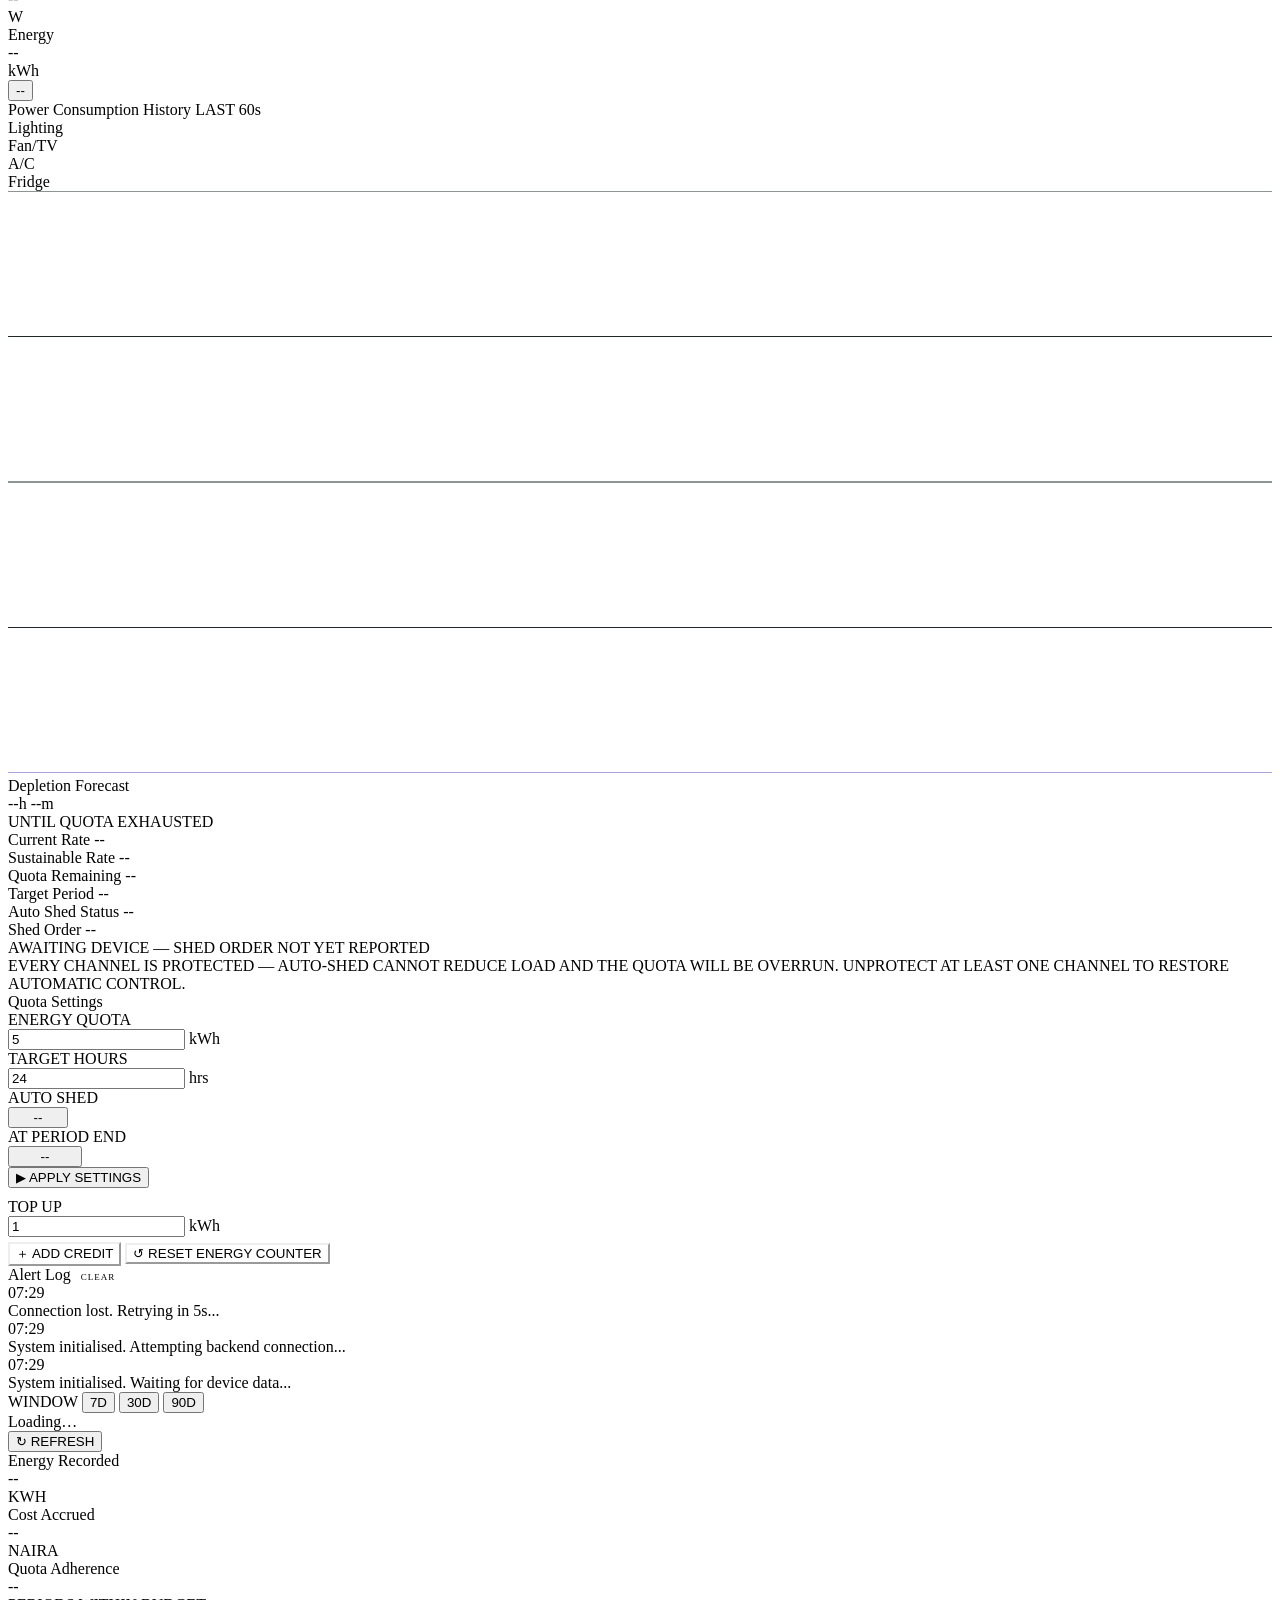
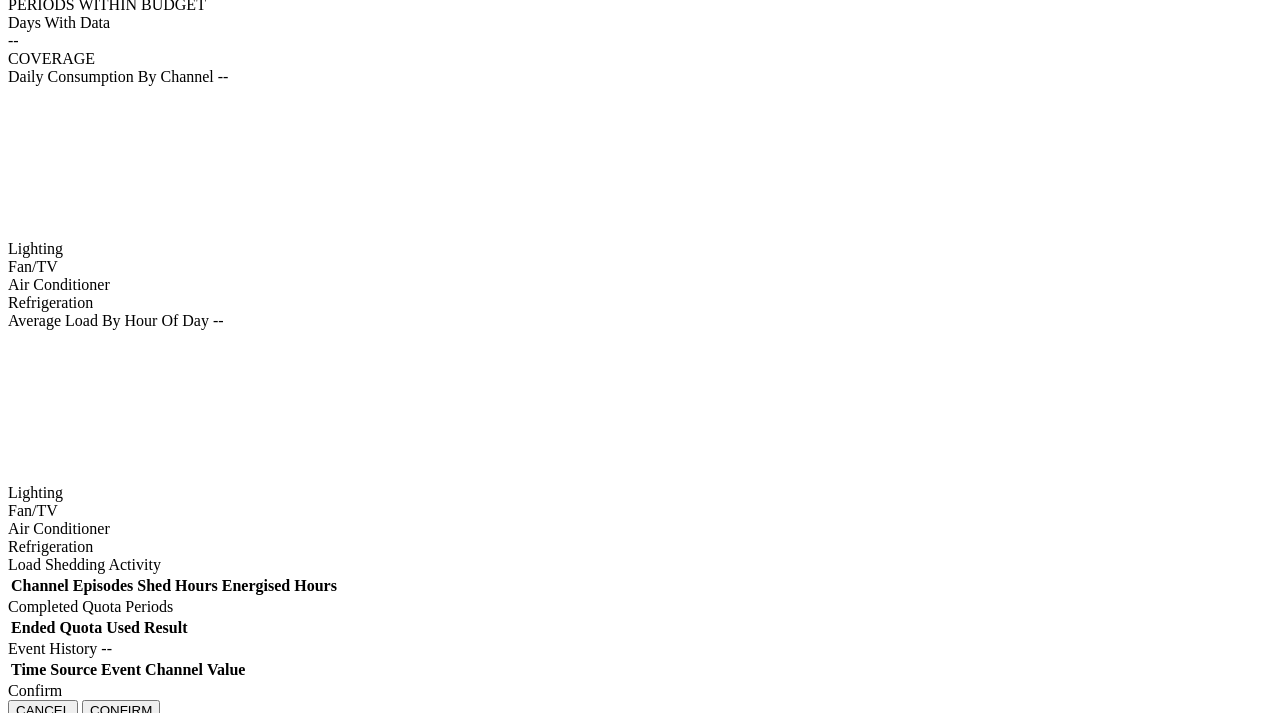
==== commit cef15899: "fixed channel reordering background issue" ====
--- a/app/static/index.html
+++ b/app/static/index.html
@@ -237,7 +237,6 @@
                 ON
               </button>
             </div>
-          </div>
 
             <!-- Channel 3: MEDIUM -->
             <div class="channel-row" id="ch2-row">
@@ -336,6 +335,7 @@
                 ON
               </button>
             </div>
+          </div>
 
           <!-- POWER CHART -->
           <div class="chart-section">
